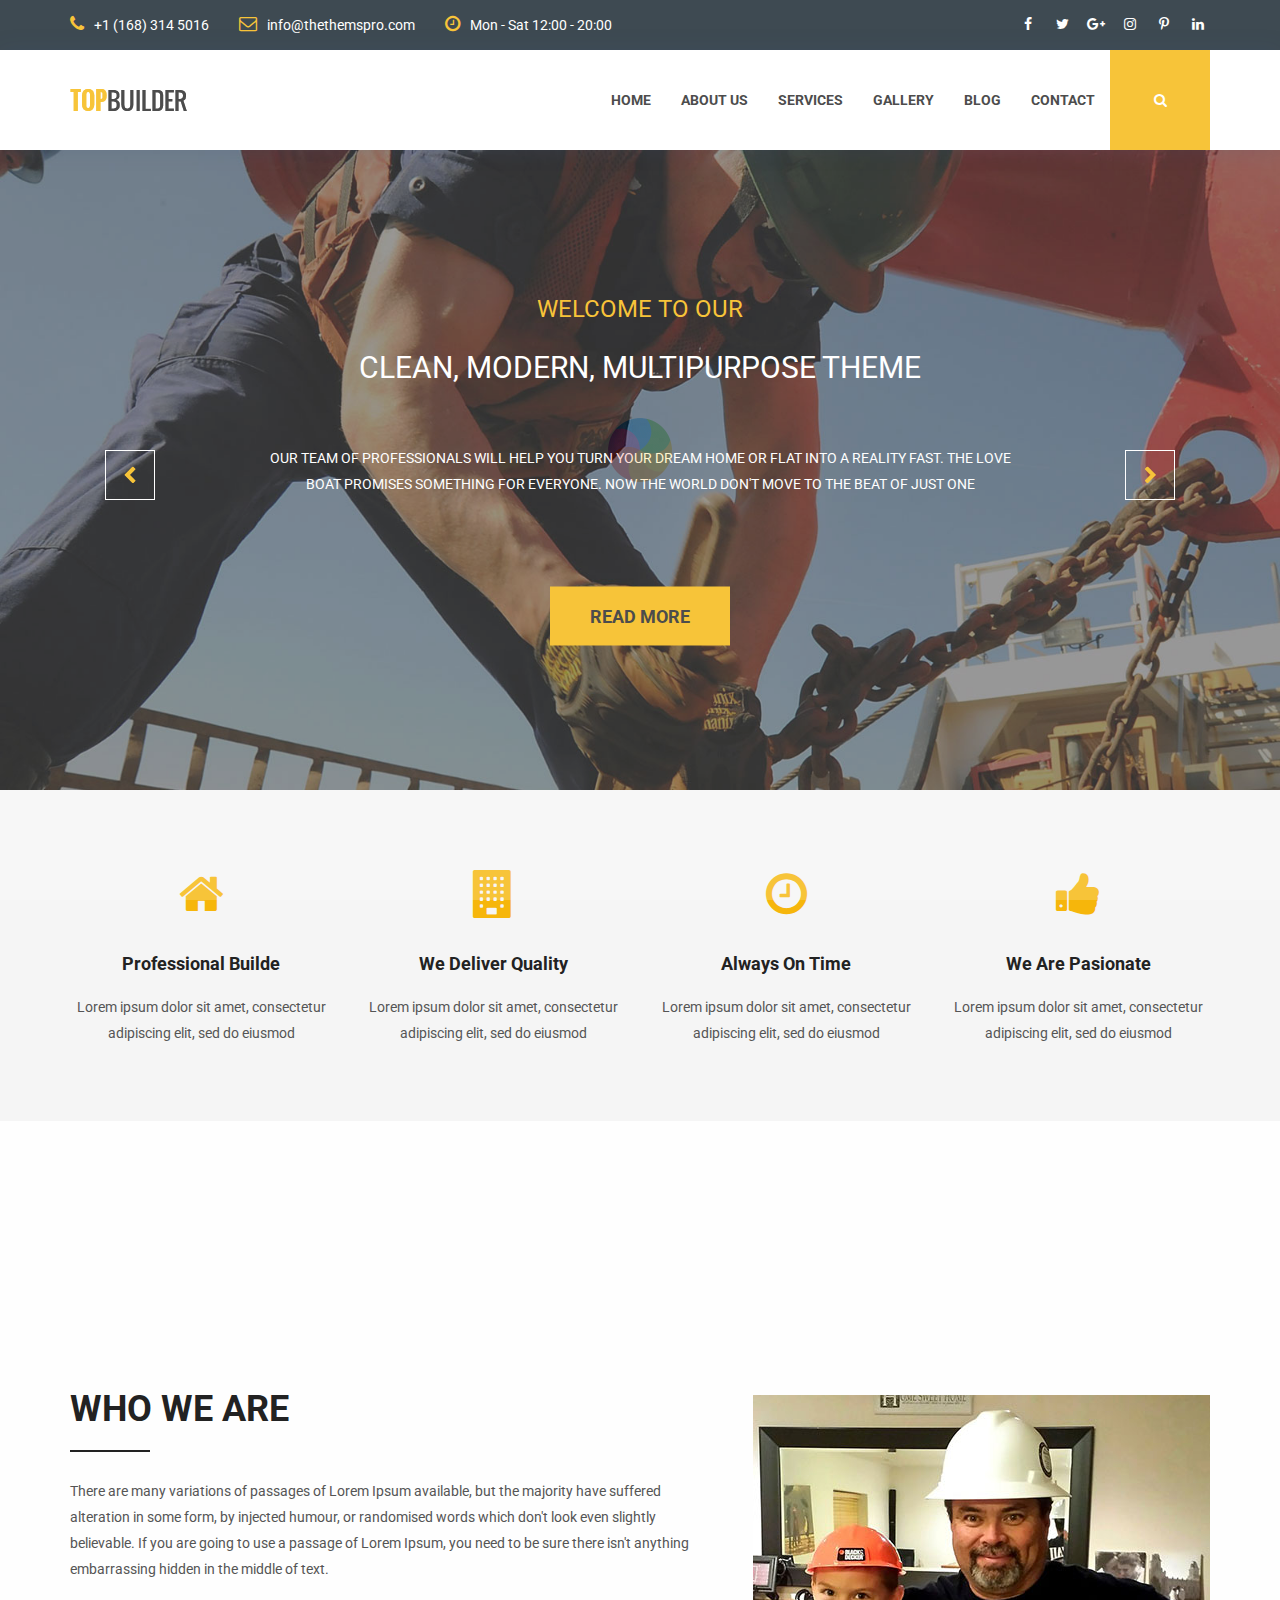
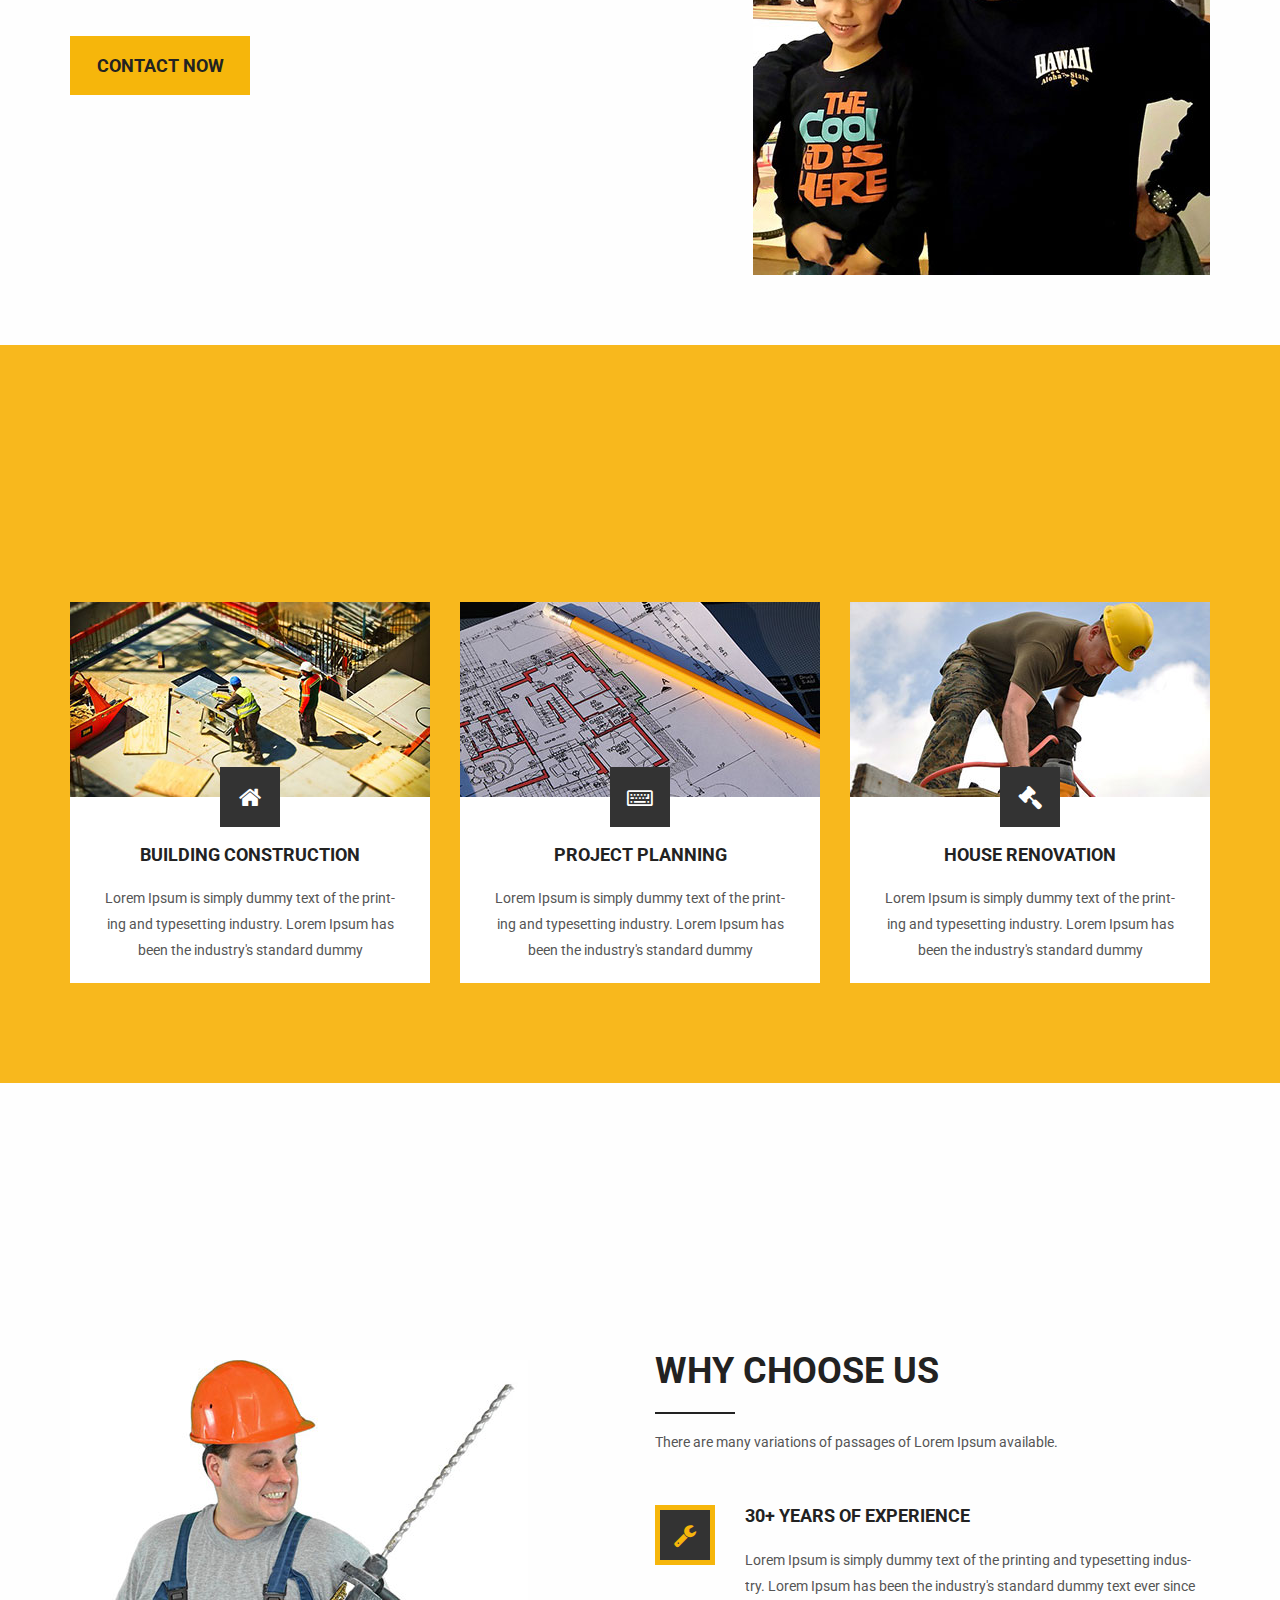
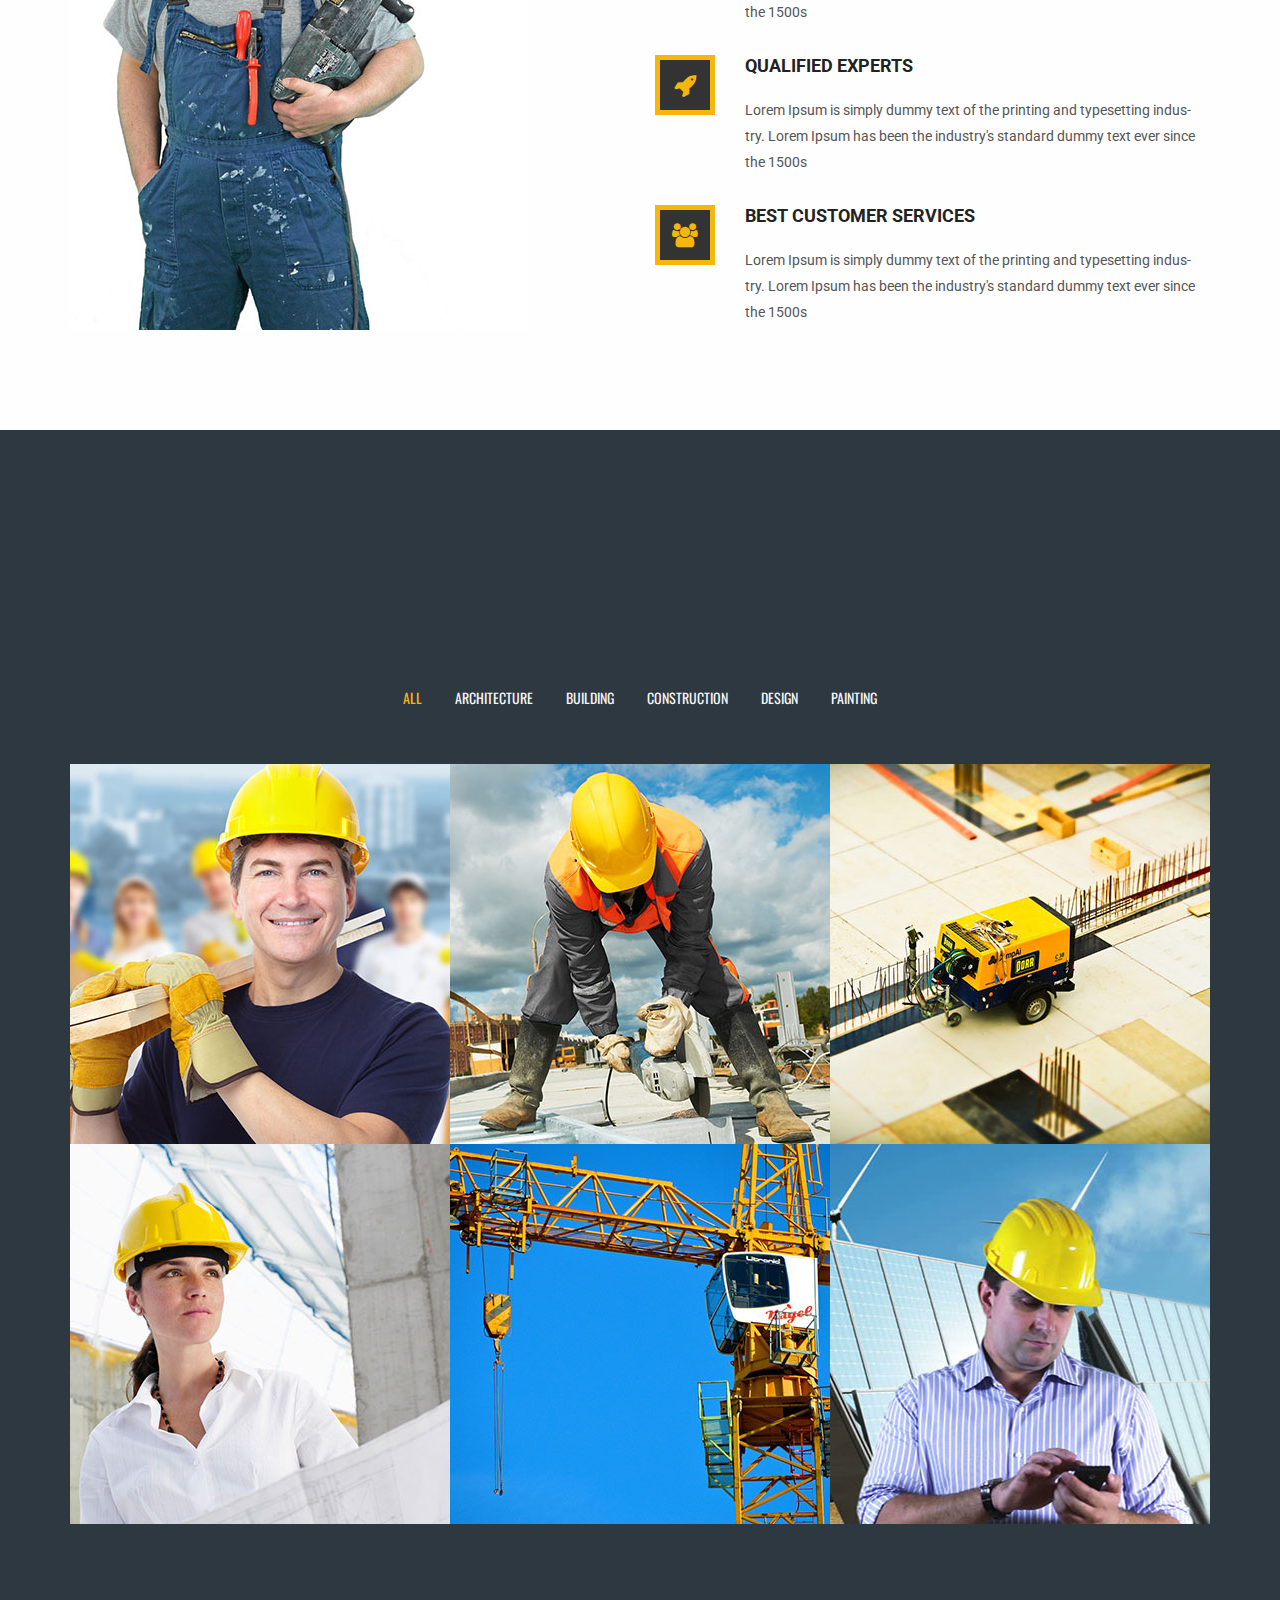
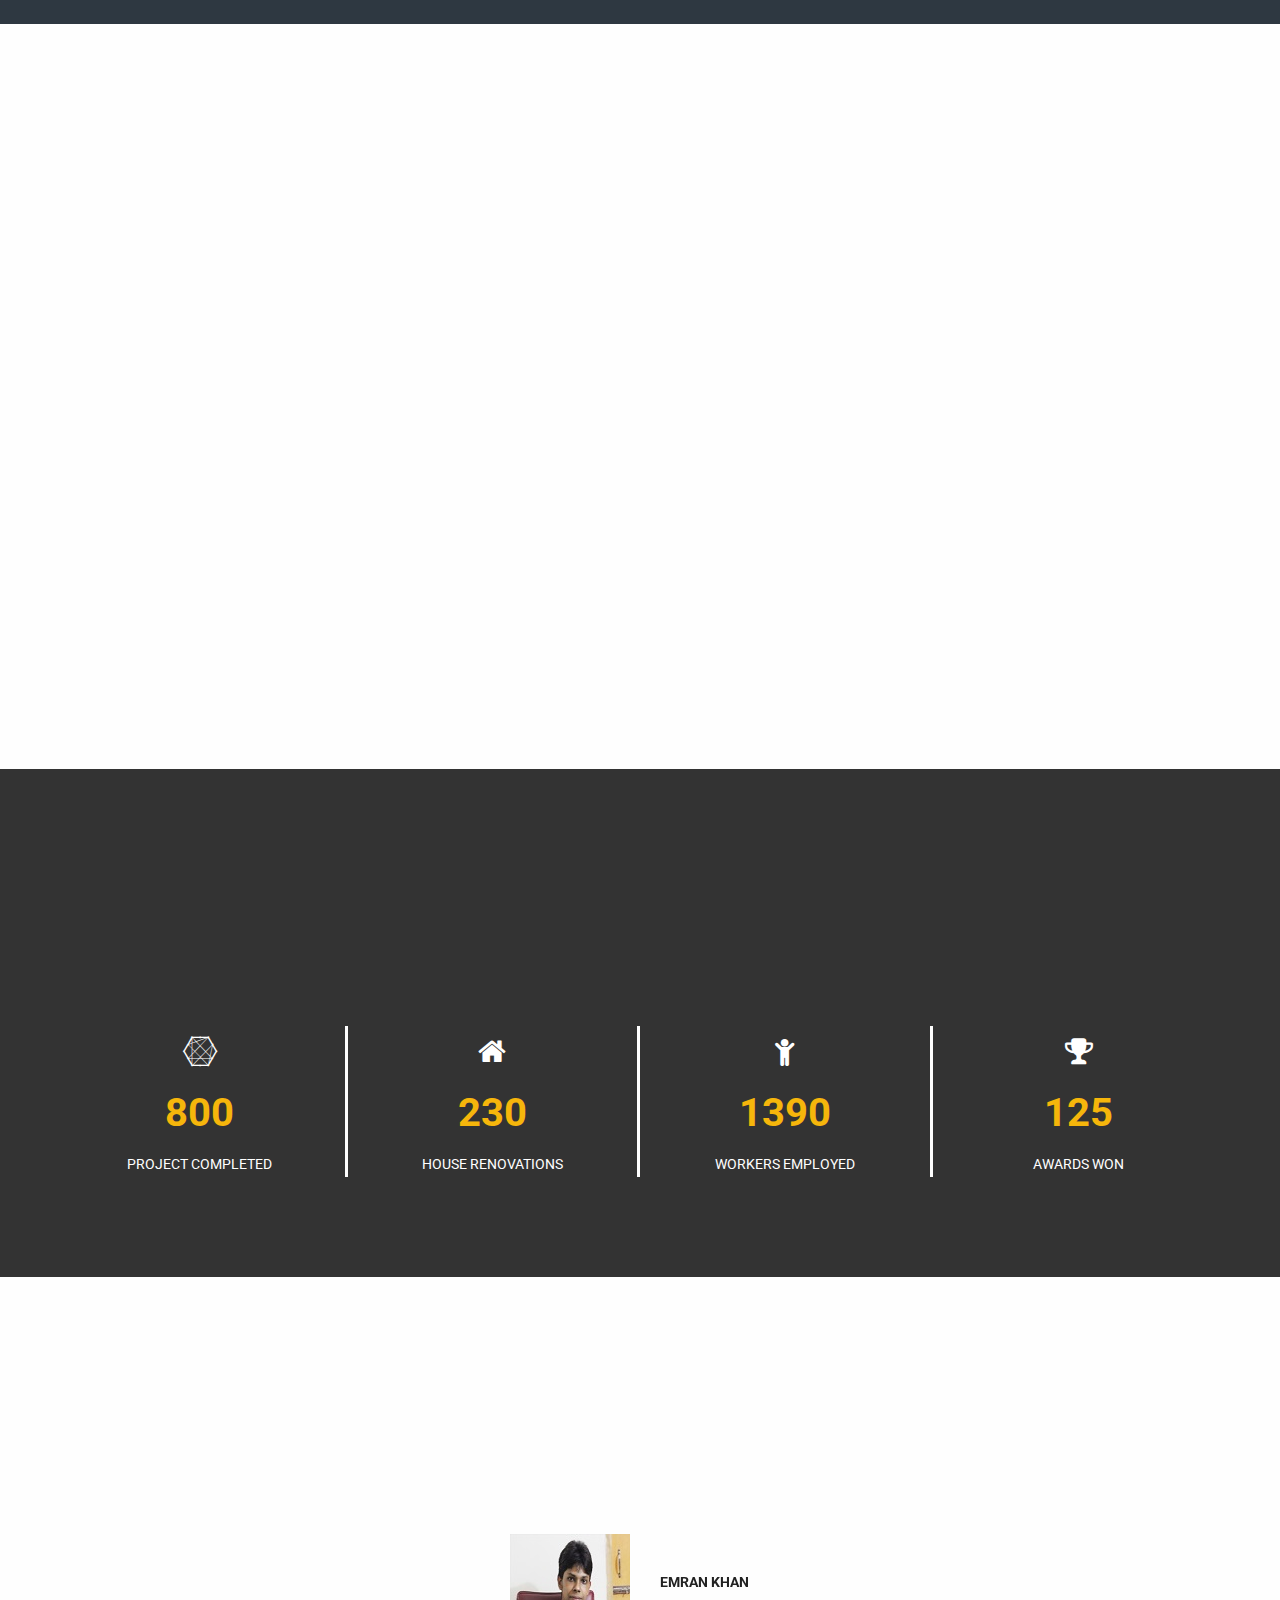
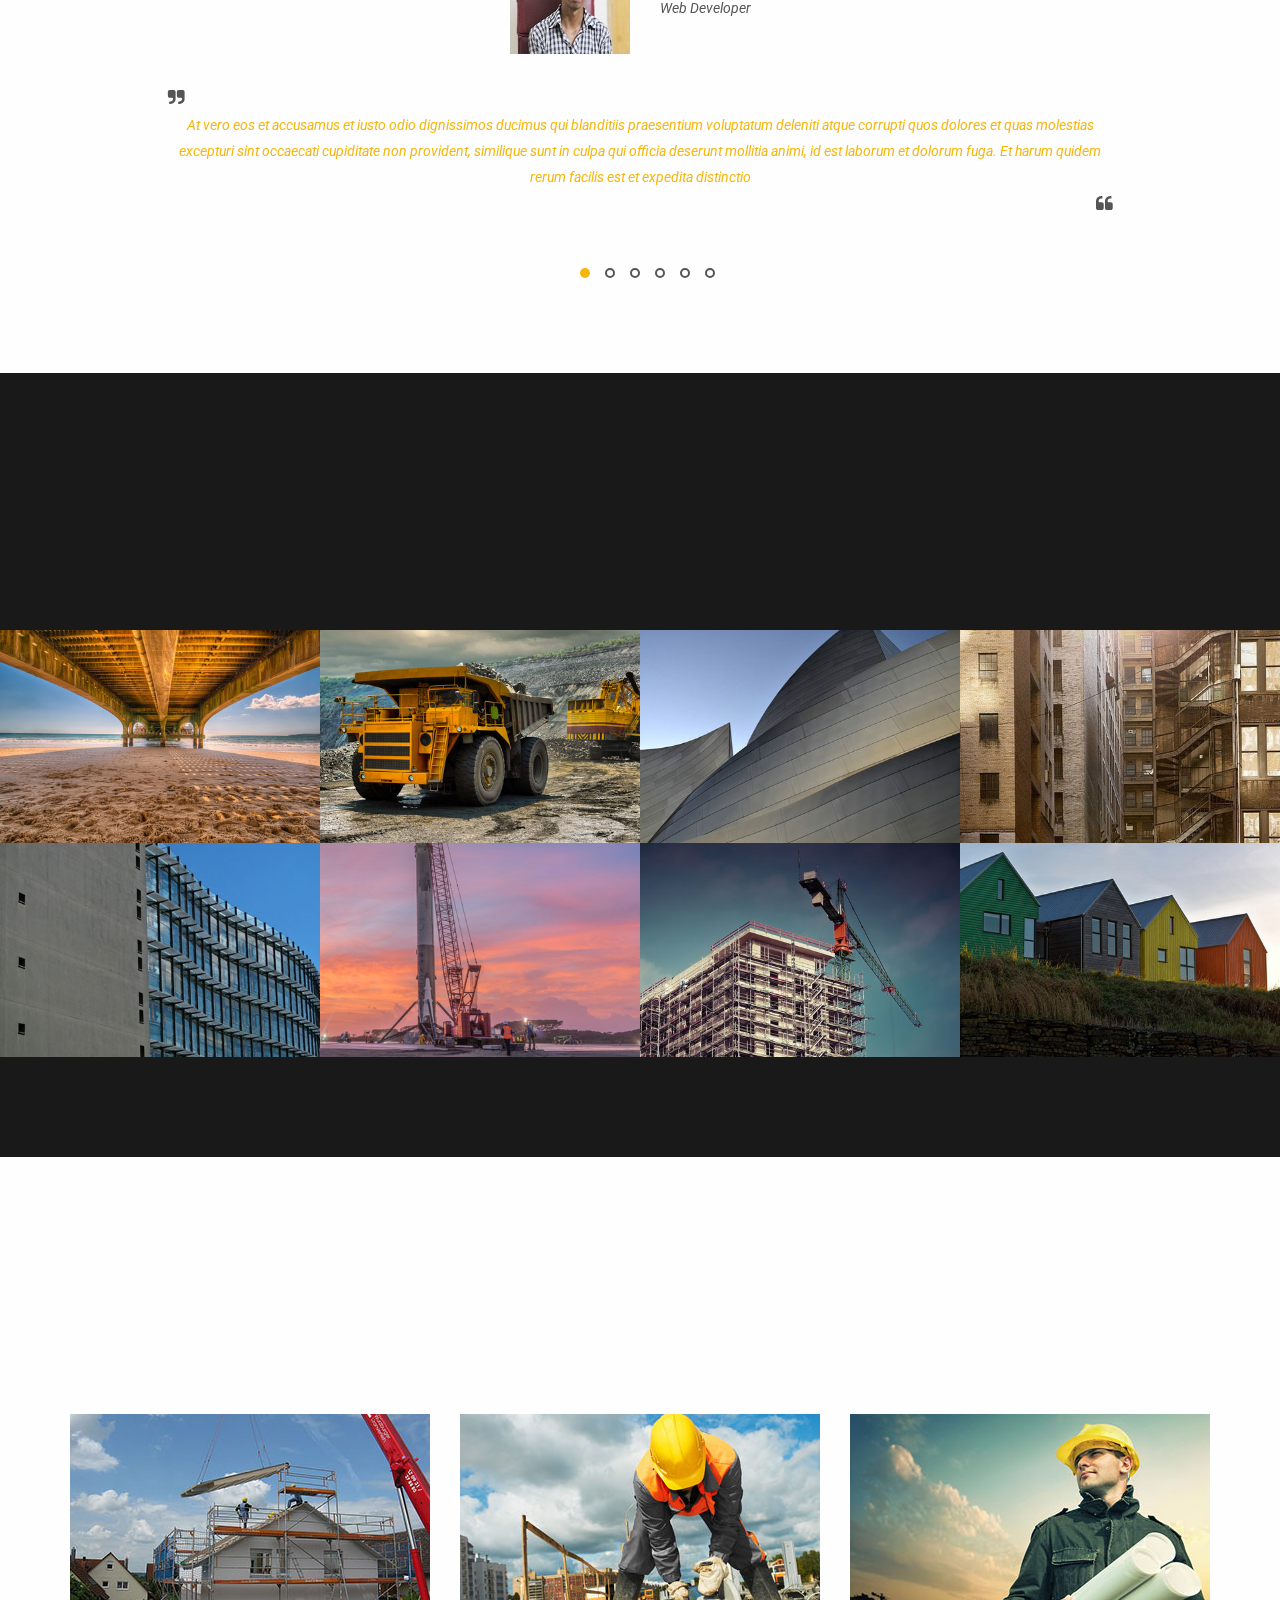
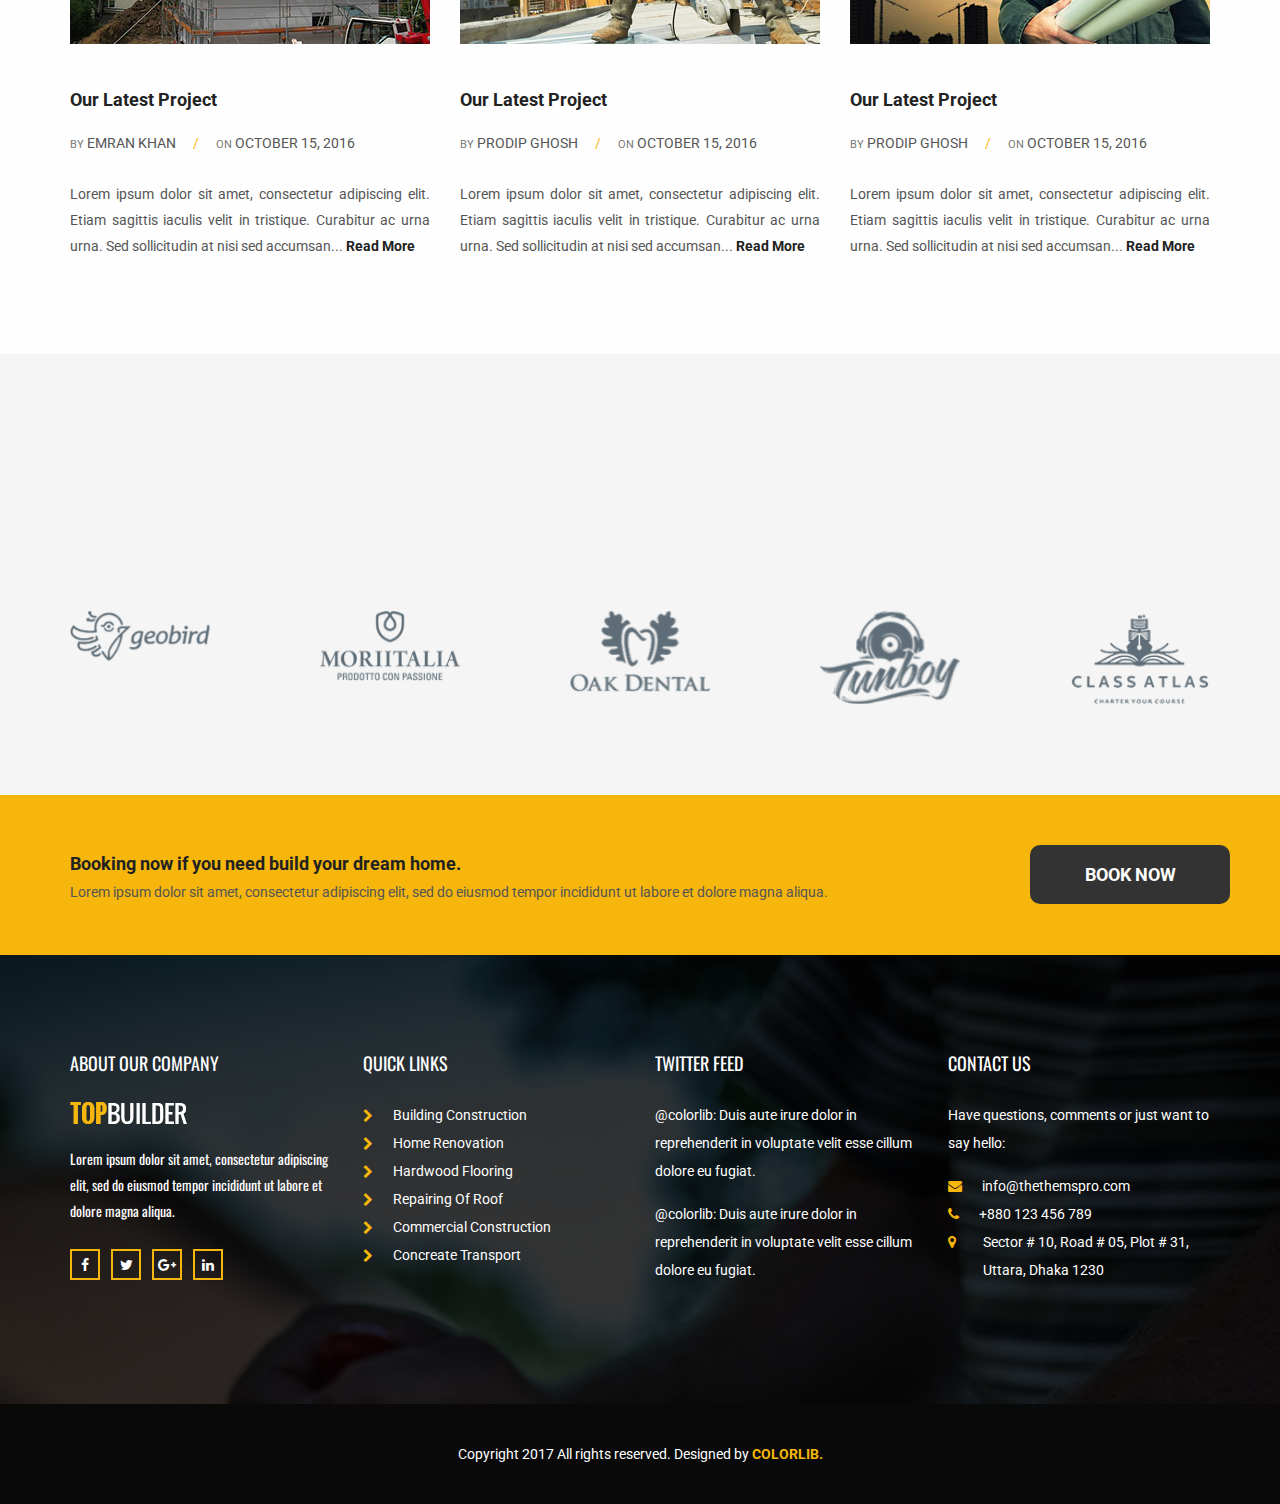
==== index.html @ 5b94d9b4 "init inicial" ====
<!DOCTYPE html>
<html lang="en">
<head>
    <meta charset="utf-8">
    <meta http-equiv="X-UA-Compatible" content="IE=edge">
    <meta name="viewport" content="width=device-width, initial-scale=1">

    <title>Topbuilder Construction Template</title>

    <!-- Favicon -->
    <link rel="icon" href="images/favicon.png" type="image/x-icon" />
    <!-- Bootstrap CSS -->
    <link href="css/bootstrap.min.css" rel="stylesheet">
    <!-- Animate CSS -->
    <link href="vendors/animate/animate.css" rel="stylesheet">
    <!-- Icon CSS-->
	<link rel="stylesheet" href="vendors/font-awesome/css/font-awesome.min.css">
    <!-- Camera Slider -->
    <link rel="stylesheet" href="vendors/camera-slider/camera.css">
    <!-- Owlcarousel CSS-->
	<link rel="stylesheet" type="text/css" href="vendors/owl_carousel/owl.carousel.css" media="all">

    <!--Theme Styles CSS-->
	<link rel="stylesheet" type="text/css" href="css/style.css" media="all" />

    <!-- WARNING: Respond.js doesn't work if you view the page via file:// -->
    <!--[if lt IE 9]>
    <script src="js/html5shiv.min.js"></script>
    <script src="js/respond.min.js"></script>
    <![endif]-->
</head>
<body>
    <!-- Preloader -->
    <div class="preloader"></div>

	<!-- Top Header_Area -->
	<section class="top_header_area">
	    <div class="container">
            <ul class="nav navbar-nav top_nav">
                <li><a href="#"><i class="fa fa-phone"></i>+1 (168) 314 5016</a></li>
                <li><a href="#"><i class="fa fa-envelope-o"></i>info@thethemspro.com</a></li>
                <li><a href="#"><i class="fa fa-clock-o"></i>Mon - Sat 12:00 - 20:00</a></li>
            </ul>
            <ul class="nav navbar-nav navbar-right social_nav">
                <li><a href="#"><i class="fa fa-facebook" aria-hidden="true"></i></a></li>
                <li><a href="#"><i class="fa fa-twitter" aria-hidden="true"></i></a></li>
                <li><a href="#"><i class="fa fa-google-plus" aria-hidden="true"></i></a></li>
                <li><a href="#"><i class="fa fa-instagram" aria-hidden="true"></i></a></li>
                <li><a href="#"><i class="fa fa-pinterest-p" aria-hidden="true"></i></a></li>
                <li><a href="#"><i class="fa fa-linkedin" aria-hidden="true"></i></a></li>
            </ul>
	    </div>
	</section>
	<!-- End Top Header_Area -->

	<!-- Header_Area -->
    <nav class="navbar navbar-default header_aera" id="main_navbar">
        <div class="container">
            <!-- searchForm -->
            <div class="searchForm">
                <form action="#" class="row m0">
                    <div class="input-group">
                        <span class="input-group-addon"><i class="fa fa-search"></i></span>
                        <input type="search" name="search" class="form-control" placeholder="Type & Hit Enter">
                        <span class="input-group-addon form_hide"><i class="fa fa-times"></i></span>
                    </div>
                </form>
            </div><!-- End searchForm -->
            <!-- Brand and toggle get grouped for better mobile display -->
            <div class="col-md-2 p0">
                <div class="navbar-header">
                    <button type="button" class="navbar-toggle collapsed" data-toggle="collapse" data-target="#min_navbar">
                    <span class="sr-only">Toggle navigation</span>
                    <span class="icon-bar"></span>
                    <span class="icon-bar"></span>
                    <span class="icon-bar"></span>
                    </button>
                    <a class="navbar-brand" href="index.html"><img src="images/logo.png" alt=""></a>
                </div>
            </div>

            <!-- Collect the nav links, forms, and other content for toggling -->
            <div class="col-md-10 p0">
                <div class="collapse navbar-collapse" id="min_navbar">
                    <ul class="nav navbar-nav navbar-right">
                        <li class="dropdown submenu">
                            <a href="#" class="dropdown-toggle" data-toggle="dropdown">Home</a>
                            <ul class="dropdown-menu">
                                <li><a href="index.html">Home</a></li>
                                <li><a href="#contato">Home 2</a></li>
                            </ul>
                        </li>
                        <li class="dropdown submenu">
                            <a href="#" class="dropdown-toggle" data-toggle="dropdown">About Us</a>
                            <ul class="dropdown-menu other_dropdwn">
                                <li><a href="about.html">About Us</a></li>
                                <li><a href="#contato">About Us-2</a></li>
                            </ul>
                        </li>
                        <li class="dropdown submenu">
                            <a href="#" class="dropdown-toggle" data-toggle="dropdown">Services</a>
                            <ul class="dropdown-menu other_dropdwn">
                                <li><a href="services.html">Services</a></li>
                                <li><a href="services-2.html">Services-2</a></li>
                            </ul>
                        </li>
                        <li><a href="#">Gallery</a></li>
                        <li class="dropdown submenu">
                            <a href="#" class="dropdown-toggle" data-toggle="dropdown">Blog</a>
                            <ul class="dropdown-menu">
                                <li><a href="blog.html">Blog</a></li>
                                <li><a href="blog-2.html">Blog-2</a></li>
                            </ul>
                        </li>
                        <li><a href="contact.html">Contact</a></li>
                        <li><a href="" class="nav_searchFrom"><i class="fa fa-search"></i></a></li>
                    </ul>
                </div><!-- /.navbar-collapse -->
            </div>
        </div><!-- /.container -->
    </nav>
	<!-- End Header_Area -->

    <!-- Slider area -->
    <section class="slider_area row m0">
        <div class="slider_inner">
            <div data-thumb="images/slider-1.jpg" data-src="images/slider-1.jpg">
                <div class="camera_caption">
                   <div class="container">
                        <h5 class=" wow fadeInUp animated">Welcome to our</h5>
                        <h3 class=" wow fadeInUp animated" data-wow-delay="0.5s">CLEAN, MODERN, MULTIPURPOSE THEME</h3>
                        <p class=" wow fadeInUp animated" data-wow-delay="0.8s">Our team of professionals will help you turn your dream home or flat into a reality fast. The Love Boat promises something for everyone. Now the world don't move to the beat of just one</p>
                        <a class=" wow fadeInUp animated" data-wow-delay="1s" href="#">Read More</a>
                   </div>
                </div>
            </div>
            <div data-thumb="images/slider-2.jpg" data-src="images/slider-2.jpg">
                <div class="camera_caption">
                   <div class="container">
                        <h5 class=" wow fadeInUp animated">Welcome to our</h5>
                        <h3 class=" wow fadeInUp animated" data-wow-delay="0.5s">CLEAN ,MODERN, MULTIPURPOSE THEME</h3>
                        <p class=" wow fadeInUp animated" data-wow-delay="0.8s">Our team of professionals will help you turn your dream home or flat into a reality fast. The Love Boat promises something for everyone. Now the world don't move to the beat of just one</p>
                        <a class=" wow fadeInUp animated" data-wow-delay="1s" href="#">Read More</a>
                   </div>
                </div>
            </div>
        </div>
    </section>
    <!-- End Slider area -->

    <!-- Professional Builde -->
    <section class="professional_builder row">
        <div class="container">
           <div class="row builder_all">
                <div class="col-md-3 col-sm-6 builder">
                    <i class="fa fa-home" aria-hidden="true"></i>
                    <h4>Professional Builde</h4>
                    <p>Lorem ipsum dolor sit amet, consectetur adipiscing elit, sed do eiusmod </p>
                </div>
                <div class="col-md-3 col-sm-6 builder">
                    <i class="fa fa-building" aria-hidden="true"></i>
                    <h4>We Deliver Quality</h4>
                    <p>Lorem ipsum dolor sit amet, consectetur adipiscing elit, sed do eiusmod </p>
                </div>
                <div class="col-md-3 col-sm-6 builder">
                    <i class="fa fa-clock-o" aria-hidden="true"></i>
                    <h4>Always On Time</h4>
                    <p>Lorem ipsum dolor sit amet, consectetur adipiscing elit, sed do eiusmod </p>
                </div>
                <div class="col-md-3 col-sm-6 builder">
                    <i class="fa fa-thumbs-up" aria-hidden="true"></i>
                    <h4>We Are Pasionate</h4>
                    <p>Lorem ipsum dolor sit amet, consectetur adipiscing elit, sed do eiusmod </p>
                </div>
           </div>
        </div>
    </section>
    <!-- End Professional Builde -->

    <!-- About Us Area -->
    <section class="about_us_area row">
        <div class="container">
            <div class="tittle wow fadeInUp">
                <h2>ABOUT US</h2>
                <h4>Lorem Ipsum is simply dummy text of the printing and typesetting industry</h4>
            </div>
            <div class="row about_row">
                <div class="who_we_area col-md-7 col-sm-6">
                    <div class="subtittle">
                        <h2>WHO WE ARE</h2>
                    </div>
                    <p>There are many variations of passages of Lorem Ipsum available, but the majority have suffered alteration in some form, by injected humour, or randomised words which don't look even slightly believable. If you are going to use a passage of Lorem Ipsum, you need to be sure there isn't anything embarrassing hidden in the middle of text.</p>
                    <a href="#" class="button_all">Contact Now</a>
                </div>
                <div class="col-md-5 col-sm-6 about_client">
                    <img src="images/about_client.jpg" alt="">
                </div>
            </div>
        </div>
    </section>
    <!-- End About Us Area -->
    <!-- What ew offer Area -->
    <section class="what_we_area row" name="contato" id="contato">
        <div class="container">
            <div class="tittle wow fadeInUp">
                <h2>WHAT WE OFFER</h2>
                <h4>Lorem Ipsum is simply dummy text of the printing and typesetting industry</h4>
            </div>
            <div class="row construction_iner">
                <div class="col-md-4 col-sm-6 construction">
                   <div class="cns-img">
                        <img src="images/cns-1.jpg" alt="">
                   </div>
                   <div class="cns-content">
                        <i class="fa fa-home" aria-hidden="true"></i>
                        <a href="#">BUILDING CONSTRUCTION</a>
                        <p>Lorem Ipsum is simply dummy text of the print-ing and typesetting industry. Lorem Ipsum has been the industry's standard dummy </p>
                   </div>
                </div>
                <div class="col-md-4 col-sm-6 construction">
                   <div class="cns-img">
                        <img src="images/cns-2.jpg" alt="">
                   </div>
                   <div class="cns-content">
                        <i class="fa fa-keyboard-o" aria-hidden="true"></i>
                        <a href="#">PROJECT PLANNING</a>
                        <p>Lorem Ipsum is simply dummy text of the print-ing and typesetting industry. Lorem Ipsum has been the industry's standard dummy </p>
                   </div>
                </div>
                <div class="col-md-4 col-sm-6 construction">
                   <div class="cns-img">
                        <img src="images/cns-3.jpg" alt="">
                   </div>
                   <div class="cns-content">
                        <i class="fa fa-gavel" aria-hidden="true"></i>
                        <a href="#">HOUSE RENOVATION</a>
                        <p>Lorem Ipsum is simply dummy text of the print-ing and typesetting industry. Lorem Ipsum has been the industry's standard dummy </p>
                   </div>
                </div>
            </div>
        </div>
    </section>
    <!-- End What ew offer Area -->

    <!-- Our Features Area -->
    <section class="our_feature_area">
        <div class="container">
            <div class="tittle wow fadeInUp">
                <h2>Our Features</h2>
                <h4>Lorem Ipsum is simply dummy text of the printing and typesetting industry</h4>
            </div>
            <div class="feature_row row">
                <div class="col-md-6 feature_img">
                    <img src="images/feature-man.jpg" alt="">
                </div>
                <div class="col-md-6 feature_content">
                    <div class="subtittle">
                        <h2>WHY CHOOSE US</h2>
                        <h5>There are many variations of passages of Lorem Ipsum available.</h5>
                    </div>
                    <div class="media">
                        <div class="media-left">
                            <a href="#">
                                <i class="fa fa-wrench" aria-hidden="true"></i>
                            </a>
                        </div>
                        <div class="media-body">
                            <a href="#">30+ YEARS OF EXPERIENCE</a>
                            <p>Lorem Ipsum is simply dummy text of the printing and typesetting indus-try. Lorem Ipsum has been the industry's standard dummy text ever since the 1500s</p>
                        </div>
                    </div>
                    <div class="media">
                        <div class="media-left">
                            <a href="#">
                                <i class="fa fa-rocket" aria-hidden="true"></i>
                            </a>
                        </div>
                        <div class="media-body">
                            <a href="#">QUALIFIED EXPERTS</a>
                            <p>Lorem Ipsum is simply dummy text of the printing and typesetting indus-try. Lorem Ipsum has been the industry's standard dummy text ever since the 1500s</p>
                        </div>
                    </div>
                    <div class="media">
                        <div class="media-left">
                            <a href="#">
                                <i class="fa fa-users" aria-hidden="true"></i>
                            </a>
                        </div>
                        <div class="media-body">
                            <a href="#">Best Customer Services</a>
                            <p>Lorem Ipsum is simply dummy text of the printing and typesetting indus-try. Lorem Ipsum has been the industry's standard dummy text ever since the 1500s</p>
                        </div>
                    </div>
                </div>
            </div>
        </div>
    </section>
    <!-- End Our Features Area -->

    <!-- Our Services Area -->
    <section class="our_services_area">
        <div class="container">
            <div class="tittle wow fadeInUp">
                <h2>Our Services</h2>
                <h4>Lorem Ipsum is simply dummy text of the printing and typesetting industry</h4>
            </div>
            <div class="portfolio_inner_area">
                <div class="portfolio_filter">
                    <ul>
                        <li data-filter="*" class="active"><a href=""> All</a></li>
                        <li data-filter=".photography"><a href="">ARCHITECTURE</a></li>
                        <li data-filter=".branding"><a href="">Building</a></li>
                        <li data-filter=".webdesign"><a href="">CONSTRUCTION</a></li>
                        <li data-filter=".adversting"><a href="">DESIGN</a></li>
                        <li data-filter=".painting"><a href="">Painting</a></li>
                    </ul>
                </div>
                <div class="portfolio_item">
                   <div class="grid-sizer"></div>
                    <div class="single_facilities col-xs-4 p0 painting photography adversting">
                       <div class="single_facilities_inner">
                          	<img src="images/gallery/sv-1.jpg" alt="">
                            <div class="gallery_hover">
                                <h4>Construction</h4>
                                <ul>
                                    <li><a href="#"><i class="fa fa-link" aria-hidden="true"></i></a></li>
                                    <li><a href="#"><i class="fa fa-search" aria-hidden="true"></i></a></li>
                                </ul>
                            </div>
                        </div>
                    </div>
                    <div class="single_facilities col-xs-4 p0 webdesign">
                       <div class="single_facilities_inner">
                          	<img src="images/gallery/sv-2.jpg" alt="">
                            <div class="gallery_hover">
                                <h4>Construction</h4>
                                <ul>
                                    <li><a href="#"><i class="fa fa-link" aria-hidden="true"></i></a></li>
                                    <li><a href="#"><i class="fa fa-search" aria-hidden="true"></i></a></li>
                                </ul>
                            </div>
                        </div>
                    </div>
                    <div class="single_facilities col-xs-4 painting p0 photography branding">
                       <div class="single_facilities_inner">
                          	<img src="images/gallery/sv-3.jpg" alt="">
                            <div class="gallery_hover">
                                <h4>Construction</h4>
                                <ul>
                                    <li><a href="#"><i class="fa fa-link" aria-hidden="true"></i></a></li>
                                    <li><a href="#"><i class="fa fa-search" aria-hidden="true"></i></a></li>
                                </ul>
                            </div>
                        </div>
                    </div>
                    <div class="single_facilities col-xs-4 p0 adversting webdesign adversting">
                       <div class="single_facilities_inner">
                          	<img src="images/gallery/sv-4.jpg" alt="">
                            <div class="gallery_hover">
                                <h4>Construction</h4>
                                <ul>
                                    <li><a href="#"><i class="fa fa-link" aria-hidden="true"></i></a></li>
                                    <li><a href="#"><i class="fa fa-search" aria-hidden="true"></i></a></li>
                                </ul>
                            </div>
                        </div>
                    </div>
                    <div class="single_facilities col-xs-4 p0 painting adversting branding">
                       <div class="single_facilities_inner">
                          	<img src="images/gallery/sv-5.jpg" alt="">
                            <div class="gallery_hover">
                                <h4>Construction</h4>
                                <ul>
                                    <li><a href="#"><i class="fa fa-link" aria-hidden="true"></i></a></li>
                                    <li><a href="#"><i class="fa fa-search" aria-hidden="true"></i></a></li>
                                </ul>
                            </div>
                        </div>
                    </div>
                    <div class="single_facilities col-xs-4 p0 webdesign photography magazine adversting">
                       <div class="single_facilities_inner">
                          	<img src="images/gallery/sv-6.jpg" alt="">
                            <div class="gallery_hover">
                                <h4>Construction</h4>
                                <ul>
                                    <li><a href="#"><i class="fa fa-link" aria-hidden="true"></i></a></li>
                                    <li><a href="#"><i class="fa fa-search" aria-hidden="true"></i></a></li>
                                </ul>
                            </div>
                        </div>
                    </div>
                </div>
            </div>
        </div>
    </section>
    <!-- End Our Services Area -->

    <!-- Our Team Area -->
    <section class="our_team_area">
        <div class="container">
            <div class="tittle wow fadeInUp">
                <h2>Our Team</h2>
                <h4>Lorem Ipsum is simply dummy text of the printing and typesetting industry</h4>
            </div>
            <div class="row team_row">
                <div class="col-md-3 col-sm-6 wow fadeInUp">
                   <div class="team_membar">
                        <img src="images/team/tm-1.jpg" alt="">
                        <div class="team_content">
                            <ul>
                                <li><a href="#"><i class="fa fa-facebook" aria-hidden="true"></i></a></li>
                                <li><a href="#"><i class="fa fa-twitter" aria-hidden="true"></i></a></li>
                                <li><a href="#"><i class="fa fa-linkedin" aria-hidden="true"></i></a></li>
                            </ul>
                            <a href="#" class="name">Prodip Ghosh</a>
                            <h6>Founder &amp; CEO</h6>
                        </div>
                   </div>
                </div>
                <div class="col-md-3 col-sm-6 wow fadeInUp" data-wow-delay="0.2s">
                   <div class="team_membar">
                        <img src="images/team/tm-2.jpg" alt="">
                        <div class="team_content">
                            <ul>
                                <li><a href="#"><i class="fa fa-facebook" aria-hidden="true"></i></a></li>
                                <li><a href="#"><i class="fa fa-twitter" aria-hidden="true"></i></a></li>
                                <li><a href="#"><i class="fa fa-linkedin" aria-hidden="true"></i></a></li>
                            </ul>
                            <a href="#" class="name">Emran Khan</a>
                            <h6>Web-Developer</h6>
                        </div>
                   </div>
                </div>
                <div class="col-md-3 col-sm-6 wow fadeInUp" data-wow-delay="0.3s">
                   <div class="team_membar">
                        <img src="images/team/tm-3.jpg" alt="">
                        <div class="team_content">
                            <ul>
                                <li><a href="#"><i class="fa fa-facebook" aria-hidden="true"></i></a></li>
                                <li><a href="#"><i class="fa fa-twitter" aria-hidden="true"></i></a></li>
                                <li><a href="#"><i class="fa fa-linkedin" aria-hidden="true"></i></a></li>
                            </ul>
                            <a href="#" class="name">Prodip Ghosh</a>
                            <h6>Founder &amp; CEO</h6>
                        </div>
                   </div>
                </div>
                <div class="col-md-3 col-sm-6 wow fadeInUp" data-wow-delay="0.4s">
                   <div class="team_membar">
                        <img src="images/team/tm-4.jpg" alt="">
                        <div class="team_content">
                            <ul>
                                <li><a href="#"><i class="fa fa-facebook" aria-hidden="true"></i></a></li>
                                <li><a href="#"><i class="fa fa-twitter" aria-hidden="true"></i></a></li>
                                <li><a href="#"><i class="fa fa-linkedin" aria-hidden="true"></i></a></li>
                            </ul>
                            <a href="#" class="name">Jakaria Khan</a>
                            <h6>Founder &amp; CEO</h6>
                        </div>
                   </div>
                </div>
            </div>
        </div>
    </section>
    <!-- End Our Team Area -->

    <!-- Our Achievments Area -->
    <section class="our_achievments_area" data-stellar-background-ratio="0.3">
        <div class="container">
            <div class="tittle wow fadeInUp">
                <h2>Our Achievments</h2>
                <h4>Lorem Ipsum is simply dummy text of the printing and typesetting industry</h4>
            </div>
            <div class="achievments_row row">
                <div class="col-md-3 col-sm-6 p0 completed">
                    <i class="fa fa-connectdevelop" aria-hidden="true"></i>
                    <span class="counter">800</span>
                    <h6>PROJECT COMPLETED</h6>
                </div>
                <div class="col-md-3 col-sm-6 p0 completed">
                    <i class="fa fa-home" aria-hidden="true"></i>
                    <span class="counter">230</span>
                    <h6>HOUSE RENOVATIONS</h6>
                </div>
                <div class="col-md-3 col-sm-6 p0 completed">
                    <i class="fa fa-child" aria-hidden="true"></i>
                    <span class="counter">1390</span>
                    <h6>WORKERS EMPLOYED</h6>
                </div>
                <div class="col-md-3 col-sm-6 p0 completed">
                    <i class="fa fa-trophy" aria-hidden="true"></i>
                    <span class="counter">125</span>
                    <h6>AWARDS WON</h6>
                </div>
            </div>
        </div>
    </section>
    <!-- End Our Achievments Area -->

    <!-- Our Testimonial Area -->
    <section class="testimonial_area row">
        <div class="container">
            <div class="tittle wow fadeInUp">
                <h2>Our TESTIMONIALS</h2>
                <h4>Lorem Ipsum is simply dummy text of the printing and typesetting industry</h4>
            </div>
            <div class="testimonial_carosel">
                <div class="item">
                    <div class="media">
                        <div class="media-left">
                            <a href="#">
                                <img class="media-object" src="images/testimonial-2.jpg" alt="">
                            </a>
                        </div>
                        <div class="media-body">
                            <h4 class="media-heading">Emran Khan</h4>
                            <h6>Web Developer</h6>
                        </div>
                    </div>
                    <p><i class="fa fa-quote-right" aria-hidden="true"></i>At vero eos et accusamus et iusto odio dignissimos ducimus qui blanditiis praesentium voluptatum deleniti atque corrupti quos dolores et quas molestias excepturi sint occaecati cupiditate non provident, similique sunt in culpa qui officia deserunt mollitia animi, id est laborum et dolorum fuga. Et harum quidem rerum facilis est et expedita distinctio<i class="fa fa-quote-left" aria-hidden="true"></i></p>
                </div>
                <div class="item">
                    <div class="media">
                        <div class="media-left">
                            <a href="#">
                                <img class="media-object" src="images/testimonial-3.jpg" alt="">
                            </a>
                        </div>
                        <div class="media-body">
                            <h4 class="media-heading">Emran Khan</h4>
                            <h6>Web Developer</h6>
                        </div>
                    </div>
                    <p><i class="fa fa-quote-right" aria-hidden="true"></i>At vero eos et accusamus et iusto odio dignissimos ducimus qui blanditiis praesentium voluptatum deleniti atque corrupti quos dolores et quas molestias excepturi sint occaecati cupiditate non provident, similique sunt in culpa qui officia deserunt mollitia animi, id est laborum et dolorum fuga. Et harum quidem rerum facilis est et expedita distinctio<i class="fa fa-quote-left" aria-hidden="true"></i></p>
                </div>
                <div class="item">
                    <div class="media">
                        <div class="media-left">
                            <a href="#">
                                <img class="media-object" src="images/testimonial-1.jpg" alt="">
                            </a>
                        </div>
                        <div class="media-body">
                            <h4 class="media-heading">Prodip ghosht</h4>
                            <h6>Brand Manager</h6>
                        </div>
                    </div>
                    <p><i class="fa fa-quote-right" aria-hidden="true"></i>At vero eos et accusamus et iusto odio dignissimos ducimus qui blanditiis praesentium voluptatum deleniti atque corrupti quos dolores et quas molestias excepturi sint occaecati cupiditate non provident, similique sunt in culpa qui officia deserunt mollitia animi, id est laborum et dolorum fuga. Et harum quidem rerum facilis est et expedita distinctio<i class="fa fa-quote-left" aria-hidden="true"></i></p>
                </div>
                <div class="item">
                    <div class="media">
                        <div class="media-left">
                            <a href="#">
                                <img class="media-object" src="images/testimonial-2.jpg" alt="">
                            </a>
                        </div>
                        <div class="media-body">
                            <h4 class="media-heading">Jakaria Khan</h4>
                            <h6>Brand Manager</h6>
                        </div>
                    </div>
                    <p><i class="fa fa-quote-right" aria-hidden="true"></i>At vero eos et accusamus et iusto odio dignissimos ducimus qui blanditiis praesentium voluptatum deleniti atque corrupti quos dolores et quas molestias excepturi sint occaecati cupiditate non provident, similique sunt in culpa qui officia deserunt mollitia animi, id est laborum et dolorum fuga. Et harum quidem rerum facilis est et expedita distinctio<i class="fa fa-quote-left" aria-hidden="true"></i></p>
                </div>
                <div class="item">
                    <div class="media">
                        <div class="media-left">
                            <a href="#">
                                <img class="media-object" src="images/testimonial-1.jpg" alt="">
                            </a>
                        </div>
                        <div class="media-body">
                            <h4 class="media-heading">Prodip ghosht</h4>
                            <h6>Brand Manager</h6>
                        </div>
                    </div>
                    <p><i class="fa fa-quote-right" aria-hidden="true"></i>At vero eos et accusamus et iusto odio dignissimos ducimus qui blanditiis praesentium voluptatum deleniti atque corrupti quos dolores et quas molestias excepturi sint occaecati cupiditate non provident, similique sunt in culpa qui officia deserunt mollitia animi, id est laborum et dolorum fuga. Et harum quidem rerum facilis est et expedita distinctio<i class="fa fa-quote-left" aria-hidden="true"></i></p>
                </div>
                <div class="item">
                    <div class="media">
                        <div class="media-left">
                            <a href="#">
                                <img class="media-object" src="images/testimonial-2.jpg" alt="">
                            </a>
                        </div>
                        <div class="media-body">
                            <h4 class="media-heading">Jakaria Khan</h4>
                            <h6>Brand Manager</h6>
                        </div>
                    </div>
                    <p><i class="fa fa-quote-right" aria-hidden="true"></i>At vero eos et accusamus et iusto odio dignissimos ducimus qui blanditiis praesentium voluptatum deleniti atque corrupti quos dolores et quas molestias excepturi sint occaecati cupiditate non provident, similique sunt in culpa qui officia deserunt mollitia animi, id est laborum et dolorum fuga. Et harum quidem rerum facilis est et expedita distinctio<i class="fa fa-quote-left" aria-hidden="true"></i></p>
                </div>
            </div>
        </div>
    </section>
    <!-- End Our testimonial Area -->

    <!-- Our Featured Works Area -->
    <section class="featured_works row" data-stellar-background-ratio="0.3">
        <div class="tittle wow fadeInUp">
            <h2>Our Featured Works</h2>
            <h4>Lorem Ipsum is simply dummy text of the printing and typesetting industry</h4>
        </div>
        <div class="featured_gallery">
            <div class="col-md-3 col-sm-4 col-xs-6 gallery_iner p0">
                <img src="images/gallery/gl-1.jpg" alt="">
                <div class="gallery_hover">
                    <h4>Bolt Apartments</h4>
                    <a href="#">VIEW PROJECT</a>
                </div>
            </div>
            <div class="col-md-3 col-sm-4 col-xs-6 gallery_iner p0">
                <img src="images/gallery/gl-2.jpg" alt="">
                <div class="gallery_hover">
                    <h4>Bolt Apartments</h4>
                    <a href="#">VIEW PROJECT</a>
                </div>
            </div>
            <div class="col-md-3 col-sm-4 col-xs-6 gallery_iner p0">
                <img src="images/gallery/gl-3.jpg" alt="">
                <div class="gallery_hover">
                    <h4>Bolt Apartments</h4>
                    <a href="#">VIEW PROJECT</a>
                </div>
            </div>
            <div class="col-md-3 col-sm-4 col-xs-6 gallery_iner p0">
                <img src="images/gallery/gl-4.jpg" alt="">
                <div class="gallery_hover">
                    <h4>Bolt Apartments</h4>
                    <a href="#">VIEW PROJECT</a>
                </div>
            </div>
            <div class="col-md-3 col-sm-4 col-xs-6 gallery_iner p0">
                <img src="images/gallery/gl-5.jpg" alt="">
                <div class="gallery_hover">
                    <h4>Bolt Apartments</h4>
                    <a href="#">VIEW PROJECT</a>
                </div>
            </div>
            <div class="col-md-3 col-sm-4 col-xs-6 gallery_iner p0">
                <img src="images/gallery/gl-6.jpg" alt="">
                <div class="gallery_hover">
                    <h4>Bolt Apartments</h4>
                    <a href="#">VIEW PROJECT</a>
                </div>
            </div>
            <div class="col-md-3 col-sm-4 col-xs-6 gallery_iner p0">
                <img src="images/gallery/gl-7.jpg" alt="">
                <div class="gallery_hover">
                    <h4>Bolt Apartments</h4>
                    <a href="#">VIEW PROJECT</a>
                </div>
            </div>
            <div class="col-md-3 col-sm-4 col-xs-6 gallery_iner p0">
                <img src="images/gallery/gl-8.jpg" alt="">
                <div class="gallery_hover">
                    <h4>Bolt Apartments</h4>
                    <a href="#">VIEW PROJECT</a>
                </div>
            </div>
        </div>
    </section>
    <!-- End Our Featured Works Area -->

    <!-- Our Latest Blog Area -->
    <section class="latest_blog_area">
        <div class="container">
            <div class="tittle wow fadeInUp">
                <h2>Our Latest Blog</h2>
                <h4>Lorem Ipsum is simply dummy text of the printing and typesetting industry</h4>
            </div>
            <div class="row latest_blog">
                <div class="col-md-4 col-sm-6 blog_content">
                    <img src="images/blog/lb-1.jpg" alt="">
                    <a href="#" class="blog_heading">Our Latest Project</a>
                    <h4><small>by  </small><a href="#">Emran Khan</a><span>/</span><small>ON </small> October 15, 2016</h4>
                    <p>Lorem ipsum dolor sit amet, consectetur adipiscing elit. Etiam sagittis iaculis velit in tristique. Curabitur ac urna urna. Sed sollicitudin at nisi sed accumsan... <a href="#">Read More</a></p>
                </div>
                <div class="col-md-4 col-sm-6 blog_content">
                    <img src="images/blog/lb-2.jpg" alt="">
                    <a href="#" class="blog_heading">Our Latest Project</a>
                    <h4><small>by  </small><a href="#">Prodip Ghosh</a><span>/</span><small>ON </small> October 15, 2016</h4>
                    <p>Lorem ipsum dolor sit amet, consectetur adipiscing elit. Etiam sagittis iaculis velit in tristique. Curabitur ac urna urna. Sed sollicitudin at nisi sed accumsan... <a href="#">Read More</a></p>
                </div>
                <div class="col-md-4 col-sm-6 blog_content">
                    <img src="images/blog/lb-3.jpg" alt="">
                    <a href="#" class="blog_heading">Our Latest Project</a>
                    <h4><small>by  </small><a href="#">Prodip Ghosh</a><span>/</span><small>ON </small> October 15, 2016</h4>
                    <p>Lorem ipsum dolor sit amet, consectetur adipiscing elit. Etiam sagittis iaculis velit in tristique. Curabitur ac urna urna. Sed sollicitudin at nisi sed accumsan... <a href="#">Read More</a></p>
                </div>
            </div>
        </div>
    </section>
    <!-- End Our Latest Blog Area -->

    <!-- Our Partners Area -->
    <section class="our_partners_area">
        <div class="container">
            <div class="tittle wow fadeInUp">
                <h2>Our Partners</h2>
                <h4>Lorem Ipsum is simply dummy text of the printing and typesetting industry</h4>
            </div>
            <div class="partners">
                <div class="item"><img src="images/client_logo/client_logo-1.png" alt=""></div>
                <div class="item"><img src="images/client_logo/client_logo-2.png" alt=""></div>
                <div class="item"><img src="images/client_logo/client_logo-3.png" alt=""></div>
                <div class="item"><img src="images/client_logo/client_logo-4.png" alt=""></div>
                <div class="item"><img src="images/client_logo/client_logo-5.png" alt=""></div>
            </div>
        </div>
        <div class="book_now_aera">
            <div class="container">
                <div class="row book_now">
                    <div class="col-md-10 booking_text">
                        <h4>Booking now if you need build your dream home.</h4>
                        <p>Lorem ipsum dolor sit amet, consectetur adipiscing elit, sed do eiusmod tempor incididunt ut labore et dolore magna aliqua.</p>
                    </div>
                    <div class="col-md-2 p0 book_bottun">
                        <a href="#" class="button_all">book now</a>
                    </div>
                </div>
            </div>
        </div>
    </section>
    <!-- End Our Partners Area -->

    <!-- Footer Area -->
    <footer class="footer_area">
        <div class="container">
            <div class="footer_row row">
                <div class="col-md-3 col-sm-6 footer_about">
                    <h2>ABOUT OUR COMPANY</h2>
                    <img src="images/footer-logo.png" alt="">
                    <p>Lorem ipsum dolor sit amet, consectetur adipiscing elit, sed do eiusmod tempor incididunt ut labore et dolore magna aliqua.</p>
                    <ul class="socail_icon">
                        <li><a href="#"><i class="fa fa-facebook" aria-hidden="true"></i></a></li>
                        <li><a href="#"><i class="fa fa-twitter" aria-hidden="true"></i></a></li>
                        <li><a href="#"><i class="fa fa-google-plus" aria-hidden="true"></i></a></li>
                        <li><a href="#"><i class="fa fa-linkedin" aria-hidden="true"></i></a></li>
                    </ul>
                </div>
                <div class="col-md-3 col-sm-6 footer_about quick">
                    <h2>Quick links</h2>
                    <ul class="quick_link">
                        <li><a href="#"><i class="fa fa-chevron-right"></i>Building Construction</a></li>
                        <li><a href="#"><i class="fa fa-chevron-right"></i>Home Renovation</a></li>
                        <li><a href="#"><i class="fa fa-chevron-right"></i>Hardwood Flooring</a></li>
                        <li><a href="#"><i class="fa fa-chevron-right"></i>Repairing Of Roof</a></li>
                        <li><a href="#"><i class="fa fa-chevron-right"></i>Commercial Construction</a></li>
                        <li><a href="#"><i class="fa fa-chevron-right"></i>Concreate Transport</a></li>
                    </ul>
                </div>
                <div class="col-md-3 col-sm-6 footer_about">
                    <h2>Twitter Feed</h2>
                    <a href="#" class="twitter">@colorlib: Duis aute irure dolor in reprehenderit in voluptate velit esse cillum dolore eu fugiat.</a>
                    <a href="#" class="twitter">@colorlib: Duis aute irure dolor in reprehenderit in voluptate velit esse cillum dolore eu fugiat.</a>
                </div>
                <div class="col-md-3 col-sm-6 footer_about">
                    <h2>CONTACT US</h2>
                    <address>
                        <p>Have questions, comments or just want to say hello:</p>
                        <ul class="my_address">
                            <li><a href="#"><i class="fa fa-envelope" aria-hidden="true"></i>info@thethemspro.com</a></li>
                            <li><a href="#"><i class="fa fa-phone" aria-hidden="true"></i>+880 123 456 789</a></li>
                            <li><a href="#"><i class="fa fa-map-marker" aria-hidden="true"></i><span>Sector # 10, Road # 05, Plot # 31, Uttara, Dhaka 1230 </span></a></li>
                        </ul>
                    </address>
                </div>
            </div>
        </div>
        <div class="copyright_area">
            Copyright 2017 All rights reserved. Designed by <a href="https://colorlib.com">Colorlib.</a>
        </div>
    </footer>
    <!-- End Footer Area -->

    <!-- jQuery JS -->
    <script src="js/jquery-1.12.0.min.js"></script>
    <!-- Bootstrap JS -->
    <script src="js/bootstrap.min.js"></script>
    <!-- Animate JS -->
    <script src="vendors/animate/wow.min.js"></script>
    <!-- Camera Slider -->
    <script src="vendors/camera-slider/jquery.easing.1.3.js"></script>
    <script src="vendors/camera-slider/camera.min.js"></script>
    <!-- Isotope JS -->
    <script src="vendors/isotope/imagesloaded.pkgd.min.js"></script>
    <script src="vendors/isotope/isotope.pkgd.min.js"></script>
    <!-- Progress JS -->
    <script src="vendors/Counter-Up/jquery.counterup.min.js"></script>
    <script src="vendors/Counter-Up/waypoints.min.js"></script>
    <!-- Owlcarousel JS -->
    <script src="vendors/owl_carousel/owl.carousel.min.js"></script>
    <!-- Stellar JS -->
    <script src="vendors/stellar/jquery.stellar.js"></script>
    <!-- Theme JS -->
    <script src="js/theme.js"></script>
</body>
</html>
---- vendors/camera-slider/camera.css ----
/**************************
*
*	GENERAL
*
**************************/
.camera_wrap a, .camera_wrap img, 
.camera_wrap ol, .camera_wrap ul, .camera_wrap li,
.camera_wrap table, .camera_wrap tbody, .camera_wrap tfoot, .camera_wrap thead, .camera_wrap tr, .camera_wrap th, .camera_wrap td
.camera_thumbs_wrap a, .camera_thumbs_wrap img, 
.camera_thumbs_wrap ol, .camera_thumbs_wrap ul, .camera_thumbs_wrap li,
.camera_thumbs_wrap table, .camera_thumbs_wrap tbody, .camera_thumbs_wrap tfoot, .camera_thumbs_wrap thead, .camera_thumbs_wrap tr, .camera_thumbs_wrap th, .camera_thumbs_wrap td {
	background: none;
	border: 0;
	font: inherit;
	font-size: 100%;
	margin: 0;
	padding: 0;
	vertical-align: baseline;
	list-style: none
}
.camera_wrap {
	direction: ltr;
	display: none;
	float: left;
	position: relative;
	z-index: 0;
}
.camera_wrap img {
	max-width: none!important;
}
.camera_fakehover {
	height: 100%;
	min-height: 60px;
	position: relative;
	width: 100%;
	z-index: 1;
}
.camera_wrap {
	width: 100%;
}
.camera_src {
	display: none;
}
.cameraCont, .cameraContents {
	height: 100%;
	position: relative;
	width: 100%;
	z-index: 1;
}
.cameraSlide {
	bottom: 0;
	left: 0;
	position: absolute;
	right: 0;
	top: 0;
	width: 100%;
}
.cameraContent {
	bottom: 0;
	display: none;
	left: 0;
	position: absolute;
	right: 0;
	top: 0;
	width: 100%;
}
.camera_target {
	bottom: 0;
	height: 100%;
	left: 0;
	overflow: hidden;
	position: absolute;
	right: 0;
	text-align: left;
	top: 0;
	width: 100%;
	z-index: 0;
}
.camera_overlayer {
	bottom: 0;
	height: 100%;
	left: 0;
	overflow: hidden;
	position: absolute;
	right: 0;
	top: 0;
	width: 100%;
	z-index: 0;
}
.camera_target_content {
	bottom: 0;
	left: 0;
	overflow: hidden;
	position: absolute;
	right: 0;
	top: 0;
	z-index: 2;
}
.camera_target_content .camera_link {
    background: url(images/blank.gif);
	display: block;
	height: 100%;
	text-decoration: none;
}
.camera_loader {
    background: #fff url(images/camera-loader.gif) no-repeat center;
	background: rgba(255, 255, 255, 0.9) u/images/camera-loader.gif) no-repeat center;
	border: 1px solid #ffffff;
	-webkit-border-radius: 18px;
	-moz-border-radius: 18px;
	border-radius: 18px;
	height: 36px;
	left: 50%;
	overflow: hidden;
	position: absolute;
	margin: -18px 0 0 -18px;
	top: 50%;
	width: 36px;
	z-index: 3;
}
.camera_bar {
	bottom: 0;
	left: 0;
	overflow: hidden;
	position: absolute;
	right: 0;
	top: 0;
	z-index: 3;
}
.camera_thumbs_wrap.camera_left .camera_bar, .camera_thumbs_wrap.camera_right .camera_bar {
	height: 100%;
	position: absolute;
	width: auto;
}
.camera_thumbs_wrap.camera_bottom .camera_bar, .camera_thumbs_wrap.camera_top .camera_bar {
	height: auto;
	position: absolute;
	width: 100%;
}
.camera_nav_cont {
	height: 65px;
	overflow: hidden;
	position: absolute;
	right: 9px;
	top: 15px;
	width: 120px;
	z-index: 4;
}
.camera_caption {
	bottom: 0;
	display: block;
	position: absolute;
	width: 100%;
}
.camera_caption > div {
	padding: 10px 20px;
}
.camerarelative {
	overflow: hidden;
	position: relative;
}
.imgFake {
	cursor: pointer;
}
.camera_prevThumbs {
	bottom: 4px;
	cursor: pointer;
	left: 0;
	position: absolute;
	top: 4px;
	visibility: hidden;
	width: 30px;
	z-index: 10;
}
.camera_prevThumbs div {
	background: url(images/camera_skins.png) no-repeat -160px 0;
	display: block;
	height: 40px;
	margin-top: -20px;
	position: absolute;
	top: 50%;
	width: 30px;
}
.camera_nextThumbs {
	bottom: 4px;
	cursor: pointer;
	position: absolute;
	right: 0;
	top: 4px;
	visibility: hidden;
	width: 30px;
	z-index: 10;
}
.camera_nextThumbs div {
	background: url(images/camera_skins.png) no-repeat -190px 0;
	display: block;
	height: 40px;
	margin-top: -20px;
	position: absolute;
	top: 50%;
	width: 30px;
}
.camera_command_wrap .hideNav {
	display: none;
}
.camera_command_wrap {
	left: 0;
	position: relative;
	right:0;
	z-index: 4;
}
.camera_wrap .camera_pag .camera_pag_ul {
	list-style: none;
	margin: 0;
	padding: 0;
	text-align: right;
}
.camera_wrap .camera_pag .camera_pag_ul li {
	-webkit-border-radius: 8px;
	-moz-border-radius: 8px;
	border-radius: 8px;
	cursor: pointer;
	display: inline-block;
	height: 16px;
	margin: 20px 5px;
	position: relative;
	text-align: left;
	text-indent: 9999px;
	width: 16px;
}
.camera_commands_emboss .camera_pag .camera_pag_ul li {
	-moz-box-shadow:
		0px 1px 0px rgba(255,255,255,1),
		inset 0px 1px 1px rgba(0,0,0,0.2);
	-webkit-box-shadow:
		0px 1px 0px rgba(255,255,255,1),
		inset 0px 1px 1px rgba(0,0,0,0.2);
	box-shadow:
		0px 1px 0px rgba(255,255,255,1),
		inset 0px 1px 1px rgba(0,0,0,0.2);
}
.camera_wrap .camera_pag .camera_pag_ul li > span {
	-webkit-border-radius: 5px;
	-moz-border-radius: 5px;
	border-radius: 5px;
	height: 8px;
	left: 4px;
	overflow: hidden;
	position: absolute;
	top: 4px;
	width: 8px;
}
.camera_commands_emboss .camera_pag .camera_pag_ul li:hover > span {
	-moz-box-shadow:
		0px 1px 0px rgba(255,255,255,1),
		inset 0px 1px 1px rgba(0,0,0,0.2);
	-webkit-box-shadow:
		0px 1px 0px rgba(255,255,255,1),
		inset 0px 1px 1px rgba(0,0,0,0.2);
	box-shadow:
		0px 1px 0px rgba(255,255,255,1),
		inset 0px 1px 1px rgba(0,0,0,0.2);
}
.camera_wrap .camera_pag .camera_pag_ul li.cameracurrent > span {
	-moz-box-shadow: 0;
	-webkit-box-shadow: 0;
	box-shadow: 0;
}
.camera_pag_ul li img {
	display: none;
	position: absolute;
}
.camera_pag_ul .thumb_arrow {
    border-left: 4px solid transparent;
    border-right: 4px solid transparent;
    border-top: 4px solid;
	top: 0;
	left: 50%;
	margin-left: -4px;
	position: absolute;
}
.camera_prev, .camera_next, .camera_commands {
	cursor: pointer;
	height: 40px;
	margin-top: -20px;
	position: absolute;
	top: 50%;
	width: 40px;
	z-index: 2;
}
.camera_prev {
	left: 0;
}
.camera_prev > span {
	background: url(images/camera_skins.png) no-repeat 0 0;
	display: block;
	height: 40px;
	width: 40px;
}
.camera_next {
	right: 0;
}
.camera_next > span {
	background: url(images/camera_skins.png) no-repeat -40px 0;
	display: block;
	height: 40px;
	width: 40px;
}
.camera_commands {
	right: 41px;
}
.camera_commands > .camera_play {
	background: url(images/camera_skins.png) no-repeat -80px 0;
	height: 40px;
	width: 40px;
}
.camera_commands > .camera_stop {
	background: url(images/camera_skins.png) no-repeat -120px 0;
	display: block;
	height: 40px;
	width: 40px;
}
.camera_wrap .camera_pag .camera_pag_ul li {
	-webkit-border-radius: 8px;
	-moz-border-radius: 8px;
	border-radius: 8px;
	cursor: pointer;
	display: inline-block;
	height: 16px;
	margin: 20px 5px;
	position: relative;
	text-indent: 9999px;
	width: 16px;
}
.camera_thumbs_cont {
	-webkit-border-bottom-right-radius: 4px;
	-webkit-border-bottom-left-radius: 4px;
	-moz-border-radius-bottomright: 4px;
	-moz-border-radius-bottomleft: 4px;
	border-bottom-right-radius: 4px;
	border-bottom-left-radius: 4px;
	overflow: hidden;
	position: relative;
	width: 100%;
}
.camera_commands_emboss .camera_thumbs_cont {
	-moz-box-shadow:
		0px 1px 0px rgba(255,255,255,1),
		inset 0px 1px 1px rgba(0,0,0,0.2);
	-webkit-box-shadow:
		0px 1px 0px rgba(255,255,255,1),
		inset 0px 1px 1px rgba(0,0,0,0.2);
	box-shadow:
		0px 1px 0px rgba(255,255,255,1),
		inset 0px 1px 1px rgba(0,0,0,0.2);
}
.camera_thumbs_cont > div {
	float: left;
	width: 100%;
}
.camera_thumbs_cont ul {
	overflow: hidden;
	padding: 3px 4px 8px;
	position: relative;
	text-align: center;
}
.camera_thumbs_cont ul li {
	display: inline;
	padding: 0 4px;
}
.camera_thumbs_cont ul li > img {
	border: 1px solid;
	cursor: pointer;
	margin-top: 5px;
	vertical-align:bottom;
}
.camera_clear {
	display: block;
	clear: both;
}
.showIt {
	display: none;
}
.camera_clear {
	clear: both;
	display: block;
	height: 1px;
	margin: -1px 0 25px;
	position: relative;
}
/**************************
*
*	COLORS & SKINS
*
**************************/
.pattern_1 .camera_overlayer {
	background: url(images/patterns/overlay1.png) repeat;
}
.pattern_2 .camera_overlayer {
	background: url(images/patterns/overlay2.png) repeat;
}
.pattern_3 .camera_overlayer {
	background: url(images/patterns/overlay3.png) repeat;
}
.pattern_4 .camera_overlayer {
	background: url(images/patterns/overlay4.png) repeat;
}
.pattern_5 .camera_overlayer {
	background: url(images/patterns/overlay5.png) repeat;
}
.pattern_6 .camera_overlayer {
	background: url(images/patterns/overlay6.png) repeat;
}
.pattern_7 .camera_overlayer {
	background: url(images/patterns/overlay7.png) repeat;
}
.pattern_8 .camera_overlayer {
	background: url(images/patterns/overlay8.png) repeat;
}
.pattern_9 .camera_overlayer {
	background: url(images/patterns/overlay9.png) repeat;
}
.pattern_10 .camera_overlayer {
	background: url(images/patterns/overlay10.png) repeat;
}
.camera_caption {
	color: #fff;
}
.camera_caption > div {
	background: #000;
	background: rgba(0, 0, 0, 0.8);
}
.camera_wrap .camera_pag .camera_pag_ul li {
	background: #b7b7b7;
}
.camera_wrap .camera_pag .camera_pag_ul li:hover > span {
	background: #b7b7b7;
}
.camera_wrap .camera_pag .camera_pag_ul li.cameracurrent > span {
	background: #434648;
}
.camera_pag_ul li img {
	border: 4px solid #e6e6e6;
	-moz-box-shadow: 0px 3px 6px rgba(0,0,0,.5);
	-webkit-box-shadow: 0px 3px 6px rgba(0,0,0,.5);
	box-shadow: 0px 3px 6px rgba(0,0,0,.5);
}
.camera_pag_ul .thumb_arrow {
    border-top-color: #e6e6e6;
}
.camera_prevThumbs, .camera_nextThumbs, .camera_prev, .camera_next, .camera_commands, .camera_thumbs_cont {
	background: #d8d8d8;
	background: rgba(216, 216, 216, 0.85);
}
.camera_wrap .camera_pag .camera_pag_ul li {
	background: #b7b7b7;
}
.camera_thumbs_cont ul li > img {
	border-color: 1px solid #000;
}
/*AMBER SKIN*/
.camera_amber_skin .camera_prevThumbs div {
	background-position: -160px -160px;
}
.camera_amber_skin .camera_nextThumbs div {
	background-position: -190px -160px;
}
.camera_amber_skin .camera_prev > span {
	background-position: 0 -160px;
}
.camera_amber_skin .camera_next > span {
	background-position: -40px -160px;
}
.camera_amber_skin .camera_commands > .camera_play {
	background-position: -80px -160px;
}
.camera_amber_skin .camera_commands > .camera_stop {
	background-position: -120px -160px;
}
/*ASH SKIN*/
.camera_ash_skin .camera_prevThumbs div {
	background-position: -160px -200px;
}
.camera_ash_skin .camera_nextThumbs div {
	background-position: -190px -200px;
}
.camera_ash_skin .camera_prev > span {
	background-position: 0 -200px;
}
.camera_ash_skin .camera_next > span {
	background-position: -40px -200px;
}
.camera_ash_skin .camera_commands > .camera_play {
	background-position: -80px -200px;
}
.camera_ash_skin .camera_commands > .camera_stop {
	background-position: -120px -200px;
}
/*AZURE SKIN*/
.camera_azure_skin .camera_prevThumbs div {
	background-position: -160px -240px;
}
.camera_azure_skin .camera_nextThumbs div {
	background-position: -190px -240px;
}
.camera_azure_skin .camera_prev > span {
	background-position: 0 -240px;
}
.camera_azure_skin .camera_next > span {
	background-position: -40px -240px;
}
.camera_azure_skin .camera_commands > .camera_play {
	background-position: -80px -240px;
}
.camera_azure_skin .camera_commands > .camera_stop {
	background-position: -120px -240px;
}
/*BEIGE SKIN*/
.camera_beige_skin .camera_prevThumbs div {
	background-position: -160px -120px;
}
.camera_beige_skin .camera_nextThumbs div {
	background-position: -190px -120px;
}
.camera_beige_skin .camera_prev > span {
	background-position: 0 -120px;
}
.camera_beige_skin .camera_next > span {
	background-position: -40px -120px;
}
.camera_beige_skin .camera_commands > .camera_play {
	background-position: -80px -120px;
}
.camera_beige_skin .camera_commands > .camera_stop {
	background-position: -120px -120px;
}
/*BLACK SKIN*/
.camera_black_skin .camera_prevThumbs div {
	background-position: -160px -40px;
}
.camera_black_skin .camera_nextThumbs div {
	background-position: -190px -40px;
}
.camera_black_skin .camera_prev > span {
	background-position: 0 -40px;
}
.camera_black_skin .camera_next > span {
	background-position: -40px -40px;
}
.camera_black_skin .camera_commands > .camera_play {
	background-position: -80px -40px;
}
.camera_black_skin .camera_commands > .camera_stop {
	background-position: -120px -40px;
}
/*BLUE SKIN*/
.camera_blue_skin .camera_prevThumbs div {
	background-position: -160px -280px;
}
.camera_blue_skin .camera_nextThumbs div {
	background-position: -190px -280px;
}
.camera_blue_skin .camera_prev > span {
	background-position: 0 -280px;
}
.camera_blue_skin .camera_next > span {
	background-position: -40px -280px;
}
.camera_blue_skin .camera_commands > .camera_play {
	background-position: -80px -280px;
}
.camera_blue_skin .camera_commands > .camera_stop {
	background-position: -120px -280px;
}
/*BROWN SKIN*/
.camera_brown_skin .camera_prevThumbs div {
	background-position: -160px -320px;
}
.camera_brown_skin .camera_nextThumbs div {
	background-position: -190px -320px;
}
.camera_brown_skin .camera_prev > span {
	background-position: 0 -320px;
}
.camera_brown_skin .camera_next > span {
	background-position: -40px -320px;
}
.camera_brown_skin .camera_commands > .camera_play {
	background-position: -80px -320px;
}
.camera_brown_skin .camera_commands > .camera_stop {
	background-position: -120px -320px;
}
/*BURGUNDY SKIN*/
.camera_burgundy_skin .camera_prevThumbs div {
	background-position: -160px -360px;
}
.camera_burgundy_skin .camera_nextThumbs div {
	background-position: -190px -360px;
}
.camera_burgundy_skin .camera_prev > span {
	background-position: 0 -360px;
}
.camera_burgundy_skin .camera_next > span {
	background-position: -40px -360px;
}
.camera_burgundy_skin .camera_commands > .camera_play {
	background-position: -80px -360px;
}
.camera_burgundy_skin .camera_commands > .camera_stop {
	background-position: -120px -360px;
}
/*CHARCOAL SKIN*/
.camera_charcoal_skin .camera_prevThumbs div {
	background-position: -160px -400px;
}
.camera_charcoal_skin .camera_nextThumbs div {
	background-position: -190px -400px;
}
.camera_charcoal_skin .camera_prev > span {
	background-position: 0 -400px;
}
.camera_charcoal_skin .camera_next > span {
	background-position: -40px -400px;
}
.camera_charcoal_skin .camera_commands > .camera_play {
	background-position: -80px -400px;
}
.camera_charcoal_skin .camera_commands > .camera_stop {
	background-position: -120px -400px;
}
/*CHOCOLATE SKIN*/
.camera_chocolate_skin .camera_prevThumbs div {
	background-position: -160px -440px;
}
.camera_chocolate_skin .camera_nextThumbs div {
	background-position: -190px -440px;
}
.camera_chocolate_skin .camera_prev > span {
	background-position: 0 -440px;
}
.camera_chocolate_skin .camera_next > span {
	background-position: -40px -440px;
}
.camera_chocolate_skin .camera_commands > .camera_play {
	background-position: -80px -440px;
}
.camera_chocolate_skin .camera_commands > .camera_stop {
	background-position: -120px -440px	;
}
/*COFFEE SKIN*/
.camera_coffee_skin .camera_prevThumbs div {
	background-position: -160px -480px;
}
.camera_coffee_skin .camera_nextThumbs div {
	background-position: -190px -480px;
}
.camera_coffee_skin .camera_prev > span {
	background-position: 0 -480px;
}
.camera_coffee_skin .camera_next > span {
	background-position: -40px -480px;
}
.camera_coffee_skin .camera_commands > .camera_play {
	background-position: -80px -480px;
}
.camera_coffee_skin .camera_commands > .camera_stop {
	background-position: -120px -480px	;
}
/*CYAN SKIN*/
.camera_cyan_skin .camera_prevThumbs div {
	background-position: -160px -520px;
}
.camera_cyan_skin .camera_nextThumbs div {
	background-position: -190px -520px;
}
.camera_cyan_skin .camera_prev > span {
	background-position: 0 -520px;
}
.camera_cyan_skin .camera_next > span {
	background-position: -40px -520px;
}
.camera_cyan_skin .camera_commands > .camera_play {
	background-position: -80px -520px;
}
.camera_cyan_skin .camera_commands > .camera_stop {
	background-position: -120px -520px	;
}
/*FUCHSIA SKIN*/
.camera_fuchsia_skin .camera_prevThumbs div {
	background-position: -160px -560px;
}
.camera_fuchsia_skin .camera_nextThumbs div {
	background-position: -190px -560px;
}
.camera_fuchsia_skin .camera_prev > span {
	background-position: 0 -560px;
}
.camera_fuchsia_skin .camera_next > span {
	background-position: -40px -560px;
}
.camera_fuchsia_skin .camera_commands > .camera_play {
	background-position: -80px -560px;
}
.camera_fuchsia_skin .camera_commands > .camera_stop {
	background-position: -120px -560px	;
}
/*GOLD SKIN*/
.camera_gold_skin .camera_prevThumbs div {
	background-position: -160px -600px;
}
.camera_gold_skin .camera_nextThumbs div {
	background-position: -190px -600px;
}
.camera_gold_skin .camera_prev > span {
	background-position: 0 -600px;
}
.camera_gold_skin .camera_next > span {
	background-position: -40px -600px;
}
.camera_gold_skin .camera_commands > .camera_play {
	background-position: -80px -600px;
}
.camera_gold_skin .camera_commands > .camera_stop {
	background-position: -120px -600px	;
}
/*GREEN SKIN*/
.camera_green_skin .camera_prevThumbs div {
	background-position: -160px -640px;
}
.camera_green_skin .camera_nextThumbs div {
	background-position: -190px -640px;
}
.camera_green_skin .camera_prev > span {
	background-position: 0 -640px;
}
.camera_green_skin .camera_next > span {
	background-position: -40px -640px;
}
.camera_green_skin .camera_commands > .camera_play {
	background-position: -80px -640px;
}
.camera_green_skin .camera_commands > .camera_stop {
	background-position: -120px -640px	;
}
/*GREY SKIN*/
.camera_grey_skin .camera_prevThumbs div {
	background-position: -160px -680px;
}
.camera_grey_skin .camera_nextThumbs div {
	background-position: -190px -680px;
}
.camera_grey_skin .camera_prev > span {
	background-position: 0 -680px;
}
.camera_grey_skin .camera_next > span {
	background-position: -40px -680px;
}
.camera_grey_skin .camera_commands > .camera_play {
	background-position: -80px -680px;
}
.camera_grey_skin .camera_commands > .camera_stop {
	background-position: -120px -680px	;
}
/*INDIGO SKIN*/
.camera_indigo_skin .camera_prevThumbs div {
	background-position: -160px -720px;
}
.camera_indigo_skin .camera_nextThumbs div {
	background-position: -190px -720px;
}
.camera_indigo_skin .camera_prev > span {
	background-position: 0 -720px;
}
.camera_indigo_skin .camera_next > span {
	background-position: -40px -720px;
}
.camera_indigo_skin .camera_commands > .camera_play {
	background-position: -80px -720px;
}
.camera_indigo_skin .camera_commands > .camera_stop {
	background-position: -120px -720px	;
}
/*KHAKI SKIN*/
.camera_khaki_skin .camera_prevThumbs div {
	background-position: -160px -760px;
}
.camera_khaki_skin .camera_nextThumbs div {
	background-position: -190px -760px;
}
.camera_khaki_skin .camera_prev > span {
	background-position: 0 -760px;
}
.camera_khaki_skin .camera_next > span {
	background-position: -40px -760px;
}
.camera_khaki_skin .camera_commands > .camera_play {
	background-position: -80px -760px;
}
.camera_khaki_skin .camera_commands > .camera_stop {
	background-position: -120px -760px	;
}
/*LIME SKIN*/
.camera_lime_skin .camera_prevThumbs div {
	background-position: -160px -800px;
}
.camera_lime_skin .camera_nextThumbs div {
	background-position: -190px -800px;
}
.camera_lime_skin .camera_prev > span {
	background-position: 0 -800px;
}
.camera_lime_skin .camera_next > span {
	background-position: -40px -800px;
}
.camera_lime_skin .camera_commands > .camera_play {
	background-position: -80px -800px;
}
.camera_lime_skin .camera_commands > .camera_stop {
	background-position: -120px -800px	;
}
/*MAGENTA SKIN*/
.camera_magenta_skin .camera_prevThumbs div {
	background-position: -160px -840px;
}
.camera_magenta_skin .camera_nextThumbs div {
	background-position: -190px -840px;
}
.camera_magenta_skin .camera_prev > span {
	background-position: 0 -840px;
}
.camera_magenta_skin .camera_next > span {
	background-position: -40px -840px;
}
.camera_magenta_skin .camera_commands > .camera_play {
	background-position: -80px -840px;
}
.camera_magenta_skin .camera_commands > .camera_stop {
	background-position: -120px -840px	;
}
/*MAROON SKIN*/
.camera_maroon_skin .camera_prevThumbs div {
	background-position: -160px -880px;
}
.camera_maroon_skin .camera_nextThumbs div {
	background-position: -190px -880px;
}
.camera_maroon_skin .camera_prev > span {
	background-position: 0 -880px;
}
.camera_maroon_skin .camera_next > span {
	background-position: -40px -880px;
}
.camera_maroon_skin .camera_commands > .camera_play {
	background-position: -80px -880px;
}
.camera_maroon_skin .camera_commands > .camera_stop {
	background-position: -120px -880px	;
}
/*ORANGE SKIN*/
.camera_orange_skin .camera_prevThumbs div {
	background-position: -160px -920px;
}
.camera_orange_skin .camera_nextThumbs div {
	background-position: -190px -920px;
}
.camera_orange_skin .camera_prev > span {
	background-position: 0 -920px;
}
.camera_orange_skin .camera_next > span {
	background-position: -40px -920px;
}
.camera_orange_skin .camera_commands > .camera_play {
	background-position: -80px -920px;
}
.camera_orange_skin .camera_commands > .camera_stop {
	background-position: -120px -920px	;
}
/*OLIVE SKIN*/
.camera_olive_skin .camera_prevThumbs div {
	background-position: -160px -1080px;
}
.camera_olive_skin .camera_nextThumbs div {
	background-position: -190px -1080px;
}
.camera_olive_skin .camera_prev > span {
	background-position: 0 -1080px;
}
.camera_olive_skin .camera_next > span {
	background-position: -40px -1080px;
}
.camera_olive_skin .camera_commands > .camera_play {
	background-position: -80px -1080px;
}
.camera_olive_skin .camera_commands > .camera_stop {
	background-position: -120px -1080px	;
}
/*PINK SKIN*/
.camera_pink_skin .camera_prevThumbs div {
	background-position: -160px -960px;
}
.camera_pink_skin .camera_nextThumbs div {
	background-position: -190px -960px;
}
.camera_pink_skin .camera_prev > span {
	background-position: 0 -960px;
}
.camera_pink_skin .camera_next > span {
	background-position: -40px -960px;
}
.camera_pink_skin .camera_commands > .camera_play {
	background-position: -80px -960px;
}
.camera_pink_skin .camera_commands > .camera_stop {
	background-position: -120px -960px	;
}
/*PISTACHIO SKIN*/
.camera_pistachio_skin .camera_prevThumbs div {
	background-position: -160px -1040px;
}
.camera_pistachio_skin .camera_nextThumbs div {
	background-position: -190px -1040px;
}
.camera_pistachio_skin .camera_prev > span {
	background-position: 0 -1040px;
}
.camera_pistachio_skin .camera_next > span {
	background-position: -40px -1040px;
}
.camera_pistachio_skin .camera_commands > .camera_play {
	background-position: -80px -1040px;
}
.camera_pistachio_skin .camera_commands > .camera_stop {
	background-position: -120px -1040px	;
}
/*PINK SKIN*/
.camera_pink_skin .camera_prevThumbs div {
	background-position: -160px -80px;
}
.camera_pink_skin .camera_nextThumbs div {
	background-position: -190px -80px;
}
.camera_pink_skin .camera_prev > span {
	background-position: 0 -80px;
}
.camera_pink_skin .camera_next > span {
	background-position: -40px -80px;
}
.camera_pink_skin .camera_commands > .camera_play {
	background-position: -80px -80px;
}
.camera_pink_skin .camera_commands > .camera_stop {
	background-position: -120px -80px;
}
/*RED SKIN*/
.camera_red_skin .camera_prevThumbs div {
	background-position: -160px -1000px;
}
.camera_red_skin .camera_nextThumbs div {
	background-position: -190px -1000px;
}
.camera_red_skin .camera_prev > span {
	background-position: 0 -1000px;
}
.camera_red_skin .camera_next > span {
	background-position: -40px -1000px;
}
.camera_red_skin .camera_commands > .camera_play {
	background-position: -80px -1000px;
}
.camera_red_skin .camera_commands > .camera_stop {
	background-position: -120px -1000px	;
}
/*TANGERINE SKIN*/
.camera_tangerine_skin .camera_prevThumbs div {
	background-position: -160px -1120px;
}
.camera_tangerine_skin .camera_nextThumbs div {
	background-position: -190px -1120px;
}
.camera_tangerine_skin .camera_prev > span {
	background-position: 0 -1120px;
}
.camera_tangerine_skin .camera_next > span {
	background-position: -40px -1120px;
}
.camera_tangerine_skin .camera_commands > .camera_play {
	background-position: -80px -1120px;
}
.camera_tangerine_skin .camera_commands > .camera_stop {
	background-position: -120px -1120px	;
}
/*TURQUOISE SKIN*/
.camera_turquoise_skin .camera_prevThumbs div {
	background-position: -160px -1160px;
}
.camera_turquoise_skin .camera_nextThumbs div {
	background-position: -190px -1160px;
}
.camera_turquoise_skin .camera_prev > span {
	background-position: 0 -1160px;
}
.camera_turquoise_skin .camera_next > span {
	background-position: -40px -1160px;
}
.camera_turquoise_skin .camera_commands > .camera_play {
	background-position: -80px -1160px;
}
.camera_turquoise_skin .camera_commands > .camera_stop {
	background-position: -120px -1160px	;
}
/*VIOLET SKIN*/
.camera_violet_skin .camera_prevThumbs div {
	background-position: -160px -1200px;
}
.camera_violet_skin .camera_nextThumbs div {
	background-position: -190px -1200px;
}
.camera_violet_skin .camera_prev > span {
	background-position: 0 -1200px;
}
.camera_violet_skin .camera_next > span {
	background-position: -40px -1200px;
}
.camera_violet_skin .camera_commands > .camera_play {
	background-position: -80px -1200px;
}
.camera_violet_skin .camera_commands > .camera_stop {
	background-position: -120px -1200px	;
}
/*WHITE SKIN*/
.camera_white_skin .camera_prevThumbs div {
	background-position: -160px -80px;
}
.camera_white_skin .camera_nextThumbs div {
	background-position: -190px -80px;
}
.camera_white_skin .camera_prev > span {
	background-position: 0 -80px;
}
.camera_white_skin .camera_next > span {
	background-position: -40px -80px;
}
.camera_white_skin .camera_commands > .camera_play {
	background-position: -80px -80px;
}
.camera_white_skin .camera_commands > .camera_stop {
	background-position: -120px -80px;
}
/*YELLOW SKIN*/
.camera_yellow_skin .camera_prevThumbs div {
	background-position: -160px -1240px;
}
.camera_yellow_skin .camera_nextThumbs div {
	background-position: -190px -1240px;
}
.camera_yellow_skin .camera_prev > span {
	background-position: 0 -1240px;
}
.camera_yellow_skin .camera_next > span {
	background-position: -40px -1240px;
}
.camera_yellow_skin .camera_commands > .camera_play {
	background-position: -80px -1240px;
}
.camera_yellow_skin .camera_commands > .camera_stop {
	background-position: -120px -1240px	;
}
---- css/style.css ----
/*----------------------------------------------------
@File: Default Styles
@Author: Colorlib
@URL:https://colorlib.com

This file contains the styling for the actual theme, this
is the file you need to edit to change the look of the
theme.

This files contents are outlined below.

	1. Variables
	2. Prefix
	3. header
	4. Slider
    5. Builder
    6. About
    7. Offer
    8. Feature
    9. Services
    10. Team
    11. Achievments
    12. Testimonial
    13. Gallery
    14. Blog
    15. Call
    16. Construction
    17. Min-blog
    18. 404
    19. Contact
    20. Footer
    21. Responsive


----------------------------------------------------*/
/*--------------------------------------------------*/
@import url("https://fonts.googleapis.com/css?family=Oswald:300,400,700|Roboto:300,300i,400,400i,500,500i,700,700i");
/*Color Variables*/
::selection {
  background-color: #f8b81d;
  color: #FFFFFF;
}

/* Button */
.button_all {
  font: 700 18px/59px "Roboto", sans-serif;
  width: 180px;
  text-align: center;
  background: #f6b60b;
  display: block;
  border: 0;
  color: #222222;
  text-transform: uppercase;
  position: relative;
  z-index: 2;
  padding: 0;
}
.button_all:before {
  content: "";
  position: absolute;
  z-index: -1;
  background: #222222;
  top: 0;
  bottom: 0;
  left: 0;
  display: block;
  right: 0;
  transform: scaleY(0);
  transform-origin: 50%;
  transition-property: transform;
  transition-duration: 0.3s;
  transition-timing-function: ease-out;
}
.button_all:hover, .button_all:focus {
  color: #fff !important;
}
.button_all:hover:before, .button_all:focus:before {
  transform: scaleY(1);
}

/* Section Title*/
.tittle {
  text-align: center;
  text-transform: uppercase;
}
.tittle h2 {
  font: 400 24px "Oswald", sans-serif;
  color: #222222;
  padding-top: 90px;
  position: relative;
}
.tittle h2:after {
  content: "";
  position: absolute;
  background: #f6b60b;
  height: 5px;
  width: 60px;
  left: 50%;
  transform: translateX(-50%);
  bottom: -30px;
}
.tittle h4 {
  font: 400 14px "Roboto", sans-serif;
  color: #555555;
  padding-top: 55px;
}

/* Subtittle */
.subtittle h2 {
  font: 700 36px "Roboto", sans-serif;
  color: #222222;
  text-transform: uppercase;
  position: relative;
  margin-bottom: 20px;
}
.subtittle h2:after {
  content: "";
  position: absolute;
  height: 2px;
  width: 80px;
  background: #222222;
  left: 0;
  bottom: -22px;
}
.subtittle h5 {
  font: 400 14px "Roboto", sans-serif;
  color: #555555;
  padding-top: 22px;
}

/* Preloader */
.preloader {
  position: fixed;
  left: 0px;
  top: 0px;
  width: 100%;
  height: 100%;
  z-index: 999999;
  background-color: #ffffff;
  background-position: center center;
  background-repeat: no-repeat;
  background-image: url(../images/preloader.gif);
}

/*--------------------------------------------------*/
/*Prefix Styles*/
.m0 {
  margin: 0;
}

.p0 {
  padding: 0;
}

body {
  font-family: "Roboto", sans-serif;
  /*Section Fix*/
}
body h1, body h2, body h3, body h4, body h5, body h6 {
  margin: 0;
}
body p {
  font-family: "Roboto", sans-serif;
  line-height: 26px;
  color: #555555;
  margin: 0;
}
body section.row, body header.row, body footer.row {
  margin: 0;
}

/*Ancore*/
a, .btn, button {
  outline: none;
  transition: all 300ms linear 0s;
}
a:before, a:after, .btn:before, .btn:after, button:before, button:after {
  transition: all 300ms linear 0s;
}
a:focus, a:hover, .btn:focus, .btn:hover, button:focus, button:hover {
  outline: none;
  text-decoration: none;
  transition: all 300ms linear 0s;
}

/*--------------------------------------------------*/
/* Top header */
.top_header_area {
  background: #111f29;
}
.top_header_area .top_nav li a {
  font: 400 14px/50px "Roboto", sans-serif;
  color: #fff;
  padding: 0;
  padding-left: 30px;
}
.top_header_area .top_nav li a i {
  color: #f6b60b;
  font-size: 18px;
  padding-right: 10px;
}
.top_header_area .top_nav li a:hover, .top_header_area .top_nav li a:focus {
  background-color: transparent;
  color: #f6b60b;
}
.top_header_area .top_nav li:first-child a {
  padding: 0;
}
.top_header_area .social_nav {
  margin: 0;
  padding-top: 12px;
}
.top_header_area .social_nav li a {
  font-size: 14px;
  color: #fff;
  padding: 0;
  text-align: center;
  height: 24px;
  width: 24px;
  border-radius: 50%;
  margin-left: 10px;
}
.top_header_area .social_nav li a i {
  line-height: 24px;
}
.top_header_area .social_nav li a:hover, .top_header_area .social_nav li a:focus {
  background: #f6b60b;
  color: #111f29;
}

/* End Top header */
/* Top header 2 */
.top_header_area.top_header {
  background-color: transparent;
  position: relative;
  overflow: hidden;
}
.top_header_area.top_header .right_top_header {
  background: #111f29;
  display: block;
  overflow: hidden;
  padding-left: 20px;
}
.top_header_area.top_header .right_top_header:after {
  content: "";
  position: absolute;
  right: 0;
  width: 50%;
  background: #111f29;
  height: 50px;
  z-index: -1;
}

/* End Top header 2 */
/* Header Aera */
.header_aera {
  background: #fff;
  border-radius: 0;
  border: 0;
  margin: 0;
  width: 100%;
  z-index: 9999;
  top: 0;
  box-shadow: 0px 0px 20px 0px rgba(21, 47, 95, 0.2);
}
.header_aera .searchForm {
  height: 0;
  overflow: hidden;
  transition: all 300ms linear 0s;
}
.header_aera .searchForm .input-group-addon {
  border-radius: 0;
  border: none;
  font-size: 14px;
  padding: 0 45px;
  background: #f6b60b;
  color: #fff;
  cursor: pointer;
}
.header_aera .searchForm .form-control {
  height: 79px;
  padding: 0 15px;
  border-radius: 0;
  border: none;
  color: #fff;
  background: #f6b60b;
  text-align: center;
  font: 400 16px "Roboto", sans-serif;
  box-shadow: inset 0 1px 1px rgba(0, 0, 0, 0.075), 0 0 8px rgba(102, 175, 233, 0.6);
}
.header_aera .searchForm .form-control.placeholder {
  font: 400 16px "Roboto", sans-serif;
  color: #fff;
}
.header_aera .searchForm .form-control:-moz-placeholder {
  font: 400 16px "Roboto", sans-serif;
  color: #fff;
}
.header_aera .searchForm .form-control::-webkit-input-placeholder {
  font: 400 16px "Roboto", sans-serif;
  color: #fff;
}
.header_aera .show {
  height: 80px;
  border-bottom: 1px solid transparent;
}
.header_aera .navbar-header .navbar-brand {
  padding-top: 39px;
}
.header_aera .navbar-header .navbar-brand img {
  max-width: 100%;
}
.header_aera .navbar-collapse .navbar-nav.navbar-right li a {
  font: 700 14px/100px "Roboto", sans-serif;
  color: #222222;
  text-transform: uppercase;
  padding: 0;
  padding-left: 30px;
}
.header_aera .navbar-collapse .navbar-nav.navbar-right li a:hover, .header_aera .navbar-collapse .navbar-nav.navbar-right li a:focus {
  color: #f6b60b;
}
.header_aera .navbar-collapse .navbar-nav.navbar-right li .nav_searchFrom {
  width: 100px;
  background: #f6b60b;
  color: #fff;
  padding: 0;
  text-align: center;
  margin-left: 15px;
}
.header_aera .navbar-collapse .navbar-nav.navbar-right li .nav_searchFrom:hover, .header_aera .navbar-collapse .navbar-nav.navbar-right li .nav_searchFrom:focus {
  color: #222222;
}
@media (min-width: 768px) {
  .header_aera .navbar-collapse .navbar-nav.navbar-right li.submenu .other_dropdwn {
    margin-right: -122px;
  }
}
.header_aera .navbar-collapse .navbar-nav.navbar-right li.submenu ul {
  border: none;
  box-shadow: none;
  border-radius: 0px;
  min-width: 190px;
  transition: all 500ms ease-in-out;
  background: #f6b60b;
}
@media (min-width: 768px) {
  .header_aera .navbar-collapse .navbar-nav.navbar-right li.submenu ul {
    margin-right: -150px;
    display: block;
    transform: rotateX(-90deg);
    transform-origin: top;
  }
}
.header_aera .navbar-collapse .navbar-nav.navbar-right li.submenu ul li {
  display: block;
}
.header_aera .navbar-collapse .navbar-nav.navbar-right li.submenu ul li a {
  line-height: normal;
  font: 700 14px/normal "Roboto", sans-serif;
  padding: 12px 8px;
  display: block;
}
.header_aera .navbar-collapse .navbar-nav.navbar-right li.submenu ul:before {
  content: "";
  width: 100%;
  height: 5px;
  background: #222222;
  position: absolute;
  top: 0px;
  transform: translateZ(0);
  backface-visibility: hidden;
  transform: scaleX(0);
  transform-origin: 0 50%;
  transition: all 800ms ease-in-out;
}
.header_aera .navbar-collapse .navbar-nav.navbar-right li.submenu ul:after {
  content: "";
  width: 100%;
  height: 5px;
  position: absolute;
  bottom: 0px;
  background: #222222;
  transform: translateZ(0);
  backface-visibility: hidden;
  transform: scaleX(0);
  transform-origin: 100% 50%;
  transition: all 800ms ease-in-out;
}
@media (min-width: 768px) {
  .header_aera .navbar-collapse .navbar-nav.navbar-right li:hover.submenu ul {
    transform: rotateX(0deg);
  }
  .header_aera .navbar-collapse .navbar-nav.navbar-right li:hover.submenu ul:before {
    transform: scaleX(1);
  }
  .header_aera .navbar-collapse .navbar-nav.navbar-right li:hover.submenu ul:after {
    transform: scaleX(1);
  }
}

/* End Header Aera */
/* End header area 2 */
.header_aera_tow {
  background-color: transparent;
  position: relative;
  box-shadow: none;
}
.header_aera_tow .navbar_right_fulid {
  background: #fff;
  height: 100px;
  padding-left: 20px;
  box-shadow: 0px 0px 40px 0px rgba(21, 47, 95, 0.2);
}
.header_aera_tow .navbar_right_fulid:after {
  content: "";
  position: absolute;
  right: 0;
  height: 100px;
  background: #fff;
  width: 30%;
  z-index: -1;
  box-shadow: 0px 0px 40px 0px rgba(21, 47, 95, 0.2);
}
.header_aera_tow .navbar_right_fulid ul.nav.navbar-nav.navbar-right {
  margin-right: 0;
}

.navbar-default .navbar-nav > .open > a, .navbar-default .navbar-nav > .open > a:focus, .navbar-default .navbar-nav > .open > a:hover {
  background-color: transparent;
}

/* header area 2 */
/*--------------------------------------------------*/
/* slider_area */
.slider_area .slider_inner .camera_caption {
  height: 100%;
}
.slider_area .slider_inner .camera_caption div {
  background: transparent;
  position: absolute;
  width: 100%;
  text-align: center;
  z-index: 1;
  top: 50%;
  transform: translateY(-50%);
  text-transform: uppercase;
  text-shadow: none;
  left: 0;
}
.slider_area .slider_inner .camera_caption div h5 {
  color: #f6b60b;
  font: 400 24px "Roboto", sans-serif;
}
.slider_area .slider_inner .camera_caption div h3 {
  color: #fff;
  font: 400 30px "Roboto", sans-serif;
  padding-top: 27px;
}
.slider_area .slider_inner .camera_caption div p {
  padding-top: 60px;
  color: #fff;
  font: 400 14px/26px "Roboto", sans-serif;
  max-width: 750px;
  margin: 0 auto;
  padding-bottom: 90px;
}
.slider_area .slider_inner .camera_caption div a {
  font: 700 18px/59px "Roboto", sans-serif;
  width: 180px;
  text-align: center;
  background: #f6b60b;
  display: block;
  text-shadow: none;
  margin: 0 auto;
  outline: none !important;
  box-shadow: none;
  border: 0;
  color: #222222;
  position: relative;
  z-index: 2;
  padding: 0;
}
.slider_area .slider_inner .camera_caption div a:before {
  content: "";
  position: absolute;
  z-index: -1;
  background: #fff;
  top: 0;
  bottom: 0;
  left: 0;
  display: block;
  right: 0;
  transform: scaleY(0);
  transform-origin: 50%;
  transition-property: transform;
  transition-duration: 0.3s;
  transition-timing-function: ease-out;
}
.slider_area .slider_inner .camera_caption div a:hover:before, .slider_area .slider_inner .camera_caption div a:focus:before {
  transform: scaleY(1);
}
.slider_area .slider_inner .camera_prev, .slider_area .slider_inner .camera_next {
  opacity: 1 !important;
  background-color: transparent;
}
.slider_area .slider_inner .camera_prev span, .slider_area .slider_inner .camera_next span {
  display: none;
}
.slider_area .slider_inner .camera_prev {
  position: relative;
}
.slider_area .slider_inner .camera_prev:after {
  content: "";
  position: absolute;
  top: -20px;
  background: url("../vendors/camera-slider/images/prev.png") no-repeat;
  left: 382px;
  height: 50px;
  width: 50px;
}
.slider_area .slider_inner .camera_next:after {
  content: "";
  position: absolute !important;
  top: 0;
  background: url("../vendors/camera-slider/images/next.png") no-repeat;
  right: 382px;
  height: 50px;
  width: 50px;
}
.slider_area .slider_inner .camera_fakehover {
  top: 20px;
}

/* End slider_area */
/* slider_area_tow */
.slider_area_tow .slider_inner .camera_caption div .container {
  width: 1170px !important;
  text-align: left;
  position: relative;
  top: 250px;
}
.slider_area_tow .slider_inner .camera_caption div .container p {
  margin: 0;
}
.slider_area_tow .slider_inner .camera_caption div .container a {
  margin: 0;
}
.slider_area_tow .slider_inner .camera_prev:after {
  left: 230px;
}
.slider_area_tow .slider_inner .camera_next:after {
  right: 230px;
}

/* End slider_area_tow */
/* Banner Area */
.banner_area {
  background: url("../images/banner-bg.jpg") no-repeat fixed;
  background-position: center;
  text-align: center;
  position: relative;
  z-index: 1;
  padding-bottom: 70px;
}
.banner_area:after {
  content: "";
  position: absolute;
  top: 0;
  background-color: rgba(0, 0, 0, 0.8);
  left: 0;
  right: 0;
  bottom: 0;
  display: block;
  z-index: -1;
}
.banner_area h2 {
  color: #fff;
  font: 400 40px "Oswald", sans-serif;
  text-transform: uppercase;
  padding-top: 85px;
}
.banner_area .breadcrumb {
  background-color: transparent;
  padding-top: 15px;
}
.banner_area .breadcrumb li a {
  font: 400 14px "Roboto", sans-serif;
  color: #fefefe;
}
.banner_area .breadcrumb li a.active {
  color: #f6b60b;
}

/* End Banner Area */
/*--------------------------------------------------*/
.professional_builder {
  background: #f5f5f5;
  padding-top: 80px;
  padding-bottom: 50px;
}
.professional_builder .builder_all .builder {
  text-align: center;
  padding-bottom: 25px;
}
.professional_builder .builder_all .builder i {
  font-size: 48px;
  color: #f6b60b;
  padding-bottom: 35px;
}
.professional_builder .builder_all .builder h4 {
  font: 700 18px "Roboto", sans-serif;
  color: #222222;
  padding-bottom: 20px;
}
.professional_builder .builder_all .builder p {
  font: 400 14px/26px "Roboto", sans-serif;
  color: #555555;
}

/*--------------------------------------------------*/
/* about_us_area */
.about_us_area {
  background: #fefefe;
}
.about_us_area .about_row {
  padding-top: 70px;
  padding-bottom: 70px;
}
.about_us_area .about_row p {
  font: 400 14px/26px "Roboto", sans-serif;
  color: #555555;
  padding-top: 28px;
  padding-bottom: 54px;
}
.about_us_area .about_row .about_client {
  padding-top: 7px;
}
.about_us_area .about_row .about_client img {
  max-width: 100%;
}
.about_us_area .about_row .our_skill_inner .single_skill h3 {
  font: 700 18px "Roboto", sans-serif;
  color: #222222;
  padding-bottom: 8px;
}
.about_us_area .about_row .our_skill_inner .single_skill .progress {
  background: #f5f5f5;
  box-shadow: none;
  height: 8px;
  width: 100%;
  overflow: visible;
  border-radius: 0;
  position: relative;
  margin-bottom: 40px;
}
.about_us_area .about_row .our_skill_inner .single_skill .progress .progress-bar {
  background: #f6b60b;
  box-shadow: none;
}
.about_us_area .about_row .our_skill_inner .single_skill .progress .progress-bar .progress_parcent {
  font: 700 18px "Roboto", sans-serif;
  color: #222222;
  position: absolute;
  right: 0;
  top: -30px;
}
.about_us_area .about_us2_pages {
  padding-top: 90px;
}

/* End about_us_area */
/*--------------------------------------------------*/
.what_we_area {
  background: #f8b81d;
}
.what_we_area .tittle h2:after {
  background: #fff;
}
.what_we_area .tittle h4 {
  color: #333;
}
.what_we_area .construction_iner {
  padding-top: 60px;
  padding-bottom: 70px;
}
.what_we_area .construction_iner .construction {
  text-align: center;
  padding-bottom: 30px;
  cursor: move;
}
.what_we_area .construction_iner .construction .cns-img {
  z-index: 2;
}
.what_we_area .construction_iner .construction .cns-img img {
  max-width: 100%;
}
.what_we_area .construction_iner .construction .cns-content {
  background: #fff;
  padding: 0 30px;
  padding-bottom: 20px;
  margin-top: -30px;
}
.what_we_area .construction_iner .construction .cns-content i {
  color: #fff;
  font-size: 24px;
  background: #333333;
  line-height: 60px;
  width: 60px;
  display: block;
  margin: 0 auto;
  z-index: 1;
  transition: all 300ms linear 0s;
  position: relative;
}
.what_we_area .construction_iner .construction .cns-content a {
  font: 700 18px "Roboto", sans-serif;
  text-transform: uppercase;
  color: #222222;
  padding-top: 17px;
  display: block;
}
.what_we_area .construction_iner .construction .cns-content p {
  font: 400 14px/26px "Roboto", sans-serif;
  color: #555555;
  padding-top: 20px;
}
.what_we_area .construction_iner .construction:hover a, .what_we_area .construction_iner .construction:focus a {
  color: #f6b60b;
}
.what_we_area .construction_iner .construction:hover i, .what_we_area .construction_iner .construction:focus i {
  font-size: 35px;
}

/*--------------------------------------------------*/
.our_feature_area {
  padding-bottom: 90px;
  background: #fefefe;
}
.our_feature_area .feature_row {
  padding-top: 70px;
}
.our_feature_area .feature_row .feature_img {
  padding-top: 10px;
}
.our_feature_area .feature_row .feature_img img {
  max-width: 100%;
}
.our_feature_area .feature_row .feature_content .subtittle {
  padding-bottom: 40px;
}
.our_feature_area .feature_row .feature_content .media {
  padding-bottom: 15px;
}
.our_feature_area .feature_row .feature_content .media .media-left {
  padding-right: 30px;
}
.our_feature_area .feature_row .feature_content .media .media-left a i {
  font-size: 24px;
  color: #f6b60b;
  line-height: 50px;
  width: 60px;
  text-align: center;
  background: #333333;
  border: 5px solid #f6b60b;
}
.our_feature_area .feature_row .feature_content .media .media-body a {
  font: 700 18px "Roboto", sans-serif;
  color: #222222;
  text-transform: uppercase;
}
.our_feature_area .feature_row .feature_content .media .media-body a:hover, .our_feature_area .feature_row .feature_content .media .media-body a:focus {
  color: #f6b60b;
}
.our_feature_area .feature_row .feature_content .media .media-body p {
  font: 400 14px/26px "Roboto", sans-serif;
  color: #555555;
  padding-top: 20px;
}

/*--------------------------------------------------*/
/* our_services_area */
.our_services_area {
  background: #2e3841;
  padding-bottom: 100px;
}
.our_services_area .tittle h2 {
  color: #fff;
}
.our_services_area .tittle h4 {
  color: #fefefe;
}
.our_services_area .portfolio_inner_area {
  padding-top: 60px;
}
.our_services_area .portfolio_inner_area .portfolio_filter {
  padding-bottom: 55px;
}
.our_services_area .portfolio_inner_area .portfolio_filter ul {
  text-align: center;
  margin: 0;
  padding: 0;
}
.our_services_area .portfolio_inner_area .portfolio_filter ul li {
  list-style: none;
  display: inline-block;
  padding-left: 30px;
}
.our_services_area .portfolio_inner_area .portfolio_filter ul li:first-child {
  padding: 0;
}
.our_services_area .portfolio_inner_area .portfolio_filter ul li a {
  font: 400 14px "Oswald", sans-serif;
  text-transform: uppercase;
  color: #f5f5f5;
}
.our_services_area .portfolio_inner_area .portfolio_filter ul li:hover a, .our_services_area .portfolio_inner_area .portfolio_filter ul li:focus a, .our_services_area .portfolio_inner_area .portfolio_filter ul li.active a {
  color: #f6b60b;
}
.our_services_area .portfolio_inner_area .portfolio_item .single_facilities .single_facilities_inner {
  position: relative;
}
.our_services_area .portfolio_inner_area .portfolio_item .single_facilities .single_facilities_inner img {
  max-width: 100%;
}
.our_services_area .portfolio_inner_area .portfolio_item .single_facilities .single_facilities_inner .gallery_hover {
  background-color: rgba(248, 184, 29, 0.851);
  position: absolute;
  top: 20px;
  left: 20px;
  right: 20px;
  bottom: 20px;
  overflow: hidden;
  display: block;
  text-align: center;
  padding-top: calc(50% - 70px);
  cursor: pointer;
  opacity: 0;
  transition: all 300ms linear 0s;
}
.our_services_area .portfolio_inner_area .portfolio_item .single_facilities .single_facilities_inner .gallery_hover h4 {
  color: #fff;
  font: 700 14px "Roboto", sans-serif;
  padding-bottom: 30px;
  text-transform: uppercase;
  position: relative;
  left: -65%;
  transition: all 300ms linear 0s;
}
.our_services_area .portfolio_inner_area .portfolio_item .single_facilities .single_facilities_inner .gallery_hover ul {
  padding: 0;
  margin: 0;
  position: relative;
  right: -67%;
  transition: all 300ms linear 0s;
}
.our_services_area .portfolio_inner_area .portfolio_item .single_facilities .single_facilities_inner .gallery_hover ul li {
  list-style: none;
  display: inline-block;
  padding-left: 17px;
}
.our_services_area .portfolio_inner_area .portfolio_item .single_facilities .single_facilities_inner .gallery_hover ul li:first-child {
  padding: 0;
}
.our_services_area .portfolio_inner_area .portfolio_item .single_facilities .single_facilities_inner .gallery_hover ul li a {
  font-size: 14px;
  color: #fff;
  line-height: 45px;
  width: 45px;
  border-radius: 50%;
  border: 1px solid #fff;
  display: block;
}
.our_services_area .portfolio_inner_area .portfolio_item .single_facilities .single_facilities_inner .gallery_hover ul li a:hover, .our_services_area .portfolio_inner_area .portfolio_item .single_facilities .single_facilities_inner .gallery_hover ul li a:focus {
  color: #f6b60b;
  background: #fff;
}
.our_services_area .portfolio_inner_area .portfolio_item .single_facilities .single_facilities_inner:hover .gallery_hover, .our_services_area .portfolio_inner_area .portfolio_item .single_facilities .single_facilities_inner:focus .gallery_hover {
  opacity: 1;
}
.our_services_area .portfolio_inner_area .portfolio_item .single_facilities .single_facilities_inner:hover .gallery_hover h4, .our_services_area .portfolio_inner_area .portfolio_item .single_facilities .single_facilities_inner:focus .gallery_hover h4 {
  left: 0;
}
.our_services_area .portfolio_inner_area .portfolio_item .single_facilities .single_facilities_inner:hover .gallery_hover ul, .our_services_area .portfolio_inner_area .portfolio_item .single_facilities .single_facilities_inner:focus .gallery_hover ul {
  right: 0;
}

/* grid-sizer css */
.grid-sizer {
  width: 33.33333333%;
}

/* End our_services_area */
/* our_services_tow */
.our_services_tow {
  background: #f5f5f5;
  padding-bottom: 100px;
  overflow: hidden;
  display: block;
}
.our_services_tow .architecture_area {
  padding-top: 60px;
}
.our_services_tow .architecture_area .portfolio_filter_2 {
  border: 1px solid #dfe3e4;
  display: block;
  overflow: hidden;
}
.our_services_tow .architecture_area .portfolio_filter_2 ul {
  padding: 0;
}
.our_services_tow .architecture_area .portfolio_filter_2 ul li {
  float: left;
  list-style: none;
  width: 20%;
  text-align: center;
  transition: all 300ms linear 0s;
  border-right: 1px solid #dfe3e4;
  height: 150px;
}
.our_services_tow .architecture_area .portfolio_filter_2 ul li:last-child {
  border-right: 0;
}
.our_services_tow .architecture_area .portfolio_filter_2 ul li a {
  font: 400 18px "Roboto", sans-serif;
  color: #222222;
  display: block;
  padding-top: 40px;
  padding-bottom: 35px;
}
.our_services_tow .architecture_area .portfolio_filter_2 ul li a i {
  font-size: 36px;
  display: block;
  padding-bottom: 10px;
}
.our_services_tow .architecture_area .portfolio_filter_2 ul li:hover, .our_services_tow .architecture_area .portfolio_filter_2 ul li:focus, .our_services_tow .architecture_area .portfolio_filter_2 ul li.active {
  border-bottom: 5px solid #f6b60b;
}
.our_services_tow .architecture_area .portfolio_filter_2 ul li:hover a, .our_services_tow .architecture_area .portfolio_filter_2 ul li:focus a, .our_services_tow .architecture_area .portfolio_filter_2 ul li.active a {
  color: #f6b60b;
}
.our_services_tow .architecture_area .portfolio_2 {
  padding-top: 90px;
}
.our_services_tow .architecture_area .portfolio_2 .single_facilities img {
  max-width: 100%;
}
.our_services_tow .architecture_area .portfolio_2 .single_facilities .who_we_area .subtittle {
  padding-bottom: 30px;
}
.our_services_tow .architecture_area .portfolio_2 .single_facilities .who_we_area .subtittle h2:after {
  background: #f6b60b;
}
.our_services_tow .architecture_area .portfolio_2 .single_facilities .who_we_area p {
  font: 400 14px/26px "Roboto", sans-serif;
  color: #555555;
  padding-bottom: 30px;
}
.our_services_tow .architecture_area .portfolio_2 .single_facilities .who_we_area a {
  margin-top: 20px;
}
.our_services_tow .services_pages {
  padding-top: 0;
}

.grid-sizer-2 {
  width: 41.66666667%;
}

/* our_services_tow */
/*--------------------------------------------------*/
.our_team_area {
  padding-bottom: 70px;
  background: #fefefe;
}
.our_team_area .team_row {
  padding-top: 70px;
}
.our_team_area .team_row .team_membar {
  height: 378px;
  display: block;
  overflow: hidden;
  position: relative;
  margin-bottom: 30px;
}
.our_team_area .team_row .team_membar img {
  max-width: 100%;
}
.our_team_area .team_row .team_membar .team_content {
  background: #f6b60b;
  text-align: center;
  padding-top: 20px;
  padding-bottom: 30px;
  position: absolute;
  bottom: 0;
  left: 0;
  right: 0;
  display: block;
}
.our_team_area .team_row .team_membar .team_content ul {
  padding: 0;
  margin: 0;
  height: 0px;
  overflow: hidden;
  transition: all 300ms linear 0s;
}
.our_team_area .team_row .team_membar .team_content ul li {
  list-style: none;
  padding-left: 20px;
  display: inline-block;
}
.our_team_area .team_row .team_membar .team_content ul li:first-child {
  padding: 0;
}
.our_team_area .team_row .team_membar .team_content ul li a {
  font-size: 14px;
  color: #fff;
  line-height: 43px;
  width: 45px;
  text-align: center;
  border-radius: 50%;
  border: 1px solid #fff;
  display: block;
}
.our_team_area .team_row .team_membar .team_content ul li a:hover, .our_team_area .team_row .team_membar .team_content ul li a:focus {
  color: #f6b60b;
  background: #fff;
}
.our_team_area .team_row .team_membar .team_content .name {
  font: 700 14px "Roboto", sans-serif;
  color: #fff;
  display: block;
  text-transform: uppercase;
  padding-top: 10px;
}
.our_team_area .team_row .team_membar .team_content h6 {
  font: 400 14px "Roboto", sans-serif;
  color: #fff;
  padding-top: 5px;
}
.our_team_area .team_row .team_membar:hover .team_content ul, .our_team_area .team_row .team_membar:focus .team_content ul {
  height: 50px;
}

/*--------------------------------------------------*/
.our_achievments_area {
  background: url("../images/achievments_bg.jpg") no-repeat fixed;
  background-position: center;
  text-align: center;
  position: relative;
  z-index: 1;
  padding-bottom: 100px;
}
.our_achievments_area:after {
  content: "";
  position: absolute;
  top: 0;
  background-color: rgba(0, 0, 0, 0.8);
  left: 0;
  right: 0;
  bottom: 0;
  display: block;
  z-index: -1;
}
.our_achievments_area .tittle h2 {
  color: #fff;
}
.our_achievments_area .tittle h4 {
  color: #fefefe;
}
.our_achievments_area .achievments_row {
  padding-top: 60px;
}
.our_achievments_area .achievments_row .completed {
  text-align: center;
  border-right: 3px solid #fff;
}
.our_achievments_area .achievments_row .completed:last-child {
  border: 0;
}
.our_achievments_area .achievments_row .completed i {
  font-size: 30px;
  color: #fff;
  display: block;
  padding-top: 10px;
}
.our_achievments_area .achievments_row .completed .counter {
  font: 700 40px "Roboto", sans-serif;
  color: #f6b60b;
  display: block;
  padding-top: 23px;
}
.our_achievments_area .achievments_row .completed h6 {
  font: 400 14px "Roboto", sans-serif;
  color: #fff;
  padding-top: 20px;
  text-transform: uppercase;
  padding-bottom: 5px;
}

/*--------------------------------------------------*/
/* Testimonial Area */
.testimonial_area {
  padding-bottom: 90px;
  background: #fefefe;
}
.testimonial_area .testimonial_carosel {
  padding-top: 60px;
}
.testimonial_area .testimonial_carosel .item .media {
  max-width: 260px;
  margin: 0 auto;
  padding-bottom: 35px;
}
.testimonial_area .testimonial_carosel .item .media .media-left {
  padding-right: 30px;
}
.testimonial_area .testimonial_carosel .item .media .media-left a img {
  width: auto;
}
.testimonial_area .testimonial_carosel .item .media .media-body {
  padding-top: 40px;
}
.testimonial_area .testimonial_carosel .item .media .media-body h4 {
  font: 700 14px "Roboto", sans-serif;
  text-transform: uppercase;
  color: #222222;
}
.testimonial_area .testimonial_carosel .item .media .media-body h6 {
  font: 400 italic 14px "Roboto", sans-serif;
  color: #555555;
  padding-top: 5px;
}
.testimonial_area .testimonial_carosel .item p {
  font: 400 italic 14px/26px "Roboto", sans-serif;
  color: #f6b60b;
  max-width: 945px;
  margin: 0 auto;
  text-align: center;
  padding-bottom: 50px;
}
.testimonial_area .testimonial_carosel .item p i {
  color: #555555;
  font-size: 18px;
  display: block;
}
.testimonial_area .testimonial_carosel .item p .fa-quote-left {
  text-align: right;
  padding-top: 5px;
}
.testimonial_area .testimonial_carosel .item p .fa-quote-right {
  text-align: left;
  padding-bottom: 5px;
}
.testimonial_area .testimonial_carosel .owl-controls {
  text-align: center;
}
.testimonial_area .testimonial_carosel .owl-controls .owl-dots .owl-dot {
  height: 10px;
  width: 10px;
  border: 2px solid #555555;
  margin-left: 15px;
  display: inline-block;
  transition: all 300ms linear 0s;
  border-radius: 50%;
}
.testimonial_area .testimonial_carosel .owl-controls .owl-dots .owl-dot:hover, .testimonial_area .testimonial_carosel .owl-controls .owl-dots .owl-dot:focus, .testimonial_area .testimonial_carosel .owl-controls .owl-dots .owl-dot.active {
  background: #f6b60b;
  border: 2px solid #f6b60b;
}

/* End Testimonial Area */
/* Our Partners Area */
.our_partners_area {
  background: #f5f5f5;
}
.our_partners_area .partners {
  padding-top: 60px;
  padding-bottom: 90px;
}
.our_partners_area .partners .item img {
  width: 100%;
}
.our_partners_area .book_now_aera {
  background: #f6b60b;
  padding: 50px 0;
}
.our_partners_area .book_now_aera .book_now .booking_text {
  padding-top: 8px;
}
.our_partners_area .book_now_aera .book_now .booking_text h4 {
  font: 700 18px "Roboto", sans-serif;
  color: #222222;
}
.our_partners_area .book_now_aera .book_now .booking_text p {
  font: 400 14px/26px "Roboto", sans-serif;
  color: #555555;
  padding-top: 5px;
}
.our_partners_area .book_now_aera .book_now .book_bottun a {
  width: 200px;
  background: #333333;
  border-radius: 10px;
  color: #fff;
}

/* End Our Partners Area */
/*--------------------------------------------------*/
.featured_works {
  background: url("../images/protfolio_bg.jpg") no-repeat fixed;
  background-position: center;
  text-align: center;
  position: relative;
  z-index: 1;
  padding-bottom: 100px;
  display: block;
  overflow: hidden;
  padding-bottom: 100px;
}
.featured_works:after {
  content: "";
  position: absolute;
  top: 0;
  background-color: rgba(0, 0, 0, 0.9);
  left: 0;
  right: 0;
  bottom: 0;
  display: block;
  z-index: -1;
}
.featured_works .tittle h2 {
  color: #fff;
}
.featured_works .tittle h4 {
  color: #fefefe;
}
.featured_works .featured_gallery {
  padding-top: 60px;
}
.featured_works .featured_gallery .gallery_iner {
  position: relative;
  overflow: hidden;
}
.featured_works .featured_gallery .gallery_iner img {
  max-width: 100%;
}
.featured_works .featured_gallery .gallery_iner:after {
  content: "";
  position: absolute;
  background-color: rgba(248, 184, 29, 0.7);
  display: block;
  top: 0;
  left: 0;
  right: 0;
  bottom: 0;
  z-index: 1;
  opacity: 0;
  transition: all 300ms linear 0s;
}
.featured_works .featured_gallery .gallery_iner .gallery_hover {
  position: absolute;
  top: 45%;
  left: 0;
  transform: translateY(-50%);
  right: 0;
  text-align: center;
  z-index: 2;
}
.featured_works .featured_gallery .gallery_iner .gallery_hover h4 {
  color: #fff;
  font: 700 14px "Roboto", sans-serif;
  text-transform: uppercase;
  padding-bottom: 18px;
  position: relative;
  right: -100%;
  transition: all 300ms linear 0s;
}
.featured_works .featured_gallery .gallery_iner .gallery_hover a {
  width: 200px;
  font: 400 14px/60px "Roboto", sans-serif;
  text-align: center;
  display: block;
  border-radius: 10px;
  background: #333333;
  color: #fff;
  position: relative;
  left: -100%;
  transition: all 300ms linear 0s;
  text-transform: uppercase;
  margin: 0 auto;
}
.featured_works .featured_gallery .gallery_iner .gallery_hover a:hover, .featured_works .featured_gallery .gallery_iner .gallery_hover a:focus {
  background: #fff;
  color: #f6b60b;
}
.featured_works .featured_gallery .gallery_iner:hover:after, .featured_works .featured_gallery .gallery_iner:focus:after {
  opacity: 1;
}
.featured_works .featured_gallery .gallery_iner:hover .gallery_hover h4, .featured_works .featured_gallery .gallery_iner:focus .gallery_hover h4 {
  right: 0;
}
.featured_works .featured_gallery .gallery_iner:hover .gallery_hover a, .featured_works .featured_gallery .gallery_iner:focus .gallery_hover a {
  left: 0;
}

/*--------------------------------------------------*/
/* latest_blog_area */
.latest_blog_area {
  padding-bottom: 70px;
  background: #fefefe;
}
.latest_blog_area .latest_blog {
  padding-top: 60px;
}
.latest_blog_area .latest_blog .blog_content {
  padding-bottom: 25px;
}
.latest_blog_area .latest_blog .blog_content img {
  max-width: 100%;
}
.latest_blog_area .latest_blog .blog_content .blog_heading {
  font: 700 18px "Roboto", sans-serif;
  color: #222222;
  display: block;
  padding-top: 45px;
}
.latest_blog_area .latest_blog .blog_content .blog_heading:hover, .latest_blog_area .latest_blog .blog_content .blog_heading:focus {
  color: #f6b60b;
}
.latest_blog_area .latest_blog .blog_content h4 {
  font: 400 14px "Roboto", sans-serif;
  color: #555555;
  text-transform: uppercase;
  padding-top: 25px;
}
.latest_blog_area .latest_blog .blog_content h4 a {
  font: 400 14px "Roboto", sans-serif;
  color: #555555;
}
.latest_blog_area .latest_blog .blog_content h4 a:hover, .latest_blog_area .latest_blog .blog_content h4 a:focus {
  color: #f6b60b;
}
.latest_blog_area .latest_blog .blog_content h4 span {
  color: #f6b60b;
  width: 40px;
  text-align: center;
  display: inline-block;
}
.latest_blog_area .latest_blog .blog_content p {
  font: 400 14px/26px "Roboto", sans-serif;
  color: #555555;
  text-align: justify;
  padding-top: 30px;
}
.latest_blog_area .latest_blog .blog_content p a {
  font-weight: 700;
  color: #222222;
}
.latest_blog_area .latest_blog .blog_content p a:hover, .latest_blog_area .latest_blog .blog_content p a:focus {
  color: #f6b60b;
}

/* End latest_blog_area */
/* blog_tow_area */
.blog_tow_area {
  padding-top: 100px;
  padding-bottom: 70px;
}
.blog_tow_area .blog_tow_row .renovation {
  padding-bottom: 30px;
}
.blog_tow_area .blog_tow_row .renovation img {
  max-width: 100%;
}
.blog_tow_area .blog_tow_row .renovation .renovation_content {
  border: 1px solid #888;
  padding: 28px;
}
.blog_tow_area .blog_tow_row .renovation .renovation_content .clipboard {
  background: #f6b60b;
  border: 1px solid #fff;
  width: 60px;
  border-radius: 50%;
  display: block;
  position: relative;
  margin-top: -60px;
  text-align: center;
  z-index: 1;
}
.blog_tow_area .blog_tow_row .renovation .renovation_content .clipboard i {
  font-size: 24px;
  color: #fefefe;
  line-height: 60px;
}
.blog_tow_area .blog_tow_row .renovation .renovation_content .tittle {
  font: 700 14px/1 "Roboto", sans-serif;
  color: #222222;
  text-align: left;
  text-transform: uppercase;
  display: block;
  padding-top: 30px;
}
.blog_tow_area .blog_tow_row .renovation .renovation_content .tittle:hover, .blog_tow_area .blog_tow_row .renovation .renovation_content .tittle:focus {
  color: #f6b60b;
}
.blog_tow_area .blog_tow_row .renovation .renovation_content .date_comment {
  padding-top: 20px;
}
.blog_tow_area .blog_tow_row .renovation .renovation_content .date_comment a {
  font: 400 14px "Roboto", sans-serif;
  color: #888;
  padding-right: 60px;
}
.blog_tow_area .blog_tow_row .renovation .renovation_content .date_comment a i {
  padding-right: 10px;
}
.blog_tow_area .blog_tow_row .renovation .renovation_content p {
  font: 400 14px/26px "Roboto", sans-serif;
  color: #555555;
  padding-top: 30px;
  padding-bottom: 5px;
}

/* End blog_tow_area */
/*--------------------------------------------------*/
.call_min_area {
  background: #f6b60b;
  text-align: center;
  padding-top: 85px;
  padding-bottom: 100px;
}
.call_min_area h2 {
  font: 400 60px "Roboto", sans-serif;
  color: #fff;
}
.call_min_area P {
  font: 400 30px/36px "Roboto", sans-serif;
  color: #fefefe;
  text-transform: uppercase;
  max-width: 900px;
  margin: 0 auto;
  padding-top: 8px;
  padding-bottom: 20px;
}
.call_min_area .call_btn a {
  display: inline-block;
  border: 2px solid #fff;
  font: 400 18px/56px "Roboto", sans-serif;
  color: #fefefe;
  margin-left: 20px;
}
.call_min_area .call_btn a:first-child {
  margin-left: 0;
}

/*--------------------------------------------------*/
.building_construction_area .building_construction_row {
  padding-top: 95px;
  padding-bottom: 95px;
}
.building_construction_area .building_construction_row .constructing_laft h2 {
  font: 700 24px "Roboto", sans-serif;
  color: #222222;
  text-transform: uppercase;
  padding-bottom: 35px;
}
.building_construction_area .building_construction_row .constructing_laft img {
  max-width: 100%;
}
.building_construction_area .building_construction_row .constructing_laft a {
  font: 700 24px "Roboto", sans-serif;
  color: #222222;
  text-transform: uppercase;
  padding-bottom: 25px;
  display: block;
  padding-top: 25px;
}
.building_construction_area .building_construction_row .constructing_laft a:hover, .building_construction_area .building_construction_row .constructing_laft a:focus {
  color: #f6b60b;
}
.building_construction_area .building_construction_row .constructing_laft p {
  font: 400 14px/26px "Roboto", sans-serif;
  color: #555555;
}
.building_construction_area .building_construction_row .constructing_laft .ipsum {
  padding-left: 0;
  padding-top: 15px;
}
.building_construction_area .building_construction_row .constructing_laft .ipsum .excavator {
  padding: 0;
  padding-top: 15px;
}
.building_construction_area .building_construction_row .constructing_laft .ipsum .excavator li {
  list-style: none;
  font: 400 14px/26px "Roboto", sans-serif;
  color: #555555;
}
.building_construction_area .building_construction_row .constructing_laft .ipsum .excavator li i {
  color: #f6b60b;
  padding-right: 30px;
}
.building_construction_area .building_construction_row .constructing_laft .ipsum_img {
  padding-top: 25px;
  padding-bottom: 16px;
}
.building_construction_area .building_construction_row .constructing_laft .ipsum_img img {
  max-width: 100%;
}
.building_construction_area .building_construction_row .constructing_right h2 {
  font: 700 24px "Roboto", sans-serif;
  color: #222222;
  text-transform: uppercase;
  padding-bottom: 35px;
}
.building_construction_area .building_construction_row .constructing_right .painting {
  padding: 0;
  padding-bottom: 40px;
}
.building_construction_area .building_construction_row .constructing_right .painting li {
  list-style: none;
  padding-bottom: 10px;
}
.building_construction_area .building_construction_row .constructing_right .painting li a {
  font: 700 14px/50px "Roboto", sans-serif;
  color: #555555;
  background: #f5f5f5;
  display: block;
  padding-left: 25px;
}
.building_construction_area .building_construction_row .constructing_right .painting li a i {
  font-size: 18px;
  padding-right: 20px;
}
.building_construction_area .building_construction_row .constructing_right .painting li a:hover, .building_construction_area .building_construction_row .constructing_right .painting li a:focus {
  color: #f6b60b;
}
.building_construction_area .building_construction_row .constructing_right .contact_us {
  background: #f6b60b;
  padding: 30px;
}
.building_construction_area .building_construction_row .constructing_right .contact_us h4 {
  font: 400 14px/1 "Roboto", sans-serif;
  color: #fefefe;
  text-transform: uppercase;
  padding-bottom: 25px;
}
.building_construction_area .building_construction_row .constructing_right .contact_us .contac_namber {
  font: 700 18px/26px "Roboto", sans-serif;
  color: #fefefe;
  display: block;
}
.building_construction_area .building_construction_row .constructing_right .contact_us p {
  font: 400 14px/26px "Roboto", sans-serif;
  color: #fefefe;
  padding-top: 20px;
  padding-bottom: 25px;
}
.building_construction_area .building_construction_row .constructing_right .contact_us .button_all {
  width: 150px;
  border: 2px solid #fff;
  background-color: transparent;
  font: 400 14px/36px "Roboto", sans-serif;
  color: #fefefe;
}

/*--------------------------------------------------*/
/* blog area */
.blog_all .blog_row {
  padding: 100px 0;
}
.blog_all .blog_row .main_blog img {
  max-width: 100%;
}
.blog_all .blog_row .main_blog .blog_date {
  background: #222222;
  text-align: center;
  width: 50px;
  padding: 10px;
}
.blog_all .blog_row .main_blog .blog_date a {
  display: block;
  font: 700 14px/30px "Roboto", sans-serif;
  color: #fefefe;
  border-bottom: 1px solid #f6b60b;
}
.blog_all .blog_row .main_blog .blog_date a:last-child {
  border: 0;
}
.blog_all .blog_row .main_blog .blog_content .blog_heading {
  display: block;
  font: 700 24px "Roboto", sans-serif;
  color: #222222;
  text-transform: uppercase;
  padding-top: 20px;
  padding-bottom: 33px;
}
.blog_all .blog_row .main_blog .blog_content .blog_heading:hover, .blog_all .blog_row .main_blog .blog_content .blog_heading:focus {
  color: #f6b60b;
}
.blog_all .blog_row .main_blog .blog_content .blog_admin {
  font: 400 14px "Roboto", sans-serif;
  color: #222222;
  display: inline-block;
  padding-bottom: 30px;
}
.blog_all .blog_row .main_blog .blog_content .blog_admin i {
  color: #f6b60b;
  padding-right: 10px;
}
.blog_all .blog_row .main_blog .blog_content .blog_admin:hover, .blog_all .blog_row .main_blog .blog_content .blog_admin:focus {
  color: #f6b60b;
}
.blog_all .blog_row .main_blog .blog_content .like_share {
  padding: 0;
  margin: 0;
  float: right;
}
.blog_all .blog_row .main_blog .blog_content .like_share li {
  list-style: none;
  display: inline-block;
}
.blog_all .blog_row .main_blog .blog_content .like_share li a {
  font: 400 14px "Roboto", sans-serif;
  color: #222222;
  padding-left: 20px;
}
.blog_all .blog_row .main_blog .blog_content .like_share li a i {
  color: #f6b60b;
  padding-right: 10px;
}
.blog_all .blog_row .main_blog .blog_content .like_share li:last-child a i {
  padding: 0;
}
.blog_all .blog_row .main_blog .blog_content p {
  font: 400 14px/26px "Roboto", sans-serif;
  color: #555555;
  padding-bottom: 30px;
}
.blog_all .blog_row .main_blog .blog_content .tag {
  padding-bottom: 40px;
}
.blog_all .blog_row .main_blog .blog_content .tag h4 {
  font: 400 18px "Roboto", sans-serif;
  color: #222222;
  padding-bottom: 20px;
}
.blog_all .blog_row .main_blog .blog_content .tag a {
  border: 1px solid #888888;
  color: #888;
  font: 400 14px/30px "Roboto", sans-serif;
  padding: 0 20px;
  display: inline-block;
  margin-right: 10px;
}
.blog_all .blog_row .main_blog .blog_content .tag a:hover, .blog_all .blog_row .main_blog .blog_content .tag a:focus {
  color: #fff;
  background: #f6b60b;
  border: 1px solid #f6b60b;
}
.blog_all .blog_row .main_blog .client_text {
  border-top: 1px solid #888;
  display: block;
  overflow: hidden;
  width: 100%;
  text-align: center;
  padding-top: 30px;
  padding-bottom: 30px;
}
.blog_all .blog_row .main_blog .client_text img {
  max-width: 100%;
}
.blog_all .blog_row .main_blog .client_text .client_name {
  font: 700 14px "Roboto", sans-serif;
  color: #222222;
  display: block;
  padding-top: 25px;
}
.blog_all .blog_row .main_blog .client_text p {
  font: 400 14px/26px "Roboto", sans-serif;
  color: #555555;
  padding-top: 10px;
  padding-bottom: 50px;
}
.blog_all .blog_row .main_blog .client_text .control {
  font: 400 14px/70px "Roboto", sans-serif;
  color: #555555;
  border: 1px solid #888;
  float: left;
  display: block;
  width: 50%;
  text-transform: capitalize;
  background-color: transparent;
}
.blog_all .blog_row .main_blog .client_text .control i {
  color: #f6b60b;
}
.blog_all .blog_row .main_blog .client_text .control:last-child {
  border-left: 0;
}
.blog_all .blog_row .main_blog .comment_area {
  background: #f7f7f7;
  padding: 30px;
  border-bottom: 1px solid #888;
}
.blog_all .blog_row .main_blog .comment_area h3 {
  font: 700 14px/1 "Roboto", sans-serif;
  color: #222222;
  text-transform: uppercase;
  padding-bottom: 40px;
}
.blog_all .blog_row .main_blog .comment_area .media {
  margin: 0;
}
.blog_all .blog_row .main_blog .comment_area .media .media-left {
  padding-right: 40px;
}
.blog_all .blog_row .main_blog .comment_area .media .media-left a {
  height: 55px;
  width: 55px;
  display: block;
}
.blog_all .blog_row .main_blog .comment_area .media .media-left a img {
  width: 100%;
  border-radius: 50%;
}
.blog_all .blog_row .main_blog .comment_area .media .media-body .media-heading {
  font: 700 14px "Roboto", sans-serif;
  color: #222222;
}
.blog_all .blog_row .main_blog .comment_area .media .media-body .media-heading:hover, .blog_all .blog_row .main_blog .comment_area .media .media-body .media-heading:focus {
  color: #f6b60b;
}
.blog_all .blog_row .main_blog .comment_area .media .media-body h5 {
  font: 400 14px "Roboto", sans-serif;
  color: #888888;
  padding-top: 10px;
}
.blog_all .blog_row .main_blog .comment_area .media .media-body p {
  font: 400 14px "Roboto", sans-serif;
  color: #555555;
  padding-top: 25px;
  padding-bottom: 20px;
}
.blog_all .blog_row .main_blog .comment_area .media .media-body .reply {
  font: 400 14px/32px "Roboto", sans-serif;
  color: #fefefe;
  width: 80px;
  text-align: center;
  display: block;
  background: #4b4b4b;
}
.blog_all .blog_row .main_blog .comment_area .media .media-body .reply:hover, .blog_all .blog_row .main_blog .comment_area .media .media-body .reply:focus {
  color: #f6b60b;
}
.blog_all .blog_row .main_blog .reply_comment {
  border: 0;
  padding-left: 80px;
}
.blog_all .blog_row .main_blog .post_comment {
  background: #f7f7f7;
  padding: 15px;
  display: block;
  overflow: hidden;
  padding-bottom: 40px;
}
.blog_all .blog_row .main_blog .post_comment h3 {
  font: 700 14px/1 "Roboto", sans-serif;
  color: #222222;
  padding-left: 15px;
  text-transform: uppercase;
  padding-bottom: 20px;
}
.blog_all .blog_row .main_blog .post_comment .comment_box h4 {
  font: 400 14px "Roboto", sans-serif;
  color: #222222;
  padding-bottom: 10px;
  text-transform: uppercase;
  padding-top: 20px;
}
.blog_all .blog_row .main_blog .post_comment .comment_box .input_box {
  border: 1px solid #888;
  border-radius: 0;
  box-shadow: none;
  outline: none;
  height: 40px;
}
.blog_all .blog_row .main_blog .post_comment .comment_box textarea {
  height: 170px !important;
  resize: none;
}
.blog_all .blog_row .main_blog .post_comment .comment_box button {
  color: #fefefe;
  font: 400 14px/40px "Roboto", sans-serif;
  background: #f6b60b;
  width: 150px;
  border: 0;
  border-radius: 10px;
  margin-top: 20px;
  text-transform: uppercase;
}
.blog_all .blog_row .main_blog .post_comment .comment_box button:hover, .blog_all .blog_row .main_blog .post_comment .comment_box button:focus {
  color: #f6b60b;
  background: #222222;
}
.blog_all .blog_row .widget_area .resent {
  padding-bottom: 60px;
}
.blog_all .blog_row .widget_area .resent h3 {
  font: 700 14px/1 "Roboto", sans-serif;
  color: #222222;
  padding-bottom: 15px;
}
.blog_all .blog_row .widget_area .resent .media {
  margin: 0;
  padding-bottom: 10px;
  padding-top: 15px;
  border-bottom: 1px solid #888;
}
.blog_all .blog_row .widget_area .resent .media .media-body a {
  font: 400 14px/26px "Roboto", sans-serif;
  color: #555555;
  display: block;
  margin-top: -7px;
}
.blog_all .blog_row .widget_area .resent .media .media-body a:hover, .blog_all .blog_row .widget_area .resent .media .media-body a:focus {
  color: #f6b60b;
}
.blog_all .blog_row .widget_area .resent .media .media-body h6 {
  font: 400 14px/26px "Roboto", sans-serif;
  color: #888;
}
.blog_all .blog_row .widget_area .resent .architecture {
  padding: 0;
}
.blog_all .blog_row .widget_area .resent .architecture li {
  list-style: none;
}
.blog_all .blog_row .widget_area .resent .architecture li a {
  font: 400 14px/35px "Roboto", sans-serif;
  color: #555555;
  border-bottom: 1px solid #555555;
  display: block;
}
.blog_all .blog_row .widget_area .resent .architecture li a:hover, .blog_all .blog_row .widget_area .resent .architecture li a:focus {
  color: #f6b60b;
}
.blog_all .blog_row .widget_area .resent .architecture li a i {
  color: #f6b60b;
  padding-right: 10px;
}
.blog_all .blog_row .widget_area .resent .architecture li:last-child a {
  border: 0;
}
.blog_all .blog_row .widget_area .resent .tag {
  padding: 0;
}
.blog_all .blog_row .widget_area .resent .tag li {
  list-style: none;
  display: inline-block;
}
.blog_all .blog_row .widget_area .resent .tag li a {
  border: 1px solid #888888;
  color: #888;
  font: 400 14px/30px "Roboto", sans-serif;
  padding: 0 20px;
  display: inline-block;
  margin-bottom: 5px;
  margin-right: 5px;
}
.blog_all .blog_row .widget_area .resent .tag li a:hover, .blog_all .blog_row .widget_area .resent .tag li a:focus {
  color: #fff;
  background: #f6b60b;
  border: 1px solid #f6b60b;
}
.blog_all .blog_row .widget_area .search {
  padding-bottom: 60px;
}
.blog_all .blog_row .widget_area .search input {
  border: 1px solid #888;
  border-radius: 0;
  height: 40px;
  box-shadow: none;
  color: #888;
  font-size: 14px;
}

/* End blog area */
/*--------------------------------------------------*/
.not_found_area {
  text-align: center;
  padding: 100px 0;
}
.not_found_area h2 {
  font: 400 48px/1 "Roboto", sans-serif;
  color: #f6b60b;
  text-transform: uppercase;
}
.not_found_area p {
  font: 400 14px "Roboto", sans-serif;
  color: #555555;
  padding-top: 50px;
}
.not_found_area h1 {
  font: 700 72px/1 "Roboto", sans-serif;
  color: #f6b60b;
  padding-top: 50px;
  text-transform: uppercase;
  padding-bottom: 90px;
}
.not_found_area .search_error {
  position: relative;
  max-width: 555px;
  margin: 0 auto;
}
.not_found_area .search_error input {
  border: 1px solid #dfe3e4;
  box-shadow: none;
  color: #d3dadf;
  height: 50px;
  display: block;
  border-radius: 0;
  padding-left: 20px;
}
.not_found_area .search_error input.placeholder {
  color: #d3dadf;
}
.not_found_area .search_error input:-moz-placeholder {
  color: #d3dadf;
}
.not_found_area .search_error input::-webkit-input-placeholder {
  color: #d3dadf;
}
.not_found_area .search_error a {
  line-height: 50px;
  position: absolute;
  right: 0px;
  bottom: 0px;
  width: 50px;
  color: #d3dadf;
}
.not_found_area .search_error:hover a, .not_found_area .search_error:focus a {
  background: #f6b60b;
  color: #fff;
}

/*--------------------------------------------------*/
/* Map Css */
.contact_map iframe {
  height: 495px;
  width: 100%;
}

/* End Map Css */
/* All contact Info Css */
.all_contact_info .contact_row {
  padding: 100px 0;
}
.all_contact_info .contact_row .contact_info h2 {
  font: 700 26px/1 "Roboto", sans-serif;
  color: #222222;
  padding-bottom: 30px;
  position: relative;
}
.all_contact_info .contact_row .contact_info h2:after {
  content: "";
  position: absolute;
  height: 2px;
  width: 80px;
  background: #f6b60b;
  left: 0;
  bottom: 0;
}
.all_contact_info .contact_row .contact_info p {
  font: 400 14px/26px "Roboto", sans-serif;
  color: #555555;
  padding-top: 30px;
}
.all_contact_info .contact_row .contact_info .location {
  padding-top: 55px;
}
.all_contact_info .contact_row .contact_info .location a {
  font: 400 14px/28px "Roboto", sans-serif;
  color: #555555;
  display: block;
  text-transform: uppercase;
}
.all_contact_info .contact_row .contact_info .location a:hover, .all_contact_info .contact_row .contact_info .location a:focus {
  color: #f6b60b;
}
.all_contact_info .contact_row .contact_info .location .f_location {
  padding-bottom: 30px;
}
.all_contact_info .contact_row .contact_info .location .location_laft {
  width: 98px;
  float: left;
}
.all_contact_info .contact_row .contact_info .location .address a {
  text-transform: none;
}
.all_contact_info .contact_row .send_message .contact_box {
  padding-top: 30px;
}
.all_contact_info .contact_row .send_message .contact_box .input_box {
  border: 1px solid #dfe3e4;
  border-radius: 0;
  box-shadow: none;
  outline: none;
  height: 50px;
  padding-left: 15px;
  width: 100%;
  color: #d3dadf;
  margin-bottom: 20px;
}
.all_contact_info .contact_row .send_message .contact_box .input_box.placeholder {
  color: #d3dadf;
}
.all_contact_info .contact_row .send_message .contact_box .input_box:-moz-placeholder {
  color: #d3dadf;
}
.all_contact_info .contact_row .send_message .contact_box .input_box::-webkit-input-placeholder {
  color: #d3dadf;
}
.all_contact_info .contact_row .send_message .contact_box textarea {
  height: 120px !important;
  resize: none;
}
.all_contact_info .contact_row .send_message .contact_box button {
  color: #fefefe;
  font: 400 14px/40px "Roboto", sans-serif;
  background: #f6b60b;
  width: 140px;
  color: #222222;
  border: 0;
  border-radius: 0;
  text-transform: uppercase;
}
.all_contact_info .contact_row .send_message .contact_box button:hover, .all_contact_info .contact_row .send_message .contact_box button:focus {
  color: #f6b60b;
  background: #222222;
}

/* End All contact Info Css */
/*--------------------------------------------------*/
.footer_area {
  background: url("../images/footer.jpg") no-repeat;
  position: relative;
  background-size: cover;
  background-position: center;
  z-index: 1;
}
.footer_area:after {
  content: "";
  position: absolute;
  top: 0;
  background-color: rgba(0, 0, 0, 0.8);
  left: 0;
  right: 0;
  bottom: 0;
  display: block;
  z-index: -1;
}
.footer_area .footer_row {
  padding-top: 95px;
  padding-bottom: 50px;
}
.footer_area .footer_row .footer_about {
  padding-bottom: 50px;
}
.footer_area .footer_row .footer_about h2 {
  font: 400 18px "Oswald", sans-serif;
  text-transform: uppercase;
  color: #fff;
  padding-bottom: 25px;
}
.footer_area .footer_row .footer_about img {
  max-width: 100%;
}
.footer_area .footer_row .footer_about p {
  font: 400 14px/26px "Oswald", sans-serif;
  color: #fefefe;
  padding-top: 22px;
}
.footer_area .footer_row .footer_about .socail_icon {
  padding: 0;
  margin: 0;
  padding-top: 25px;
}
.footer_area .footer_row .footer_about .socail_icon li {
  display: inline-block;
  list-style: none;
  padding-left: 8px;
}
.footer_area .footer_row .footer_about .socail_icon li:first-child {
  padding: 0;
}
.footer_area .footer_row .footer_about .socail_icon li a {
  border: 2px solid #f6b60b;
  display: block;
  line-height: 26px;
  width: 30px;
  text-align: center;
  position: relative;
  z-index: 1;
}
.footer_area .footer_row .footer_about .socail_icon li a:after {
  content: "";
  position: absolute;
  left: 0;
  top: 0;
  bottom: 0;
  right: 0;
  background: #f6b60b;
  z-index: -1;
  transform: scaleY(0);
  transform-origin: 50%;
  transition-property: transform;
  transition-duration: 0.3s;
  transition-timing-function: ease-out;
}
.footer_area .footer_row .footer_about .socail_icon li a i {
  font-size: 14px;
  color: #fff;
  display: inline-block;
  padding-top: 7px;
}
.footer_area .footer_row .footer_about .socail_icon li a:hover:after, .footer_area .footer_row .footer_about .socail_icon li a:focus:after {
  transform: scaleY(1);
}
.footer_area .footer_row .footer_about .quick_link {
  padding: 0;
  margin: 0;
}
.footer_area .footer_row .footer_about .quick_link li {
  list-style: none;
}
.footer_area .footer_row .footer_about .quick_link li a {
  font: 400 14px/28px "Roboto", sans-serif;
  color: #fefefe;
  position: relative;
  padding-left: 30px;
}
.footer_area .footer_row .footer_about .quick_link li a i {
  font-size: 14px;
  color: #f6b60b;
  padding-right: 20px;
  position: absolute;
  left: 0;
  bottom: 0;
  transition: all 300ms linear 0s;
}
.footer_area .footer_row .footer_about .quick_link li a:hover, .footer_area .footer_row .footer_about .quick_link li a:focus {
  color: #f6b60b;
}
.footer_area .footer_row .footer_about .quick_link li a:hover i, .footer_area .footer_row .footer_about .quick_link li a:focus i {
  left: 8px;
}
.footer_area .footer_row .footer_about .twitter {
  font: 400 14px/28px "Roboto", sans-serif;
  color: #fefefe;
  display: block;
  padding-bottom: 15px;
}
.footer_area .footer_row .footer_about .twitter:hover, .footer_area .footer_row .footer_about .twitter:focus {
  color: #f6b60b;
}
.footer_area .footer_row .footer_about address p {
  font: 400 14px/28px "Roboto", sans-serif;
  color: #fff;
  padding: 0;
}
.footer_area .footer_row .footer_about address .my_address {
  padding: 0;
  margin: 0;
  padding-top: 15px;
}
.footer_area .footer_row .footer_about address .my_address li {
  list-style: none;
}
.footer_area .footer_row .footer_about address .my_address li a {
  font: 400 14px/28px "Roboto", sans-serif;
  color: #fff;
}
.footer_area .footer_row .footer_about address .my_address li a i {
  color: #f6b60b;
  padding-right: 20px;
  font-size: 14px;
  display: inline-block;
}
.footer_area .footer_row .footer_about address .my_address li a:hover, .footer_area .footer_row .footer_about address .my_address li a:focus {
  color: #f6b60b;
}
.footer_area .footer_row .footer_about address .my_address li span {
  display: inline-block;
  padding-left: 35px;
  margin-top: -30px;
}
.footer_area .copyright_area {
  background: #090909;
  font: 400 14px/100px "Roboto", sans-serif;
  color: #fefefe;
  text-align: center;
}
.footer_area .copyright_area a {
  font-weight: 700;
  font-size: 14px;
  text-transform: uppercase;
  color: #f6b60b;
}
.footer_area .copyright_area a:hover, .footer_area .copyright_area a:focus {
  color: #fefefe;
}

/*--------------------------------------------------*/
@media (max-width: 1700px) {
  .slider_area_tow .slider_inner .camera_prev::after {
    left: 0px !important;
  }

  .slider_area_tow .slider_inner .camera_next::after {
    right: 0px !important;
  }

  .slider_area .slider_inner .camera_next::after {
    right: 105px;
  }

  .slider_area .slider_inner .camera_prev::after {
    left: 105px;
  }
}
@media (max-width: 1199px) {
  .slider_area .slider_inner .camera_next::after {
    right: 0px;
  }

  .slider_area .slider_inner .camera_prev::after {
    left: 0;
  }

  .slider_area_tow .slider_inner .camera_caption div .container {
    max-width: 940px !important;
  }

  .our_team_area .team_row .team_membar img {
    height: 330px;
  }

  .blog_tow_area .blog_tow_row .renovation .renovation_content .date_comment a {
    padding-right: 30px;
  }
}
@media (max-width: 991px) {
  .top_header_area .top_nav li a {
    padding-left: 20px;
  }

  .header_aera .navbar-collapse .navbar-nav.navbar-right li a {
    padding-left: 20px;
  }

  .header_aera .navbar-collapse .navbar-nav.navbar-right li .nav_searchFrom {
    height: 101px;
    margin-top: -1px;
  }

  .header_aera_tow .navbar-collapse .navbar-nav.navbar-right li a {
    padding-left: 16px;
  }

  .top_header .top_nav li a {
    padding-left: 10px;
  }

  .header_aera_tow .navbar_right_fulid::after {
    display: none;
  }

  .top_header_area.top_header {
    background: #111f29 !important;
  }

  .top_header_area.top_header .right_top_header::after {
    display: none;
  }

  .header_aera_tow {
    background: #fff !important;
  }

  .header_aera_tow .navbar_right_fulid {
    box-shadow: none;
  }

  .all_header {
    box-shadow: 0px 0px 40px 0px rgba(21, 47, 95, 0.2);
  }

  .slider_area .slider_inner .camera_caption div p {
    max-width: 600px;
  }

  .our_feature_area .feature_row .feature_img {
    padding-bottom: 20px;
  }

  .our_achievments_area .achievments_row .completed {
    padding-bottom: 30px;
  }

  .our_achievments_area .achievments_row .completed:nth-child(2) {
    border: 0;
  }

  .our_partners_area .book_now_aera .book_now .booking_text p {
    padding-bottom: 20px;
  }

  .footer_about.quick {
    padding-bottom: 70px !important;
  }

  .slider_area_tow .slider_inner .camera_caption div .container a {
    margin-bottom: 50px;
  }

  .slider_area_tow .slider_inner .camera_caption div .container {
    max-width: 720px !important;
  }

  .slider_area_tow .slider_inner .camera_caption div {
    padding-top: 30px;
  }

  .slider_area_tow .slider_inner .camera_caption div p {
    padding-top: 10px;
    padding-bottom: 30px;
  }

  .our_skill_inner {
    padding-top: 30px;
  }

  .our_partners_area .book_now_aera .book_now .book_bottun a {
    margin-left: 15px;
  }

  .building_construction_area .building_construction_row .constructing_laft .ipsum_img {
    padding-left: 0;
  }

  .contact_map #map {
    height: 300px;
  }

  .blog_all .blog_row .main_blog .blog_content .tag a {
    margin-bottom: 10px;
  }

  .blog_all .blog_row .main_blog .blog_content .blog_heading {
    padding-left: 20px;
  }
}
@media (max-width: 800px) {
  .slider_area_tow .slider_inner .camera_caption div {
    right: 0;
    margin: 0 auto;
    width: 90%;
  }
}
@media (max-width: 767px) {
  .top_header_area .top_nav li {
    display: inline-block;
  }
  .top_header_area .top_nav li:first-child a {
    padding-left: 15px;
  }
  .top_header_area .top_nav li a {
    line-height: 28px;
  }

  .top_header_area .social_nav {
    padding-top: 0;
    padding-bottom: 10px;
  }
  .top_header_area .social_nav li {
    display: inline-block;
  }
  .top_header_area .social_nav li:first-child a {
    margin-left: 0;
  }

  .navbar-toggle {
    top: 15px;
  }

  .header_aera .navbar-header {
    height: 80px;
  }
  .header_aera .navbar-header .navbar-brand {
    padding-top: 30px;
  }

  .header_aera .navbar-collapse .navbar-nav.navbar-right li a {
    line-height: 45px;
  }

  .header_aera .navbar-collapse .navbar-nav.navbar-right li.submenu ul {
    padding-left: 30px;
    background-color: transparent;
  }
  .header_aera .navbar-collapse .navbar-nav.navbar-right li.submenu ul li a:hover, .header_aera .navbar-collapse .navbar-nav.navbar-right li.submenu ul li a:focus {
    color: #f6b60b;
  }

  .slider_inner.camera_wrap {
    height: 500px !important;
  }

  .about_us_area .about_row .about_client {
    padding-top: 40px;
  }

  .what_we_area .construction_iner .construction {
    max-width: 390px;
    margin: 0 auto;
  }

  .our_team_area .team_row .team_membar {
    max-width: 360px;
    margin: 0 auto;
    margin-bottom: 30px;
  }

  .our_team_area .team_row .team_membar img {
    height: auto;
  }

  .our_achievments_area .achievments_row .completed {
    border: 0;
  }

  .latest_blog_area .latest_blog .blog_content {
    max-width: 360px;
    margin: 0 auto;
  }

  .footer_about.quick {
    padding-bottom: 50px !important;
  }

  .footer_area .footer_row {
    padding-bottom: 0;
  }

  .slider_area_tow .slider_inner .camera_caption div .container {
    max-width: 726px !important;
  }

  .header_aera_tow .navbar_right_fulid {
    height: 80px;
  }

  .top_header_area.top_header {
    display: none;
  }

  .header_aera .navbar-collapse .navbar-nav.navbar-right li .nav_searchFrom {
    height: 45px;
  }

  .navbar-default .navbar-collapse, .navbar-default .navbar-form {
    background: #fff;
  }

  .our_services_tow .architecture_area .portfolio_2 .single_facilities img {
    margin-top: 30px;
  }

  .our_services_tow .architecture_area .portfolio_filter_2 ul li {
    width: 33.3333%;
    border-bottom: 1px solid #dfe3e4;
  }

  .our_services_tow .architecture_area .portfolio_filter_2 ul li:last-child {
    border-right: 1px solid #dfe3e4;
  }

  .our_services_tow .architecture_area .portfolio_filter_2 {
    border-bottom: 0;
    border-right: 0;
  }

  .about_client.about_pages_client {
    padding-top: 0 !important;
    padding-bottom: 30px;
  }

  constructing_right {
    padding-top: 30px;
  }

  .blog_tow_area .blog_tow_row .renovation {
    max-width: 360px;
    margin: 0 auto;
  }

  .widget_area {
    padding-top: 60px;
  }

  .footer_area .footer_row .footer_about address .my_address li span {
    padding-left: 0;
  }

  .not_found_area {
    padding-left: 15px;
    padding-right: 15px;
  }

  .contact_info.send_message {
    padding-top: 40px;
  }

  .blog_all .blog_row {
    padding-bottom: 40px;
  }
}
@media (max-width: 689px) {
  .slider_area .slider_inner .camera_caption div {
    width: 88%;
    right: 0;
    margin: 0 auto;
  }

  .slider_area .slider_inner .camera_caption div p {
    padding-top: 10px;
    padding-bottom: 20px;
  }

  .slider_area_tow .slider_inner .camera_caption div .container {
    max-width: 100% !important;
  }
}
@media (max-width: 546px) {
  .call_min_area h2 {
    font-size: 40px;
  }
  .call_min_area p {
    font-size: 20px;
  }
}
@media (max-width: 499px) {
  .our_services_area .portfolio_inner_area .portfolio_item .single_facilities .single_facilities_inner .gallery_hover {
    display: none;
  }

  .our_services_area .portfolio_inner_area .portfolio_filter ul li:first-child {
    padding-bottom: 10px;
  }

  .our_services_tow .architecture_area .portfolio_filter_2 ul li {
    width: 50%;
  }

  .our_partners_area .partners .item img {
    width: auto;
    margin: 0 auto;
  }

  .call_min_area .call_btn a {
    display: block;
    margin: 0 auto;
  }
  .call_min_area .call_btn a:first-child {
    margin: 0 auto;
    margin-bottom: 20px;
  }

  .blog_all .blog_row .main_blog .client_text .control {
    width: 100%;
    margin-bottom: 10px;
  }

  .blog_all .blog_row .main_blog .client_text .control:last-child {
    border-left: 1px solid #888;
  }

  .blog_all .blog_row .main_blog .reply_comment {
    padding-left: 30px;
  }

  .blog_all .blog_row .main_blog .blog_content .blog_heading {
    font-size: 20px;
  }
}
@media (max-width: 446px) {
  .slider_area_tow .slider_inner .camera_caption div {
    padding-top: 40px;
  }

  .slider_area_tow .slider_inner .camera_caption div h5 {
    font-size: 18px;
  }
  .slider_area_tow .slider_inner .camera_caption div h3 {
    font-size: 20px;
    padding-top: 10px;
  }
}
@media (max-width: 360px) {
  .slider_area .slider_inner .camera_caption div h3 {
    font-size: 26px;
  }

  .what_we_area .construction_iner .construction .cns-content {
    padding: 0 10px;
    padding-bottom: 20px;
  }

  .featured_works .featured_gallery .gallery_iner .gallery_hover {
    display: none;
  }

  .footer_area .copyright_area {
    line-height: 26px;
    padding: 10px 0;
  }

  .call_min_area h2 {
    font-size: 30px;
  }
  .call_min_area p {
    font-size: 16px;
  }

  .footer_area .footer_row .footer_about address .my_address li span {
    padding-left: 30px;
  }

  .blog_all .blog_row .main_blog .blog_content .blog_heading {
    font-size: 15px;
  }

  .slider_area_tow .slider_inner .camera_caption div h3 {
    font-size: 19px;
    padding-top: 10px;
  }
}
@media (max-width: 320px) {
  .slider_area_tow .slider_inner .camera_caption div {
    padding-top: 95px;
  }

  .slider_area .slider_inner .camera_caption div h3 {
    font-size: 23px;
  }

  .building_construction_area .building_construction_row .constructing_laft a {
    font-size: 22px;
  }

  .blog_all .blog_row .main_blog .blog_content .blog_heading {
    font-size: 13px;
  }

  .slider_area_tow .slider_inner .camera_caption div {
    padding-top: 60px;
  }

  .slider_area_tow .slider_inner .camera_caption div h3 {
    font-size: 18px;
    padding-top: 10px;
  }
}
/*--------------------------------------------------*/

/*# sourceMappingURL=style.css.map */
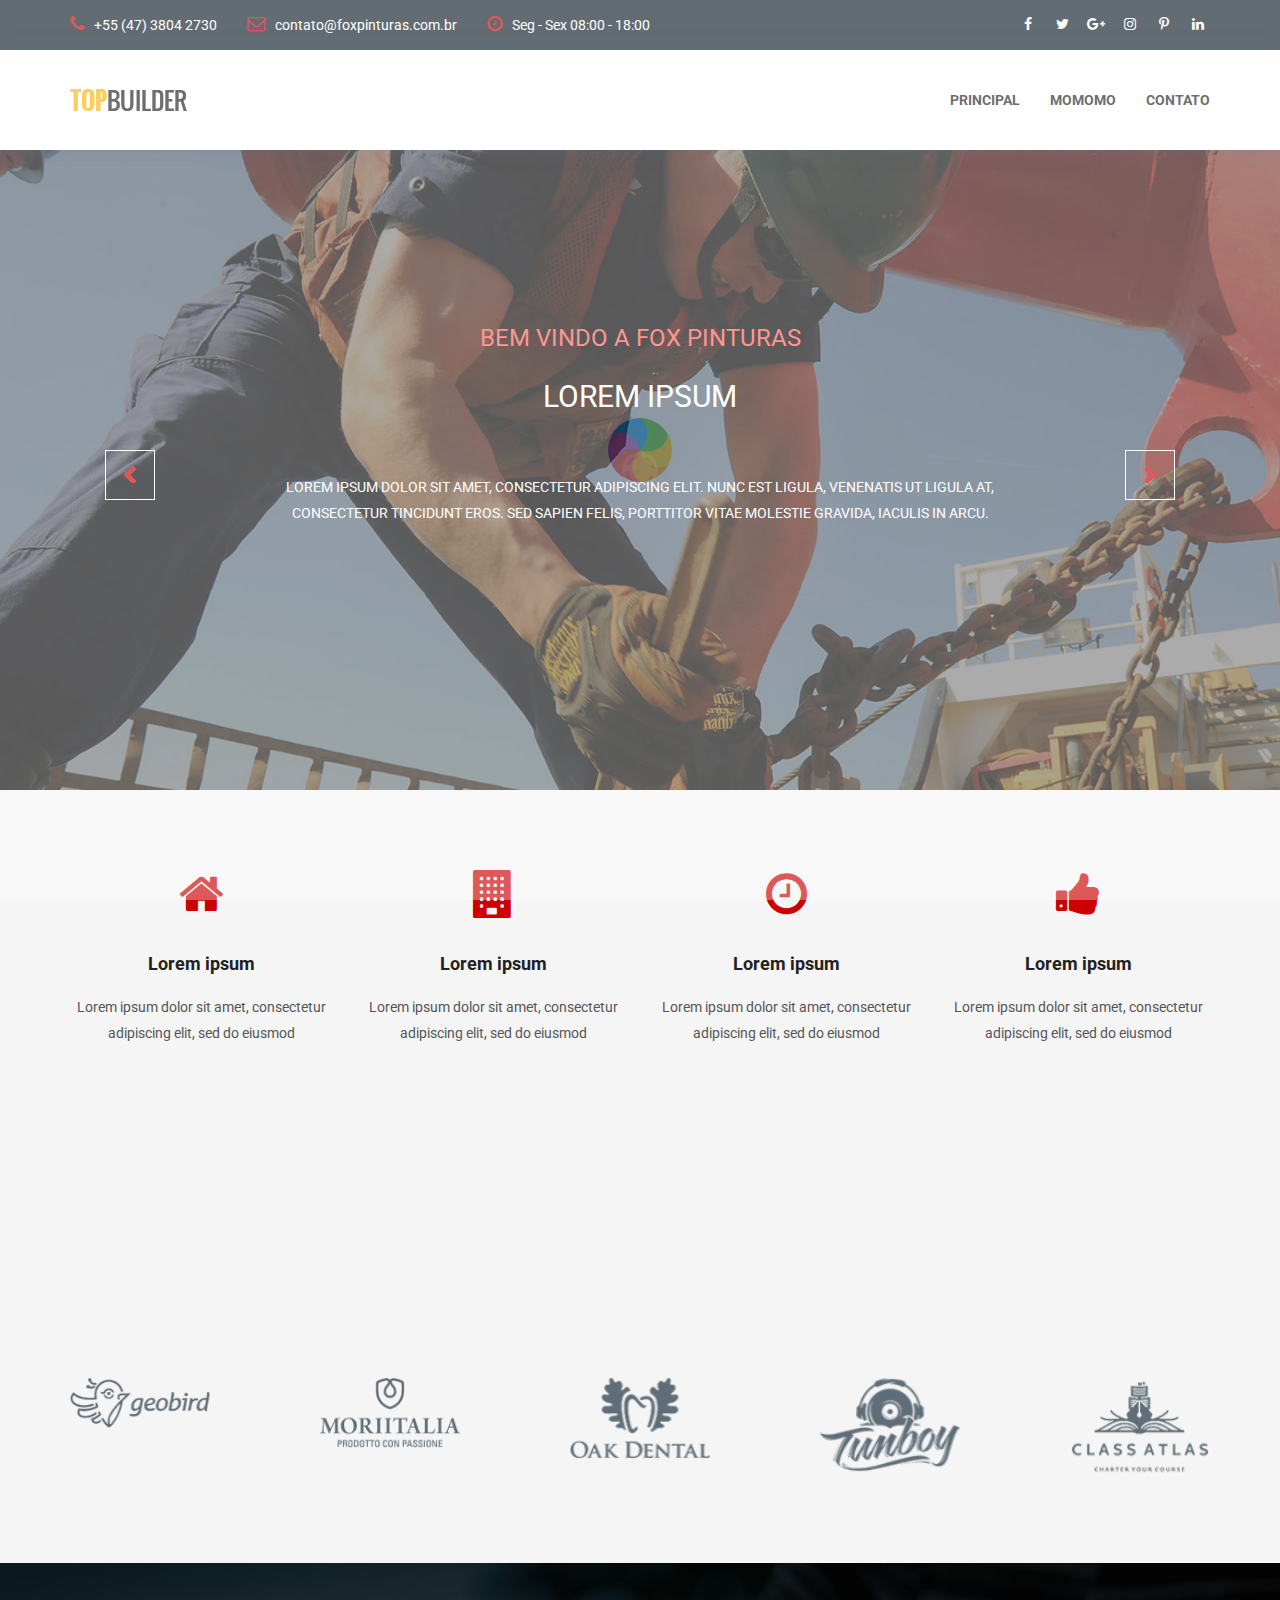
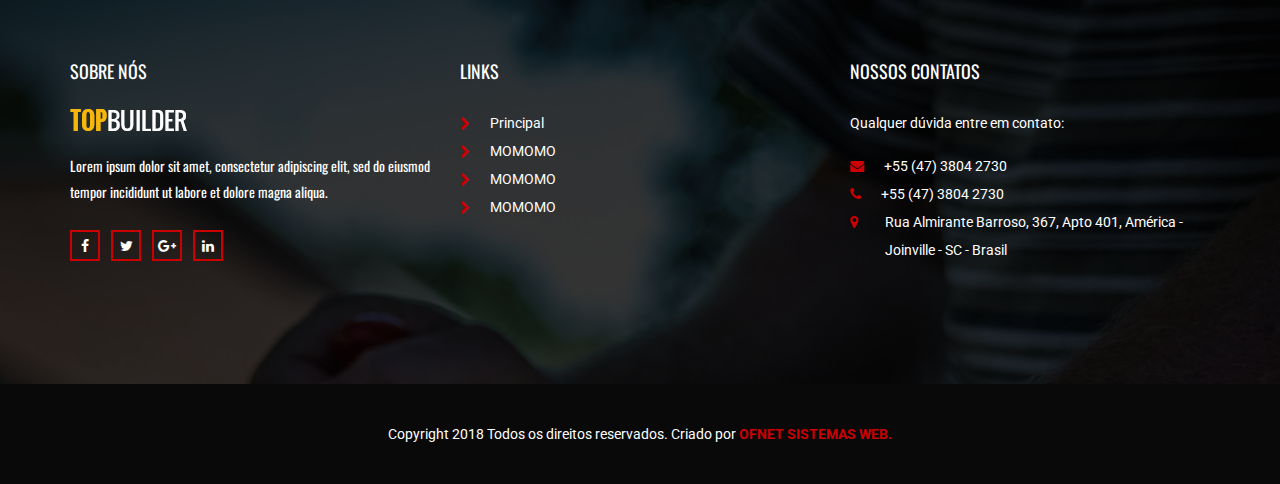
==== commit c527987e: "19/3 20:03" ====
--- a/index.html
+++ b/index.html
@@ -1,11 +1,12 @@
 <!DOCTYPE html>
 <html lang="en">
+
 <head>
     <meta charset="utf-8">
     <meta http-equiv="X-UA-Compatible" content="IE=edge">
     <meta name="viewport" content="width=device-width, initial-scale=1">
 
-    <title>Topbuilder Construction Template</title>
+    <title>Fox Pinturas</title>
 
     <!-- Favicon -->
     <link rel="icon" href="images/favicon.png" type="image/x-icon" />
@@ -14,14 +15,14 @@
     <!-- Animate CSS -->
     <link href="vendors/animate/animate.css" rel="stylesheet">
     <!-- Icon CSS-->
-	<link rel="stylesheet" href="vendors/font-awesome/css/font-awesome.min.css">
+    <link rel="stylesheet" href="vendors/font-awesome/css/font-awesome.min.css">
     <!-- Camera Slider -->
     <link rel="stylesheet" href="vendors/camera-slider/camera.css">
     <!-- Owlcarousel CSS-->
-	<link rel="stylesheet" type="text/css" href="vendors/owl_carousel/owl.carousel.css" media="all">
+    <link rel="stylesheet" type="text/css" href="vendors/owl_carousel/owl.carousel.css" media="all">
 
     <!--Theme Styles CSS-->
-	<link rel="stylesheet" type="text/css" href="css/style.css" media="all" />
+    <link rel="stylesheet" type="text/css" href="css/style.css" media="all" />
 
     <!-- WARNING: Respond.js doesn't work if you view the page via file:// -->
     <!--[if lt IE 9]>
@@ -29,53 +30,79 @@
     <script src="js/respond.min.js"></script>
     <![endif]-->
 </head>
+
 <body>
     <!-- Preloader -->
     <div class="preloader"></div>
 
-	<!-- Top Header_Area -->
-	<section class="top_header_area">
-	    <div class="container">
+    <!-- Top Header_Area -->
+    <section class="top_header_area">
+        <div class="container">
             <ul class="nav navbar-nav top_nav">
-                <li><a href="#"><i class="fa fa-phone"></i>+1 (168) 314 5016</a></li>
-                <li><a href="#"><i class="fa fa-envelope-o"></i>info@thethemspro.com</a></li>
-                <li><a href="#"><i class="fa fa-clock-o"></i>Mon - Sat 12:00 - 20:00</a></li>
+                <li>
+                    <a href="#">
+                        <i class="fa fa-phone"></i>+55 (47) 3804 2730</a>
+                </li>
+                <li>
+                    <a href="#">
+                        <i class="fa fa-envelope-o"></i>contato@foxpinturas.com.br</a>
+                </li>
+                <li>
+                    <a href="#">
+                        <i class="fa fa-clock-o"></i>Seg - Sex 08:00 - 18:00</a>
+                </li>
             </ul>
             <ul class="nav navbar-nav navbar-right social_nav">
-                <li><a href="#"><i class="fa fa-facebook" aria-hidden="true"></i></a></li>
-                <li><a href="#"><i class="fa fa-twitter" aria-hidden="true"></i></a></li>
-                <li><a href="#"><i class="fa fa-google-plus" aria-hidden="true"></i></a></li>
-                <li><a href="#"><i class="fa fa-instagram" aria-hidden="true"></i></a></li>
-                <li><a href="#"><i class="fa fa-pinterest-p" aria-hidden="true"></i></a></li>
-                <li><a href="#"><i class="fa fa-linkedin" aria-hidden="true"></i></a></li>
+                <li>
+                    <a href="#">
+                        <i class="fa fa-facebook" aria-hidden="true"></i>
+                    </a>
+                </li>
+                <li>
+                    <a href="#">
+                        <i class="fa fa-twitter" aria-hidden="true"></i>
+                    </a>
+                </li>
+                <li>
+                    <a href="#">
+                        <i class="fa fa-google-plus" aria-hidden="true"></i>
+                    </a>
+                </li>
+                <li>
+                    <a href="#">
+                        <i class="fa fa-instagram" aria-hidden="true"></i>
+                    </a>
+                </li>
+                <li>
+                    <a href="#">
+                        <i class="fa fa-pinterest-p" aria-hidden="true"></i>
+                    </a>
+                </li>
+                <li>
+                    <a href="#">
+                        <i class="fa fa-linkedin" aria-hidden="true"></i>
+                    </a>
+                </li>
             </ul>
-	    </div>
-	</section>
-	<!-- End Top Header_Area -->
-
-	<!-- Header_Area -->
+        </div>
+    </section>
+    <!-- End Top Header_Area -->
+
+    <!-- Header_Area -->
     <nav class="navbar navbar-default header_aera" id="main_navbar">
         <div class="container">
-            <!-- searchForm -->
-            <div class="searchForm">
-                <form action="#" class="row m0">
-                    <div class="input-group">
-                        <span class="input-group-addon"><i class="fa fa-search"></i></span>
-                        <input type="search" name="search" class="form-control" placeholder="Type & Hit Enter">
-                        <span class="input-group-addon form_hide"><i class="fa fa-times"></i></span>
-                    </div>
-                </form>
-            </div><!-- End searchForm -->
             <!-- Brand and toggle get grouped for better mobile display -->
             <div class="col-md-2 p0">
                 <div class="navbar-header">
                     <button type="button" class="navbar-toggle collapsed" data-toggle="collapse" data-target="#min_navbar">
-                    <span class="sr-only">Toggle navigation</span>
-                    <span class="icon-bar"></span>
-                    <span class="icon-bar"></span>
-                    <span class="icon-bar"></span>
+                        <span class="sr-only">Toggle navigation</span>
+                        <span class="icon-bar"></span>
+                        <span class="icon-bar"></span>
+                        <span class="icon-bar"></span>
                     </button>
-                    <a class="navbar-brand" href="index.html"><img src="images/logo.png" alt=""></a>
+                    <a class="navbar-brand" href="index.html">
+                        <img src="images/logo.png" alt="">
+                    </a>
                 </div>
             </div>
 
@@ -83,67 +110,78 @@
             <div class="col-md-10 p0">
                 <div class="collapse navbar-collapse" id="min_navbar">
                     <ul class="nav navbar-nav navbar-right">
-                        <li class="dropdown submenu">
-                            <a href="#" class="dropdown-toggle" data-toggle="dropdown">Home</a>
-                            <ul class="dropdown-menu">
-                                <li><a href="index.html">Home</a></li>
-                                <li><a href="#contato">Home 2</a></li>
-                            </ul>
-                        </li>
-                        <li class="dropdown submenu">
-                            <a href="#" class="dropdown-toggle" data-toggle="dropdown">About Us</a>
-                            <ul class="dropdown-menu other_dropdwn">
-                                <li><a href="about.html">About Us</a></li>
-                                <li><a href="#contato">About Us-2</a></li>
-                            </ul>
-                        </li>
-                        <li class="dropdown submenu">
-                            <a href="#" class="dropdown-toggle" data-toggle="dropdown">Services</a>
-                            <ul class="dropdown-menu other_dropdwn">
-                                <li><a href="services.html">Services</a></li>
-                                <li><a href="services-2.html">Services-2</a></li>
-                            </ul>
-                        </li>
-                        <li><a href="#">Gallery</a></li>
-                        <li class="dropdown submenu">
-                            <a href="#" class="dropdown-toggle" data-toggle="dropdown">Blog</a>
-                            <ul class="dropdown-menu">
-                                <li><a href="blog.html">Blog</a></li>
-                                <li><a href="blog-2.html">Blog-2</a></li>
-                            </ul>
-                        </li>
-                        <li><a href="contact.html">Contact</a></li>
-                        <li><a href="" class="nav_searchFrom"><i class="fa fa-search"></i></a></li>
+                        <li>
+                            <a href="#">Principal</a>
+                        </li>
+                        <li>
+                            <a href="#">MOMOMO</a>
+                        </li>
+                        <li>
+                            <a href="contact.html">Contato</a>
+                        </li>
                     </ul>
-                </div><!-- /.navbar-collapse -->
-            </div>
-        </div><!-- /.container -->
+                </div>
+                <!-- /.navbar-collapse -->
+            </div>
+        </div>
+        <!-- /.container -->
     </nav>
-	<!-- End Header_Area -->
+    <!-- End Header_Area -->
 
     <!-- Slider area -->
     <section class="slider_area row m0">
         <div class="slider_inner">
             <div data-thumb="images/slider-1.jpg" data-src="images/slider-1.jpg">
                 <div class="camera_caption">
-                   <div class="container">
-                        <h5 class=" wow fadeInUp animated">Welcome to our</h5>
-                        <h3 class=" wow fadeInUp animated" data-wow-delay="0.5s">CLEAN, MODERN, MULTIPURPOSE THEME</h3>
-                        <p class=" wow fadeInUp animated" data-wow-delay="0.8s">Our team of professionals will help you turn your dream home or flat into a reality fast. The Love Boat promises something for everyone. Now the world don't move to the beat of just one</p>
-                        <a class=" wow fadeInUp animated" data-wow-delay="1s" href="#">Read More</a>
-                   </div>
+                    <div class="container">
+                        <h5 class=" wow fadeInUp animated">Bem vindo a Fox Pinturas</h5>
+                        <h3 class=" wow fadeInUp animated" data-wow-delay="0.5s">Lorem Ipsum</h3>
+                        <p class=" wow fadeInUp animated" data-wow-delay="0.8s">Lorem ipsum dolor sit amet, consectetur adipiscing elit. Nunc est ligula, venenatis ut ligula at,
+                            consectetur tincidunt eros. Sed sapien felis, porttitor vitae molestie gravida, iaculis in arcu.</p>
+                    </div>
                 </div>
             </div>
             <div data-thumb="images/slider-2.jpg" data-src="images/slider-2.jpg">
                 <div class="camera_caption">
-                   <div class="container">
-                        <h5 class=" wow fadeInUp animated">Welcome to our</h5>
-                        <h3 class=" wow fadeInUp animated" data-wow-delay="0.5s">CLEAN ,MODERN, MULTIPURPOSE THEME</h3>
-                        <p class=" wow fadeInUp animated" data-wow-delay="0.8s">Our team of professionals will help you turn your dream home or flat into a reality fast. The Love Boat promises something for everyone. Now the world don't move to the beat of just one</p>
-                        <a class=" wow fadeInUp animated" data-wow-delay="1s" href="#">Read More</a>
-                   </div>
-                </div>
-            </div>
+                    <div class="container">
+                        <h5 class=" wow fadeInUp animated">Bem vindo a Fox Pinturas</h5>
+                        <h3 class=" wow fadeInUp animated" data-wow-delay="0.5s">Lorem Ipsum</h3>
+                        <p class=" wow fadeInUp animated" data-wow-delay="0.8s">Lorem ipsum dolor sit amet, consectetur adipiscing elit. Nunc est ligula, venenatis ut ligula at,
+                            consectetur tincidunt eros. Sed sapien felis, porttitor vitae molestie gravida, iaculis in arcu.</p>
+                    </div>
+                </div>
+            </div>
+            <div data-thumb="images/slider-3.jpg" data-src="images/slider-3.jpg">
+                <div class="camera_caption">
+                    <div class="container">
+                        <h5 class=" wow fadeInUp animated">Bem vindo a Fox Pinturas</h5>
+                        <h3 class=" wow fadeInUp animated" data-wow-delay="0.5s">Lorem Ipsum</h3>
+                        <p class=" wow fadeInUp animated" data-wow-delay="0.8s">Lorem ipsum dolor sit amet, consectetur adipiscing elit. Nunc est ligula, venenatis ut ligula at,
+                            consectetur tincidunt eros. Sed sapien felis, porttitor vitae molestie gravida, iaculis in arcu.</p>
+                    </div>
+                </div>
+            </div>
+            <div data-thumb="images/slider-4.jpg" data-src="images/slider-4.jpg">
+                <div class="camera_caption">
+                    <div class="container">
+                        <h5 class=" wow fadeInUp animated">Bem vindo a Fox Pinturas</h5>
+                        <h3 class=" wow fadeInUp animated" data-wow-delay="0.5s">Lorem Ipsum</h3>
+                        <p class=" wow fadeInUp animated" data-wow-delay="0.8s">Lorem ipsum dolor sit amet, consectetur adipiscing elit. Nunc est ligula, venenatis ut ligula at,
+                            consectetur tincidunt eros. Sed sapien felis, porttitor vitae molestie gravida, iaculis in arcu.</p>
+                    </div>
+                </div>
+            </div>
+            <div data-thumb="images/slider-5.jpg" data-src="images/slider-5.jpg">
+                <div class="camera_caption">
+                    <div class="container">
+                        <h5 class=" wow fadeInUp animated">Bem vindo a Fox Pinturas</h5>
+                        <h3 class=" wow fadeInUp animated" data-wow-delay="0.5s">Lorem Ipsum</h3>
+                        <p class=" wow fadeInUp animated" data-wow-delay="0.8s">Lorem ipsum dolor sit amet, consectetur adipiscing elit. Nunc est ligula, venenatis ut ligula at,
+                            consectetur tincidunt eros. Sed sapien felis, porttitor vitae molestie gravida, iaculis in arcu.</p>
+                    </div>
+                </div>
+            </div>
+            
         </div>
     </section>
     <!-- End Slider area -->
@@ -151,572 +189,54 @@
     <!-- Professional Builde -->
     <section class="professional_builder row">
         <div class="container">
-           <div class="row builder_all">
+            <div class="row builder_all">
                 <div class="col-md-3 col-sm-6 builder">
                     <i class="fa fa-home" aria-hidden="true"></i>
-                    <h4>Professional Builde</h4>
+                    <h4>Lorem ipsum</h4>
                     <p>Lorem ipsum dolor sit amet, consectetur adipiscing elit, sed do eiusmod </p>
                 </div>
                 <div class="col-md-3 col-sm-6 builder">
                     <i class="fa fa-building" aria-hidden="true"></i>
-                    <h4>We Deliver Quality</h4>
+                    <h4>Lorem ipsum</h4>
                     <p>Lorem ipsum dolor sit amet, consectetur adipiscing elit, sed do eiusmod </p>
                 </div>
                 <div class="col-md-3 col-sm-6 builder">
                     <i class="fa fa-clock-o" aria-hidden="true"></i>
-                    <h4>Always On Time</h4>
+                    <h4>Lorem ipsum</h4>
                     <p>Lorem ipsum dolor sit amet, consectetur adipiscing elit, sed do eiusmod </p>
                 </div>
                 <div class="col-md-3 col-sm-6 builder">
                     <i class="fa fa-thumbs-up" aria-hidden="true"></i>
-                    <h4>We Are Pasionate</h4>
+                    <h4>Lorem ipsum</h4>
                     <p>Lorem ipsum dolor sit amet, consectetur adipiscing elit, sed do eiusmod </p>
                 </div>
-           </div>
+            </div>
         </div>
     </section>
     <!-- End Professional Builde -->
 
-    <!-- About Us Area -->
-    <section class="about_us_area row">
-        <div class="container">
-            <div class="tittle wow fadeInUp">
-                <h2>ABOUT US</h2>
-                <h4>Lorem Ipsum is simply dummy text of the printing and typesetting industry</h4>
-            </div>
-            <div class="row about_row">
-                <div class="who_we_area col-md-7 col-sm-6">
-                    <div class="subtittle">
-                        <h2>WHO WE ARE</h2>
-                    </div>
-                    <p>There are many variations of passages of Lorem Ipsum available, but the majority have suffered alteration in some form, by injected humour, or randomised words which don't look even slightly believable. If you are going to use a passage of Lorem Ipsum, you need to be sure there isn't anything embarrassing hidden in the middle of text.</p>
-                    <a href="#" class="button_all">Contact Now</a>
-                </div>
-                <div class="col-md-5 col-sm-6 about_client">
-                    <img src="images/about_client.jpg" alt="">
-                </div>
-            </div>
-        </div>
-    </section>
-    <!-- End About Us Area -->
-    <!-- What ew offer Area -->
-    <section class="what_we_area row" name="contato" id="contato">
-        <div class="container">
-            <div class="tittle wow fadeInUp">
-                <h2>WHAT WE OFFER</h2>
-                <h4>Lorem Ipsum is simply dummy text of the printing and typesetting industry</h4>
-            </div>
-            <div class="row construction_iner">
-                <div class="col-md-4 col-sm-6 construction">
-                   <div class="cns-img">
-                        <img src="images/cns-1.jpg" alt="">
-                   </div>
-                   <div class="cns-content">
-                        <i class="fa fa-home" aria-hidden="true"></i>
-                        <a href="#">BUILDING CONSTRUCTION</a>
-                        <p>Lorem Ipsum is simply dummy text of the print-ing and typesetting industry. Lorem Ipsum has been the industry's standard dummy </p>
-                   </div>
-                </div>
-                <div class="col-md-4 col-sm-6 construction">
-                   <div class="cns-img">
-                        <img src="images/cns-2.jpg" alt="">
-                   </div>
-                   <div class="cns-content">
-                        <i class="fa fa-keyboard-o" aria-hidden="true"></i>
-                        <a href="#">PROJECT PLANNING</a>
-                        <p>Lorem Ipsum is simply dummy text of the print-ing and typesetting industry. Lorem Ipsum has been the industry's standard dummy </p>
-                   </div>
-                </div>
-                <div class="col-md-4 col-sm-6 construction">
-                   <div class="cns-img">
-                        <img src="images/cns-3.jpg" alt="">
-                   </div>
-                   <div class="cns-content">
-                        <i class="fa fa-gavel" aria-hidden="true"></i>
-                        <a href="#">HOUSE RENOVATION</a>
-                        <p>Lorem Ipsum is simply dummy text of the print-ing and typesetting industry. Lorem Ipsum has been the industry's standard dummy </p>
-                   </div>
-                </div>
-            </div>
-        </div>
-    </section>
-    <!-- End What ew offer Area -->
-
-    <!-- Our Features Area -->
-    <section class="our_feature_area">
-        <div class="container">
-            <div class="tittle wow fadeInUp">
-                <h2>Our Features</h2>
-                <h4>Lorem Ipsum is simply dummy text of the printing and typesetting industry</h4>
-            </div>
-            <div class="feature_row row">
-                <div class="col-md-6 feature_img">
-                    <img src="images/feature-man.jpg" alt="">
-                </div>
-                <div class="col-md-6 feature_content">
-                    <div class="subtittle">
-                        <h2>WHY CHOOSE US</h2>
-                        <h5>There are many variations of passages of Lorem Ipsum available.</h5>
-                    </div>
-                    <div class="media">
-                        <div class="media-left">
-                            <a href="#">
-                                <i class="fa fa-wrench" aria-hidden="true"></i>
-                            </a>
-                        </div>
-                        <div class="media-body">
-                            <a href="#">30+ YEARS OF EXPERIENCE</a>
-                            <p>Lorem Ipsum is simply dummy text of the printing and typesetting indus-try. Lorem Ipsum has been the industry's standard dummy text ever since the 1500s</p>
-                        </div>
-                    </div>
-                    <div class="media">
-                        <div class="media-left">
-                            <a href="#">
-                                <i class="fa fa-rocket" aria-hidden="true"></i>
-                            </a>
-                        </div>
-                        <div class="media-body">
-                            <a href="#">QUALIFIED EXPERTS</a>
-                            <p>Lorem Ipsum is simply dummy text of the printing and typesetting indus-try. Lorem Ipsum has been the industry's standard dummy text ever since the 1500s</p>
-                        </div>
-                    </div>
-                    <div class="media">
-                        <div class="media-left">
-                            <a href="#">
-                                <i class="fa fa-users" aria-hidden="true"></i>
-                            </a>
-                        </div>
-                        <div class="media-body">
-                            <a href="#">Best Customer Services</a>
-                            <p>Lorem Ipsum is simply dummy text of the printing and typesetting indus-try. Lorem Ipsum has been the industry's standard dummy text ever since the 1500s</p>
-                        </div>
-                    </div>
-                </div>
-            </div>
-        </div>
-    </section>
-    <!-- End Our Features Area -->
-
-    <!-- Our Services Area -->
-    <section class="our_services_area">
-        <div class="container">
-            <div class="tittle wow fadeInUp">
-                <h2>Our Services</h2>
-                <h4>Lorem Ipsum is simply dummy text of the printing and typesetting industry</h4>
-            </div>
-            <div class="portfolio_inner_area">
-                <div class="portfolio_filter">
-                    <ul>
-                        <li data-filter="*" class="active"><a href=""> All</a></li>
-                        <li data-filter=".photography"><a href="">ARCHITECTURE</a></li>
-                        <li data-filter=".branding"><a href="">Building</a></li>
-                        <li data-filter=".webdesign"><a href="">CONSTRUCTION</a></li>
-                        <li data-filter=".adversting"><a href="">DESIGN</a></li>
-                        <li data-filter=".painting"><a href="">Painting</a></li>
-                    </ul>
-                </div>
-                <div class="portfolio_item">
-                   <div class="grid-sizer"></div>
-                    <div class="single_facilities col-xs-4 p0 painting photography adversting">
-                       <div class="single_facilities_inner">
-                          	<img src="images/gallery/sv-1.jpg" alt="">
-                            <div class="gallery_hover">
-                                <h4>Construction</h4>
-                                <ul>
-                                    <li><a href="#"><i class="fa fa-link" aria-hidden="true"></i></a></li>
-                                    <li><a href="#"><i class="fa fa-search" aria-hidden="true"></i></a></li>
-                                </ul>
-                            </div>
-                        </div>
-                    </div>
-                    <div class="single_facilities col-xs-4 p0 webdesign">
-                       <div class="single_facilities_inner">
-                          	<img src="images/gallery/sv-2.jpg" alt="">
-                            <div class="gallery_hover">
-                                <h4>Construction</h4>
-                                <ul>
-                                    <li><a href="#"><i class="fa fa-link" aria-hidden="true"></i></a></li>
-                                    <li><a href="#"><i class="fa fa-search" aria-hidden="true"></i></a></li>
-                                </ul>
-                            </div>
-                        </div>
-                    </div>
-                    <div class="single_facilities col-xs-4 painting p0 photography branding">
-                       <div class="single_facilities_inner">
-                          	<img src="images/gallery/sv-3.jpg" alt="">
-                            <div class="gallery_hover">
-                                <h4>Construction</h4>
-                                <ul>
-                                    <li><a href="#"><i class="fa fa-link" aria-hidden="true"></i></a></li>
-                                    <li><a href="#"><i class="fa fa-search" aria-hidden="true"></i></a></li>
-                                </ul>
-                            </div>
-                        </div>
-                    </div>
-                    <div class="single_facilities col-xs-4 p0 adversting webdesign adversting">
-                       <div class="single_facilities_inner">
-                          	<img src="images/gallery/sv-4.jpg" alt="">
-                            <div class="gallery_hover">
-                                <h4>Construction</h4>
-                                <ul>
-                                    <li><a href="#"><i class="fa fa-link" aria-hidden="true"></i></a></li>
-                                    <li><a href="#"><i class="fa fa-search" aria-hidden="true"></i></a></li>
-                                </ul>
-                            </div>
-                        </div>
-                    </div>
-                    <div class="single_facilities col-xs-4 p0 painting adversting branding">
-                       <div class="single_facilities_inner">
-                          	<img src="images/gallery/sv-5.jpg" alt="">
-                            <div class="gallery_hover">
-                                <h4>Construction</h4>
-                                <ul>
-                                    <li><a href="#"><i class="fa fa-link" aria-hidden="true"></i></a></li>
-                                    <li><a href="#"><i class="fa fa-search" aria-hidden="true"></i></a></li>
-                                </ul>
-                            </div>
-                        </div>
-                    </div>
-                    <div class="single_facilities col-xs-4 p0 webdesign photography magazine adversting">
-                       <div class="single_facilities_inner">
-                          	<img src="images/gallery/sv-6.jpg" alt="">
-                            <div class="gallery_hover">
-                                <h4>Construction</h4>
-                                <ul>
-                                    <li><a href="#"><i class="fa fa-link" aria-hidden="true"></i></a></li>
-                                    <li><a href="#"><i class="fa fa-search" aria-hidden="true"></i></a></li>
-                                </ul>
-                            </div>
-                        </div>
-                    </div>
-                </div>
-            </div>
-        </div>
-    </section>
-    <!-- End Our Services Area -->
-
-    <!-- Our Team Area -->
-    <section class="our_team_area">
-        <div class="container">
-            <div class="tittle wow fadeInUp">
-                <h2>Our Team</h2>
-                <h4>Lorem Ipsum is simply dummy text of the printing and typesetting industry</h4>
-            </div>
-            <div class="row team_row">
-                <div class="col-md-3 col-sm-6 wow fadeInUp">
-                   <div class="team_membar">
-                        <img src="images/team/tm-1.jpg" alt="">
-                        <div class="team_content">
-                            <ul>
-                                <li><a href="#"><i class="fa fa-facebook" aria-hidden="true"></i></a></li>
-                                <li><a href="#"><i class="fa fa-twitter" aria-hidden="true"></i></a></li>
-                                <li><a href="#"><i class="fa fa-linkedin" aria-hidden="true"></i></a></li>
-                            </ul>
-                            <a href="#" class="name">Prodip Ghosh</a>
-                            <h6>Founder &amp; CEO</h6>
-                        </div>
-                   </div>
-                </div>
-                <div class="col-md-3 col-sm-6 wow fadeInUp" data-wow-delay="0.2s">
-                   <div class="team_membar">
-                        <img src="images/team/tm-2.jpg" alt="">
-                        <div class="team_content">
-                            <ul>
-                                <li><a href="#"><i class="fa fa-facebook" aria-hidden="true"></i></a></li>
-                                <li><a href="#"><i class="fa fa-twitter" aria-hidden="true"></i></a></li>
-                                <li><a href="#"><i class="fa fa-linkedin" aria-hidden="true"></i></a></li>
-                            </ul>
-                            <a href="#" class="name">Emran Khan</a>
-                            <h6>Web-Developer</h6>
-                        </div>
-                   </div>
-                </div>
-                <div class="col-md-3 col-sm-6 wow fadeInUp" data-wow-delay="0.3s">
-                   <div class="team_membar">
-                        <img src="images/team/tm-3.jpg" alt="">
-                        <div class="team_content">
-                            <ul>
-                                <li><a href="#"><i class="fa fa-facebook" aria-hidden="true"></i></a></li>
-                                <li><a href="#"><i class="fa fa-twitter" aria-hidden="true"></i></a></li>
-                                <li><a href="#"><i class="fa fa-linkedin" aria-hidden="true"></i></a></li>
-                            </ul>
-                            <a href="#" class="name">Prodip Ghosh</a>
-                            <h6>Founder &amp; CEO</h6>
-                        </div>
-                   </div>
-                </div>
-                <div class="col-md-3 col-sm-6 wow fadeInUp" data-wow-delay="0.4s">
-                   <div class="team_membar">
-                        <img src="images/team/tm-4.jpg" alt="">
-                        <div class="team_content">
-                            <ul>
-                                <li><a href="#"><i class="fa fa-facebook" aria-hidden="true"></i></a></li>
-                                <li><a href="#"><i class="fa fa-twitter" aria-hidden="true"></i></a></li>
-                                <li><a href="#"><i class="fa fa-linkedin" aria-hidden="true"></i></a></li>
-                            </ul>
-                            <a href="#" class="name">Jakaria Khan</a>
-                            <h6>Founder &amp; CEO</h6>
-                        </div>
-                   </div>
-                </div>
-            </div>
-        </div>
-    </section>
-    <!-- End Our Team Area -->
-
-    <!-- Our Achievments Area -->
-    <section class="our_achievments_area" data-stellar-background-ratio="0.3">
-        <div class="container">
-            <div class="tittle wow fadeInUp">
-                <h2>Our Achievments</h2>
-                <h4>Lorem Ipsum is simply dummy text of the printing and typesetting industry</h4>
-            </div>
-            <div class="achievments_row row">
-                <div class="col-md-3 col-sm-6 p0 completed">
-                    <i class="fa fa-connectdevelop" aria-hidden="true"></i>
-                    <span class="counter">800</span>
-                    <h6>PROJECT COMPLETED</h6>
-                </div>
-                <div class="col-md-3 col-sm-6 p0 completed">
-                    <i class="fa fa-home" aria-hidden="true"></i>
-                    <span class="counter">230</span>
-                    <h6>HOUSE RENOVATIONS</h6>
-                </div>
-                <div class="col-md-3 col-sm-6 p0 completed">
-                    <i class="fa fa-child" aria-hidden="true"></i>
-                    <span class="counter">1390</span>
-                    <h6>WORKERS EMPLOYED</h6>
-                </div>
-                <div class="col-md-3 col-sm-6 p0 completed">
-                    <i class="fa fa-trophy" aria-hidden="true"></i>
-                    <span class="counter">125</span>
-                    <h6>AWARDS WON</h6>
-                </div>
-            </div>
-        </div>
-    </section>
-    <!-- End Our Achievments Area -->
-
-    <!-- Our Testimonial Area -->
-    <section class="testimonial_area row">
-        <div class="container">
-            <div class="tittle wow fadeInUp">
-                <h2>Our TESTIMONIALS</h2>
-                <h4>Lorem Ipsum is simply dummy text of the printing and typesetting industry</h4>
-            </div>
-            <div class="testimonial_carosel">
-                <div class="item">
-                    <div class="media">
-                        <div class="media-left">
-                            <a href="#">
-                                <img class="media-object" src="images/testimonial-2.jpg" alt="">
-                            </a>
-                        </div>
-                        <div class="media-body">
-                            <h4 class="media-heading">Emran Khan</h4>
-                            <h6>Web Developer</h6>
-                        </div>
-                    </div>
-                    <p><i class="fa fa-quote-right" aria-hidden="true"></i>At vero eos et accusamus et iusto odio dignissimos ducimus qui blanditiis praesentium voluptatum deleniti atque corrupti quos dolores et quas molestias excepturi sint occaecati cupiditate non provident, similique sunt in culpa qui officia deserunt mollitia animi, id est laborum et dolorum fuga. Et harum quidem rerum facilis est et expedita distinctio<i class="fa fa-quote-left" aria-hidden="true"></i></p>
-                </div>
-                <div class="item">
-                    <div class="media">
-                        <div class="media-left">
-                            <a href="#">
-                                <img class="media-object" src="images/testimonial-3.jpg" alt="">
-                            </a>
-                        </div>
-                        <div class="media-body">
-                            <h4 class="media-heading">Emran Khan</h4>
-                            <h6>Web Developer</h6>
-                        </div>
-                    </div>
-                    <p><i class="fa fa-quote-right" aria-hidden="true"></i>At vero eos et accusamus et iusto odio dignissimos ducimus qui blanditiis praesentium voluptatum deleniti atque corrupti quos dolores et quas molestias excepturi sint occaecati cupiditate non provident, similique sunt in culpa qui officia deserunt mollitia animi, id est laborum et dolorum fuga. Et harum quidem rerum facilis est et expedita distinctio<i class="fa fa-quote-left" aria-hidden="true"></i></p>
-                </div>
-                <div class="item">
-                    <div class="media">
-                        <div class="media-left">
-                            <a href="#">
-                                <img class="media-object" src="images/testimonial-1.jpg" alt="">
-                            </a>
-                        </div>
-                        <div class="media-body">
-                            <h4 class="media-heading">Prodip ghosht</h4>
-                            <h6>Brand Manager</h6>
-                        </div>
-                    </div>
-                    <p><i class="fa fa-quote-right" aria-hidden="true"></i>At vero eos et accusamus et iusto odio dignissimos ducimus qui blanditiis praesentium voluptatum deleniti atque corrupti quos dolores et quas molestias excepturi sint occaecati cupiditate non provident, similique sunt in culpa qui officia deserunt mollitia animi, id est laborum et dolorum fuga. Et harum quidem rerum facilis est et expedita distinctio<i class="fa fa-quote-left" aria-hidden="true"></i></p>
-                </div>
-                <div class="item">
-                    <div class="media">
-                        <div class="media-left">
-                            <a href="#">
-                                <img class="media-object" src="images/testimonial-2.jpg" alt="">
-                            </a>
-                        </div>
-                        <div class="media-body">
-                            <h4 class="media-heading">Jakaria Khan</h4>
-                            <h6>Brand Manager</h6>
-                        </div>
-                    </div>
-                    <p><i class="fa fa-quote-right" aria-hidden="true"></i>At vero eos et accusamus et iusto odio dignissimos ducimus qui blanditiis praesentium voluptatum deleniti atque corrupti quos dolores et quas molestias excepturi sint occaecati cupiditate non provident, similique sunt in culpa qui officia deserunt mollitia animi, id est laborum et dolorum fuga. Et harum quidem rerum facilis est et expedita distinctio<i class="fa fa-quote-left" aria-hidden="true"></i></p>
-                </div>
-                <div class="item">
-                    <div class="media">
-                        <div class="media-left">
-                            <a href="#">
-                                <img class="media-object" src="images/testimonial-1.jpg" alt="">
-                            </a>
-                        </div>
-                        <div class="media-body">
-                            <h4 class="media-heading">Prodip ghosht</h4>
-                            <h6>Brand Manager</h6>
-                        </div>
-                    </div>
-                    <p><i class="fa fa-quote-right" aria-hidden="true"></i>At vero eos et accusamus et iusto odio dignissimos ducimus qui blanditiis praesentium voluptatum deleniti atque corrupti quos dolores et quas molestias excepturi sint occaecati cupiditate non provident, similique sunt in culpa qui officia deserunt mollitia animi, id est laborum et dolorum fuga. Et harum quidem rerum facilis est et expedita distinctio<i class="fa fa-quote-left" aria-hidden="true"></i></p>
-                </div>
-                <div class="item">
-                    <div class="media">
-                        <div class="media-left">
-                            <a href="#">
-                                <img class="media-object" src="images/testimonial-2.jpg" alt="">
-                            </a>
-                        </div>
-                        <div class="media-body">
-                            <h4 class="media-heading">Jakaria Khan</h4>
-                            <h6>Brand Manager</h6>
-                        </div>
-                    </div>
-                    <p><i class="fa fa-quote-right" aria-hidden="true"></i>At vero eos et accusamus et iusto odio dignissimos ducimus qui blanditiis praesentium voluptatum deleniti atque corrupti quos dolores et quas molestias excepturi sint occaecati cupiditate non provident, similique sunt in culpa qui officia deserunt mollitia animi, id est laborum et dolorum fuga. Et harum quidem rerum facilis est et expedita distinctio<i class="fa fa-quote-left" aria-hidden="true"></i></p>
-                </div>
-            </div>
-        </div>
-    </section>
-    <!-- End Our testimonial Area -->
-
-    <!-- Our Featured Works Area -->
-    <section class="featured_works row" data-stellar-background-ratio="0.3">
-        <div class="tittle wow fadeInUp">
-            <h2>Our Featured Works</h2>
-            <h4>Lorem Ipsum is simply dummy text of the printing and typesetting industry</h4>
-        </div>
-        <div class="featured_gallery">
-            <div class="col-md-3 col-sm-4 col-xs-6 gallery_iner p0">
-                <img src="images/gallery/gl-1.jpg" alt="">
-                <div class="gallery_hover">
-                    <h4>Bolt Apartments</h4>
-                    <a href="#">VIEW PROJECT</a>
-                </div>
-            </div>
-            <div class="col-md-3 col-sm-4 col-xs-6 gallery_iner p0">
-                <img src="images/gallery/gl-2.jpg" alt="">
-                <div class="gallery_hover">
-                    <h4>Bolt Apartments</h4>
-                    <a href="#">VIEW PROJECT</a>
-                </div>
-            </div>
-            <div class="col-md-3 col-sm-4 col-xs-6 gallery_iner p0">
-                <img src="images/gallery/gl-3.jpg" alt="">
-                <div class="gallery_hover">
-                    <h4>Bolt Apartments</h4>
-                    <a href="#">VIEW PROJECT</a>
-                </div>
-            </div>
-            <div class="col-md-3 col-sm-4 col-xs-6 gallery_iner p0">
-                <img src="images/gallery/gl-4.jpg" alt="">
-                <div class="gallery_hover">
-                    <h4>Bolt Apartments</h4>
-                    <a href="#">VIEW PROJECT</a>
-                </div>
-            </div>
-            <div class="col-md-3 col-sm-4 col-xs-6 gallery_iner p0">
-                <img src="images/gallery/gl-5.jpg" alt="">
-                <div class="gallery_hover">
-                    <h4>Bolt Apartments</h4>
-                    <a href="#">VIEW PROJECT</a>
-                </div>
-            </div>
-            <div class="col-md-3 col-sm-4 col-xs-6 gallery_iner p0">
-                <img src="images/gallery/gl-6.jpg" alt="">
-                <div class="gallery_hover">
-                    <h4>Bolt Apartments</h4>
-                    <a href="#">VIEW PROJECT</a>
-                </div>
-            </div>
-            <div class="col-md-3 col-sm-4 col-xs-6 gallery_iner p0">
-                <img src="images/gallery/gl-7.jpg" alt="">
-                <div class="gallery_hover">
-                    <h4>Bolt Apartments</h4>
-                    <a href="#">VIEW PROJECT</a>
-                </div>
-            </div>
-            <div class="col-md-3 col-sm-4 col-xs-6 gallery_iner p0">
-                <img src="images/gallery/gl-8.jpg" alt="">
-                <div class="gallery_hover">
-                    <h4>Bolt Apartments</h4>
-                    <a href="#">VIEW PROJECT</a>
-                </div>
-            </div>
-        </div>
-    </section>
-    <!-- End Our Featured Works Area -->
-
-    <!-- Our Latest Blog Area -->
-    <section class="latest_blog_area">
-        <div class="container">
-            <div class="tittle wow fadeInUp">
-                <h2>Our Latest Blog</h2>
-                <h4>Lorem Ipsum is simply dummy text of the printing and typesetting industry</h4>
-            </div>
-            <div class="row latest_blog">
-                <div class="col-md-4 col-sm-6 blog_content">
-                    <img src="images/blog/lb-1.jpg" alt="">
-                    <a href="#" class="blog_heading">Our Latest Project</a>
-                    <h4><small>by  </small><a href="#">Emran Khan</a><span>/</span><small>ON </small> October 15, 2016</h4>
-                    <p>Lorem ipsum dolor sit amet, consectetur adipiscing elit. Etiam sagittis iaculis velit in tristique. Curabitur ac urna urna. Sed sollicitudin at nisi sed accumsan... <a href="#">Read More</a></p>
-                </div>
-                <div class="col-md-4 col-sm-6 blog_content">
-                    <img src="images/blog/lb-2.jpg" alt="">
-                    <a href="#" class="blog_heading">Our Latest Project</a>
-                    <h4><small>by  </small><a href="#">Prodip Ghosh</a><span>/</span><small>ON </small> October 15, 2016</h4>
-                    <p>Lorem ipsum dolor sit amet, consectetur adipiscing elit. Etiam sagittis iaculis velit in tristique. Curabitur ac urna urna. Sed sollicitudin at nisi sed accumsan... <a href="#">Read More</a></p>
-                </div>
-                <div class="col-md-4 col-sm-6 blog_content">
-                    <img src="images/blog/lb-3.jpg" alt="">
-                    <a href="#" class="blog_heading">Our Latest Project</a>
-                    <h4><small>by  </small><a href="#">Prodip Ghosh</a><span>/</span><small>ON </small> October 15, 2016</h4>
-                    <p>Lorem ipsum dolor sit amet, consectetur adipiscing elit. Etiam sagittis iaculis velit in tristique. Curabitur ac urna urna. Sed sollicitudin at nisi sed accumsan... <a href="#">Read More</a></p>
-                </div>
-            </div>
-        </div>
-    </section>
-    <!-- End Our Latest Blog Area -->
-
     <!-- Our Partners Area -->
     <section class="our_partners_area">
         <div class="container">
             <div class="tittle wow fadeInUp">
-                <h2>Our Partners</h2>
+                <h2>Nossos Clientes</h2>
                 <h4>Lorem Ipsum is simply dummy text of the printing and typesetting industry</h4>
             </div>
             <div class="partners">
-                <div class="item"><img src="images/client_logo/client_logo-1.png" alt=""></div>
-                <div class="item"><img src="images/client_logo/client_logo-2.png" alt=""></div>
-                <div class="item"><img src="images/client_logo/client_logo-3.png" alt=""></div>
-                <div class="item"><img src="images/client_logo/client_logo-4.png" alt=""></div>
-                <div class="item"><img src="images/client_logo/client_logo-5.png" alt=""></div>
-            </div>
-        </div>
-        <div class="book_now_aera">
-            <div class="container">
-                <div class="row book_now">
-                    <div class="col-md-10 booking_text">
-                        <h4>Booking now if you need build your dream home.</h4>
-                        <p>Lorem ipsum dolor sit amet, consectetur adipiscing elit, sed do eiusmod tempor incididunt ut labore et dolore magna aliqua.</p>
-                    </div>
-                    <div class="col-md-2 p0 book_bottun">
-                        <a href="#" class="button_all">book now</a>
-                    </div>
+                <div class="item">
+                    <img src="images/client_logo/client_logo-1.png" alt="">
+                </div>
+                <div class="item">
+                    <img src="images/client_logo/client_logo-2.png" alt="">
+                </div>
+                <div class="item">
+                    <img src="images/client_logo/client_logo-3.png" alt="">
+                </div>
+                <div class="item">
+                    <img src="images/client_logo/client_logo-4.png" alt="">
+                </div>
+                <div class="item">
+                    <img src="images/client_logo/client_logo-5.png" alt="">
                 </div>
             </div>
         </div>
@@ -727,48 +247,83 @@
     <footer class="footer_area">
         <div class="container">
             <div class="footer_row row">
-                <div class="col-md-3 col-sm-6 footer_about">
-                    <h2>ABOUT OUR COMPANY</h2>
+                <div class="col-md-4 col-sm-6 footer_about">
+                    <h2>Sobre Nós</h2>
                     <img src="images/footer-logo.png" alt="">
-                    <p>Lorem ipsum dolor sit amet, consectetur adipiscing elit, sed do eiusmod tempor incididunt ut labore et dolore magna aliqua.</p>
+                    <p>Lorem ipsum dolor sit amet, consectetur adipiscing elit, sed do eiusmod tempor incididunt ut labore et
+                        dolore magna aliqua.</p>
                     <ul class="socail_icon">
-                        <li><a href="#"><i class="fa fa-facebook" aria-hidden="true"></i></a></li>
-                        <li><a href="#"><i class="fa fa-twitter" aria-hidden="true"></i></a></li>
-                        <li><a href="#"><i class="fa fa-google-plus" aria-hidden="true"></i></a></li>
-                        <li><a href="#"><i class="fa fa-linkedin" aria-hidden="true"></i></a></li>
+                        <li>
+                            <a href="#">
+                                <i class="fa fa-facebook" aria-hidden="true"></i>
+                            </a>
+                        </li>
+                        <li>
+                            <a href="#">
+                                <i class="fa fa-twitter" aria-hidden="true"></i>
+                            </a>
+                        </li>
+                        <li>
+                            <a href="#">
+                                <i class="fa fa-google-plus" aria-hidden="true"></i>
+                            </a>
+                        </li>
+                        <li>
+                            <a href="#">
+                                <i class="fa fa-linkedin" aria-hidden="true"></i>
+                            </a>
+                        </li>
                     </ul>
                 </div>
-                <div class="col-md-3 col-sm-6 footer_about quick">
-                    <h2>Quick links</h2>
+                <div class="col-md-4 col-sm-6 footer_about quick">
+                    <h2>Links</h2>
                     <ul class="quick_link">
-                        <li><a href="#"><i class="fa fa-chevron-right"></i>Building Construction</a></li>
-                        <li><a href="#"><i class="fa fa-chevron-right"></i>Home Renovation</a></li>
-                        <li><a href="#"><i class="fa fa-chevron-right"></i>Hardwood Flooring</a></li>
-                        <li><a href="#"><i class="fa fa-chevron-right"></i>Repairing Of Roof</a></li>
-                        <li><a href="#"><i class="fa fa-chevron-right"></i>Commercial Construction</a></li>
-                        <li><a href="#"><i class="fa fa-chevron-right"></i>Concreate Transport</a></li>
+                        <li>
+                            <a href="#">
+                                <i class="fa fa-chevron-right"></i>Principal</a>
+                        </li>
+                        <li>
+                            <a href="#">
+                                <i class="fa fa-chevron-right"></i>MOMOMO</a>
+                        </li>
+                        <li>
+                            <a href="#">
+                                <i class="fa fa-chevron-right"></i>MOMOMO</a>
+                        </li>
+                        <li>
+                            <a href="#">
+                                <i class="fa fa-chevron-right"></i>MOMOMO</a>
+                        </li>                        
                     </ul>
                 </div>
-                <div class="col-md-3 col-sm-6 footer_about">
-                    <h2>Twitter Feed</h2>
-                    <a href="#" class="twitter">@colorlib: Duis aute irure dolor in reprehenderit in voluptate velit esse cillum dolore eu fugiat.</a>
-                    <a href="#" class="twitter">@colorlib: Duis aute irure dolor in reprehenderit in voluptate velit esse cillum dolore eu fugiat.</a>
-                </div>
-                <div class="col-md-3 col-sm-6 footer_about">
-                    <h2>CONTACT US</h2>
+                
+                <div class="col-md-4 col-sm-6 footer_about">
+                    <h2>Nossos Contatos</h2>
                     <address>
-                        <p>Have questions, comments or just want to say hello:</p>
+                        <p>Qualquer dúvida entre em contato:</p>
                         <ul class="my_address">
-                            <li><a href="#"><i class="fa fa-envelope" aria-hidden="true"></i>info@thethemspro.com</a></li>
-                            <li><a href="#"><i class="fa fa-phone" aria-hidden="true"></i>+880 123 456 789</a></li>
-                            <li><a href="#"><i class="fa fa-map-marker" aria-hidden="true"></i><span>Sector # 10, Road # 05, Plot # 31, Uttara, Dhaka 1230 </span></a></li>
+                            <li>
+                                <a href="#">
+                                    <i class="fa fa-envelope" aria-hidden="true"></i>+55 (47) 3804 2730</a>
+                            </li>
+                            <li>
+                                <a href="#">
+                                    <i class="fa fa-phone" aria-hidden="true"></i>+55 (47) 3804 2730</a>
+                            </li>
+                            <li>
+                                <a href="#">
+                                    <i class="fa fa-map-marker" aria-hidden="true"></i>
+                                    <span>Rua Almirante Barroso, 367, Apto 401, América - Joinville - SC - Brasil </span>
+                                </a>
+                            </li>
                         </ul>
                     </address>
                 </div>
             </div>
         </div>
         <div class="copyright_area">
-            Copyright 2017 All rights reserved. Designed by <a href="https://colorlib.com">Colorlib.</a>
+            Copyright 2018 Todos os direitos reservados. Criado por
+            <a href="https://www.ofnet.com.br">Ofnet Sistemas WEB.</a>
         </div>
     </footer>
     <!-- End Footer Area -->
@@ -795,4 +350,5 @@
     <!-- Theme JS -->
     <script src="js/theme.js"></script>
 </body>
-</html>
+
+</html>--- a/css/style.css
+++ b/css/style.css
@@ -46,7 +46,7 @@
   font: 700 18px/59px "Roboto", sans-serif;
   width: 180px;
   text-align: center;
-  background: #f6b60b;
+  background: #CC0002;
   display: block;
   border: 0;
   color: #222222;
@@ -92,7 +92,7 @@
 .tittle h2:after {
   content: "";
   position: absolute;
-  background: #f6b60b;
+  background: #CC0002;
   height: 5px;
   width: 60px;
   left: 50%;
@@ -195,13 +195,13 @@
   padding-left: 30px;
 }
 .top_header_area .top_nav li a i {
-  color: #f6b60b;
+  color: #CC0002;
   font-size: 18px;
   padding-right: 10px;
 }
 .top_header_area .top_nav li a:hover, .top_header_area .top_nav li a:focus {
   background-color: transparent;
-  color: #f6b60b;
+  color: #CC0002;
 }
 .top_header_area .top_nav li:first-child a {
   padding: 0;
@@ -224,7 +224,7 @@
   line-height: 24px;
 }
 .top_header_area .social_nav li a:hover, .top_header_area .social_nav li a:focus {
-  background: #f6b60b;
+  background: #CC0002;
   color: #111f29;
 }
 
@@ -273,7 +273,7 @@
   border: none;
   font-size: 14px;
   padding: 0 45px;
-  background: #f6b60b;
+  background: #CC0002;
   color: #fff;
   cursor: pointer;
 }
@@ -283,7 +283,7 @@
   border-radius: 0;
   border: none;
   color: #fff;
-  background: #f6b60b;
+  background: #CC0002;
   text-align: center;
   font: 400 16px "Roboto", sans-serif;
   box-shadow: inset 0 1px 1px rgba(0, 0, 0, 0.075), 0 0 8px rgba(102, 175, 233, 0.6);
@@ -318,11 +318,11 @@
   padding-left: 30px;
 }
 .header_aera .navbar-collapse .navbar-nav.navbar-right li a:hover, .header_aera .navbar-collapse .navbar-nav.navbar-right li a:focus {
-  color: #f6b60b;
+  color: #CC0002;
 }
 .header_aera .navbar-collapse .navbar-nav.navbar-right li .nav_searchFrom {
   width: 100px;
-  background: #f6b60b;
+  background: #CC0002;
   color: #fff;
   padding: 0;
   text-align: center;
@@ -342,7 +342,7 @@
   border-radius: 0px;
   min-width: 190px;
   transition: all 500ms ease-in-out;
-  background: #f6b60b;
+  background: #CC0002;
 }
 @media (min-width: 768px) {
   .header_aera .navbar-collapse .navbar-nav.navbar-right li.submenu ul {
@@ -449,7 +449,7 @@
   left: 0;
 }
 .slider_area .slider_inner .camera_caption div h5 {
-  color: #f6b60b;
+  color: #FF5F5B;
   font: 400 24px "Roboto", sans-serif;
 }
 .slider_area .slider_inner .camera_caption div h3 {
@@ -469,7 +469,7 @@
   font: 700 18px/59px "Roboto", sans-serif;
   width: 180px;
   text-align: center;
-  background: #f6b60b;
+  background: #CC0002;
   display: block;
   text-shadow: none;
   margin: 0 auto;
@@ -589,7 +589,7 @@
   color: #fefefe;
 }
 .banner_area .breadcrumb li a.active {
-  color: #f6b60b;
+  color: #CC0002;
 }
 
 /* End Banner Area */
@@ -605,7 +605,7 @@
 }
 .professional_builder .builder_all .builder i {
   font-size: 48px;
-  color: #f6b60b;
+  color: #CC0002;
   padding-bottom: 35px;
 }
 .professional_builder .builder_all .builder h4 {
@@ -655,7 +655,7 @@
   margin-bottom: 40px;
 }
 .about_us_area .about_row .our_skill_inner .single_skill .progress .progress-bar {
-  background: #f6b60b;
+  background: #CC0002;
   box-shadow: none;
 }
 .about_us_area .about_row .our_skill_inner .single_skill .progress .progress-bar .progress_parcent {
@@ -726,7 +726,7 @@
   padding-top: 20px;
 }
 .what_we_area .construction_iner .construction:hover a, .what_we_area .construction_iner .construction:focus a {
-  color: #f6b60b;
+  color: #CC0002;
 }
 .what_we_area .construction_iner .construction:hover i, .what_we_area .construction_iner .construction:focus i {
   font-size: 35px;
@@ -757,12 +757,12 @@
 }
 .our_feature_area .feature_row .feature_content .media .media-left a i {
   font-size: 24px;
-  color: #f6b60b;
+  color: #CC0002;
   line-height: 50px;
   width: 60px;
   text-align: center;
   background: #333333;
-  border: 5px solid #f6b60b;
+  border: 5px solid #CC0002;
 }
 .our_feature_area .feature_row .feature_content .media .media-body a {
   font: 700 18px "Roboto", sans-serif;
@@ -770,7 +770,7 @@
   text-transform: uppercase;
 }
 .our_feature_area .feature_row .feature_content .media .media-body a:hover, .our_feature_area .feature_row .feature_content .media .media-body a:focus {
-  color: #f6b60b;
+  color: #CC0002;
 }
 .our_feature_area .feature_row .feature_content .media .media-body p {
   font: 400 14px/26px "Roboto", sans-serif;
@@ -815,7 +815,7 @@
   color: #f5f5f5;
 }
 .our_services_area .portfolio_inner_area .portfolio_filter ul li:hover a, .our_services_area .portfolio_inner_area .portfolio_filter ul li:focus a, .our_services_area .portfolio_inner_area .portfolio_filter ul li.active a {
-  color: #f6b60b;
+  color: #CC0002;
 }
 .our_services_area .portfolio_inner_area .portfolio_item .single_facilities .single_facilities_inner {
   position: relative;
@@ -872,7 +872,7 @@
   display: block;
 }
 .our_services_area .portfolio_inner_area .portfolio_item .single_facilities .single_facilities_inner .gallery_hover ul li a:hover, .our_services_area .portfolio_inner_area .portfolio_item .single_facilities .single_facilities_inner .gallery_hover ul li a:focus {
-  color: #f6b60b;
+  color: #CC0002;
   background: #fff;
 }
 .our_services_area .portfolio_inner_area .portfolio_item .single_facilities .single_facilities_inner:hover .gallery_hover, .our_services_area .portfolio_inner_area .portfolio_item .single_facilities .single_facilities_inner:focus .gallery_hover {
@@ -934,10 +934,10 @@
   padding-bottom: 10px;
 }
 .our_services_tow .architecture_area .portfolio_filter_2 ul li:hover, .our_services_tow .architecture_area .portfolio_filter_2 ul li:focus, .our_services_tow .architecture_area .portfolio_filter_2 ul li.active {
-  border-bottom: 5px solid #f6b60b;
+  border-bottom: 5px solid #CC0002;
 }
 .our_services_tow .architecture_area .portfolio_filter_2 ul li:hover a, .our_services_tow .architecture_area .portfolio_filter_2 ul li:focus a, .our_services_tow .architecture_area .portfolio_filter_2 ul li.active a {
-  color: #f6b60b;
+  color: #CC0002;
 }
 .our_services_tow .architecture_area .portfolio_2 {
   padding-top: 90px;
@@ -949,7 +949,7 @@
   padding-bottom: 30px;
 }
 .our_services_tow .architecture_area .portfolio_2 .single_facilities .who_we_area .subtittle h2:after {
-  background: #f6b60b;
+  background: #CC0002;
 }
 .our_services_tow .architecture_area .portfolio_2 .single_facilities .who_we_area p {
   font: 400 14px/26px "Roboto", sans-serif;
@@ -987,7 +987,7 @@
   max-width: 100%;
 }
 .our_team_area .team_row .team_membar .team_content {
-  background: #f6b60b;
+  background: #CC0002;
   text-align: center;
   padding-top: 20px;
   padding-bottom: 30px;
@@ -1023,7 +1023,7 @@
   display: block;
 }
 .our_team_area .team_row .team_membar .team_content ul li a:hover, .our_team_area .team_row .team_membar .team_content ul li a:focus {
-  color: #f6b60b;
+  color: #CC0002;
   background: #fff;
 }
 .our_team_area .team_row .team_membar .team_content .name {
@@ -1086,7 +1086,7 @@
 }
 .our_achievments_area .achievments_row .completed .counter {
   font: 700 40px "Roboto", sans-serif;
-  color: #f6b60b;
+  color: #CC0002;
   display: block;
   padding-top: 23px;
 }
@@ -1133,7 +1133,7 @@
 }
 .testimonial_area .testimonial_carosel .item p {
   font: 400 italic 14px/26px "Roboto", sans-serif;
-  color: #f6b60b;
+  color: #CC0002;
   max-width: 945px;
   margin: 0 auto;
   text-align: center;
@@ -1165,8 +1165,8 @@
   border-radius: 50%;
 }
 .testimonial_area .testimonial_carosel .owl-controls .owl-dots .owl-dot:hover, .testimonial_area .testimonial_carosel .owl-controls .owl-dots .owl-dot:focus, .testimonial_area .testimonial_carosel .owl-controls .owl-dots .owl-dot.active {
-  background: #f6b60b;
-  border: 2px solid #f6b60b;
+  background: #CC0002;
+  border: 2px solid #CC0002;
 }
 
 /* End Testimonial Area */
@@ -1182,7 +1182,7 @@
   width: 100%;
 }
 .our_partners_area .book_now_aera {
-  background: #f6b60b;
+  background: #CC0002;
   padding: 50px 0;
 }
 .our_partners_area .book_now_aera .book_now .booking_text {
@@ -1291,7 +1291,7 @@
 }
 .featured_works .featured_gallery .gallery_iner .gallery_hover a:hover, .featured_works .featured_gallery .gallery_iner .gallery_hover a:focus {
   background: #fff;
-  color: #f6b60b;
+  color: #CC0002;
 }
 .featured_works .featured_gallery .gallery_iner:hover:after, .featured_works .featured_gallery .gallery_iner:focus:after {
   opacity: 1;
@@ -1325,7 +1325,7 @@
   padding-top: 45px;
 }
 .latest_blog_area .latest_blog .blog_content .blog_heading:hover, .latest_blog_area .latest_blog .blog_content .blog_heading:focus {
-  color: #f6b60b;
+  color: #CC0002;
 }
 .latest_blog_area .latest_blog .blog_content h4 {
   font: 400 14px "Roboto", sans-serif;
@@ -1338,10 +1338,10 @@
   color: #555555;
 }
 .latest_blog_area .latest_blog .blog_content h4 a:hover, .latest_blog_area .latest_blog .blog_content h4 a:focus {
-  color: #f6b60b;
+  color: #CC0002;
 }
 .latest_blog_area .latest_blog .blog_content h4 span {
-  color: #f6b60b;
+  color: #CC0002;
   width: 40px;
   text-align: center;
   display: inline-block;
@@ -1357,7 +1357,7 @@
   color: #222222;
 }
 .latest_blog_area .latest_blog .blog_content p a:hover, .latest_blog_area .latest_blog .blog_content p a:focus {
-  color: #f6b60b;
+  color: #CC0002;
 }
 
 /* End latest_blog_area */
@@ -1377,7 +1377,7 @@
   padding: 28px;
 }
 .blog_tow_area .blog_tow_row .renovation .renovation_content .clipboard {
-  background: #f6b60b;
+  background: #CC0002;
   border: 1px solid #fff;
   width: 60px;
   border-radius: 50%;
@@ -1401,7 +1401,7 @@
   padding-top: 30px;
 }
 .blog_tow_area .blog_tow_row .renovation .renovation_content .tittle:hover, .blog_tow_area .blog_tow_row .renovation .renovation_content .tittle:focus {
-  color: #f6b60b;
+  color: #CC0002;
 }
 .blog_tow_area .blog_tow_row .renovation .renovation_content .date_comment {
   padding-top: 20px;
@@ -1424,7 +1424,7 @@
 /* End blog_tow_area */
 /*--------------------------------------------------*/
 .call_min_area {
-  background: #f6b60b;
+  background: #CC0002;
   text-align: center;
   padding-top: 85px;
   padding-bottom: 100px;
@@ -1476,7 +1476,7 @@
   padding-top: 25px;
 }
 .building_construction_area .building_construction_row .constructing_laft a:hover, .building_construction_area .building_construction_row .constructing_laft a:focus {
-  color: #f6b60b;
+  color: #CC0002;
 }
 .building_construction_area .building_construction_row .constructing_laft p {
   font: 400 14px/26px "Roboto", sans-serif;
@@ -1496,7 +1496,7 @@
   color: #555555;
 }
 .building_construction_area .building_construction_row .constructing_laft .ipsum .excavator li i {
-  color: #f6b60b;
+  color: #CC0002;
   padding-right: 30px;
 }
 .building_construction_area .building_construction_row .constructing_laft .ipsum_img {
@@ -1532,10 +1532,10 @@
   padding-right: 20px;
 }
 .building_construction_area .building_construction_row .constructing_right .painting li a:hover, .building_construction_area .building_construction_row .constructing_right .painting li a:focus {
-  color: #f6b60b;
+  color: #CC0002;
 }
 .building_construction_area .building_construction_row .constructing_right .contact_us {
-  background: #f6b60b;
+  background: #CC0002;
   padding: 30px;
 }
 .building_construction_area .building_construction_row .constructing_right .contact_us h4 {
@@ -1581,7 +1581,7 @@
   display: block;
   font: 700 14px/30px "Roboto", sans-serif;
   color: #fefefe;
-  border-bottom: 1px solid #f6b60b;
+  border-bottom: 1px solid #CC0002;
 }
 .blog_all .blog_row .main_blog .blog_date a:last-child {
   border: 0;
@@ -1595,7 +1595,7 @@
   padding-bottom: 33px;
 }
 .blog_all .blog_row .main_blog .blog_content .blog_heading:hover, .blog_all .blog_row .main_blog .blog_content .blog_heading:focus {
-  color: #f6b60b;
+  color: #CC0002;
 }
 .blog_all .blog_row .main_blog .blog_content .blog_admin {
   font: 400 14px "Roboto", sans-serif;
@@ -1604,11 +1604,11 @@
   padding-bottom: 30px;
 }
 .blog_all .blog_row .main_blog .blog_content .blog_admin i {
-  color: #f6b60b;
+  color: #CC0002;
   padding-right: 10px;
 }
 .blog_all .blog_row .main_blog .blog_content .blog_admin:hover, .blog_all .blog_row .main_blog .blog_content .blog_admin:focus {
-  color: #f6b60b;
+  color: #CC0002;
 }
 .blog_all .blog_row .main_blog .blog_content .like_share {
   padding: 0;
@@ -1625,7 +1625,7 @@
   padding-left: 20px;
 }
 .blog_all .blog_row .main_blog .blog_content .like_share li a i {
-  color: #f6b60b;
+  color: #CC0002;
   padding-right: 10px;
 }
 .blog_all .blog_row .main_blog .blog_content .like_share li:last-child a i {
@@ -1654,8 +1654,8 @@
 }
 .blog_all .blog_row .main_blog .blog_content .tag a:hover, .blog_all .blog_row .main_blog .blog_content .tag a:focus {
   color: #fff;
-  background: #f6b60b;
-  border: 1px solid #f6b60b;
+  background: #CC0002;
+  border: 1px solid #CC0002;
 }
 .blog_all .blog_row .main_blog .client_text {
   border-top: 1px solid #888;
@@ -1692,7 +1692,7 @@
   background-color: transparent;
 }
 .blog_all .blog_row .main_blog .client_text .control i {
-  color: #f6b60b;
+  color: #CC0002;
 }
 .blog_all .blog_row .main_blog .client_text .control:last-child {
   border-left: 0;
@@ -1728,7 +1728,7 @@
   color: #222222;
 }
 .blog_all .blog_row .main_blog .comment_area .media .media-body .media-heading:hover, .blog_all .blog_row .main_blog .comment_area .media .media-body .media-heading:focus {
-  color: #f6b60b;
+  color: #CC0002;
 }
 .blog_all .blog_row .main_blog .comment_area .media .media-body h5 {
   font: 400 14px "Roboto", sans-serif;
@@ -1750,7 +1750,7 @@
   background: #4b4b4b;
 }
 .blog_all .blog_row .main_blog .comment_area .media .media-body .reply:hover, .blog_all .blog_row .main_blog .comment_area .media .media-body .reply:focus {
-  color: #f6b60b;
+  color: #CC0002;
 }
 .blog_all .blog_row .main_blog .reply_comment {
   border: 0;
@@ -1791,7 +1791,7 @@
 .blog_all .blog_row .main_blog .post_comment .comment_box button {
   color: #fefefe;
   font: 400 14px/40px "Roboto", sans-serif;
-  background: #f6b60b;
+  background: #CC0002;
   width: 150px;
   border: 0;
   border-radius: 10px;
@@ -1799,7 +1799,7 @@
   text-transform: uppercase;
 }
 .blog_all .blog_row .main_blog .post_comment .comment_box button:hover, .blog_all .blog_row .main_blog .post_comment .comment_box button:focus {
-  color: #f6b60b;
+  color: #CC0002;
   background: #222222;
 }
 .blog_all .blog_row .widget_area .resent {
@@ -1823,7 +1823,7 @@
   margin-top: -7px;
 }
 .blog_all .blog_row .widget_area .resent .media .media-body a:hover, .blog_all .blog_row .widget_area .resent .media .media-body a:focus {
-  color: #f6b60b;
+  color: #CC0002;
 }
 .blog_all .blog_row .widget_area .resent .media .media-body h6 {
   font: 400 14px/26px "Roboto", sans-serif;
@@ -1842,10 +1842,10 @@
   display: block;
 }
 .blog_all .blog_row .widget_area .resent .architecture li a:hover, .blog_all .blog_row .widget_area .resent .architecture li a:focus {
-  color: #f6b60b;
+  color: #CC0002;
 }
 .blog_all .blog_row .widget_area .resent .architecture li a i {
-  color: #f6b60b;
+  color: #CC0002;
   padding-right: 10px;
 }
 .blog_all .blog_row .widget_area .resent .architecture li:last-child a {
@@ -1869,8 +1869,8 @@
 }
 .blog_all .blog_row .widget_area .resent .tag li a:hover, .blog_all .blog_row .widget_area .resent .tag li a:focus {
   color: #fff;
-  background: #f6b60b;
-  border: 1px solid #f6b60b;
+  background: #CC0002;
+  border: 1px solid #CC0002;
 }
 .blog_all .blog_row .widget_area .search {
   padding-bottom: 60px;
@@ -1892,7 +1892,7 @@
 }
 .not_found_area h2 {
   font: 400 48px/1 "Roboto", sans-serif;
-  color: #f6b60b;
+  color: #CC0002;
   text-transform: uppercase;
 }
 .not_found_area p {
@@ -1902,7 +1902,7 @@
 }
 .not_found_area h1 {
   font: 700 72px/1 "Roboto", sans-serif;
-  color: #f6b60b;
+  color: #CC0002;
   padding-top: 50px;
   text-transform: uppercase;
   padding-bottom: 90px;
@@ -1939,7 +1939,7 @@
   color: #d3dadf;
 }
 .not_found_area .search_error:hover a, .not_found_area .search_error:focus a {
-  background: #f6b60b;
+  background: #CC0002;
   color: #fff;
 }
 
@@ -1966,7 +1966,7 @@
   position: absolute;
   height: 2px;
   width: 80px;
-  background: #f6b60b;
+  background: #CC0002;
   left: 0;
   bottom: 0;
 }
@@ -1985,7 +1985,7 @@
   text-transform: uppercase;
 }
 .all_contact_info .contact_row .contact_info .location a:hover, .all_contact_info .contact_row .contact_info .location a:focus {
-  color: #f6b60b;
+  color: #CC0002;
 }
 .all_contact_info .contact_row .contact_info .location .f_location {
   padding-bottom: 30px;
@@ -2027,7 +2027,7 @@
 .all_contact_info .contact_row .send_message .contact_box button {
   color: #fefefe;
   font: 400 14px/40px "Roboto", sans-serif;
-  background: #f6b60b;
+  background: #CC0002;
   width: 140px;
   color: #222222;
   border: 0;
@@ -2035,7 +2035,7 @@
   text-transform: uppercase;
 }
 .all_contact_info .contact_row .send_message .contact_box button:hover, .all_contact_info .contact_row .send_message .contact_box button:focus {
-  color: #f6b60b;
+  color: #CC0002;
   background: #222222;
 }
 
@@ -2094,7 +2094,7 @@
   padding: 0;
 }
 .footer_area .footer_row .footer_about .socail_icon li a {
-  border: 2px solid #f6b60b;
+  border: 2px solid #CC0002;
   display: block;
   line-height: 26px;
   width: 30px;
@@ -2109,7 +2109,7 @@
   top: 0;
   bottom: 0;
   right: 0;
-  background: #f6b60b;
+  background: #CC0002;
   z-index: -1;
   transform: scaleY(0);
   transform-origin: 50%;
@@ -2141,7 +2141,7 @@
 }
 .footer_area .footer_row .footer_about .quick_link li a i {
   font-size: 14px;
-  color: #f6b60b;
+  color: #CC0002;
   padding-right: 20px;
   position: absolute;
   left: 0;
@@ -2149,7 +2149,7 @@
   transition: all 300ms linear 0s;
 }
 .footer_area .footer_row .footer_about .quick_link li a:hover, .footer_area .footer_row .footer_about .quick_link li a:focus {
-  color: #f6b60b;
+  color: #CC0002;
 }
 .footer_area .footer_row .footer_about .quick_link li a:hover i, .footer_area .footer_row .footer_about .quick_link li a:focus i {
   left: 8px;
@@ -2161,7 +2161,7 @@
   padding-bottom: 15px;
 }
 .footer_area .footer_row .footer_about .twitter:hover, .footer_area .footer_row .footer_about .twitter:focus {
-  color: #f6b60b;
+  color: #CC0002;
 }
 .footer_area .footer_row .footer_about address p {
   font: 400 14px/28px "Roboto", sans-serif;
@@ -2181,13 +2181,13 @@
   color: #fff;
 }
 .footer_area .footer_row .footer_about address .my_address li a i {
-  color: #f6b60b;
+  color: #CC0002;
   padding-right: 20px;
   font-size: 14px;
   display: inline-block;
 }
 .footer_area .footer_row .footer_about address .my_address li a:hover, .footer_area .footer_row .footer_about address .my_address li a:focus {
-  color: #f6b60b;
+  color: #CC0002;
 }
 .footer_area .footer_row .footer_about address .my_address li span {
   display: inline-block;
@@ -2204,7 +2204,7 @@
   font-weight: 700;
   font-size: 14px;
   text-transform: uppercase;
-  color: #f6b60b;
+  color: #CC0002;
 }
 .footer_area .copyright_area a:hover, .footer_area .copyright_area a:focus {
   color: #fefefe;
@@ -2409,7 +2409,7 @@
     background-color: transparent;
   }
   .header_aera .navbar-collapse .navbar-nav.navbar-right li.submenu ul li a:hover, .header_aera .navbar-collapse .navbar-nav.navbar-right li.submenu ul li a:focus {
-    color: #f6b60b;
+    color: #CC0002;
   }
 
   .slider_inner.camera_wrap {
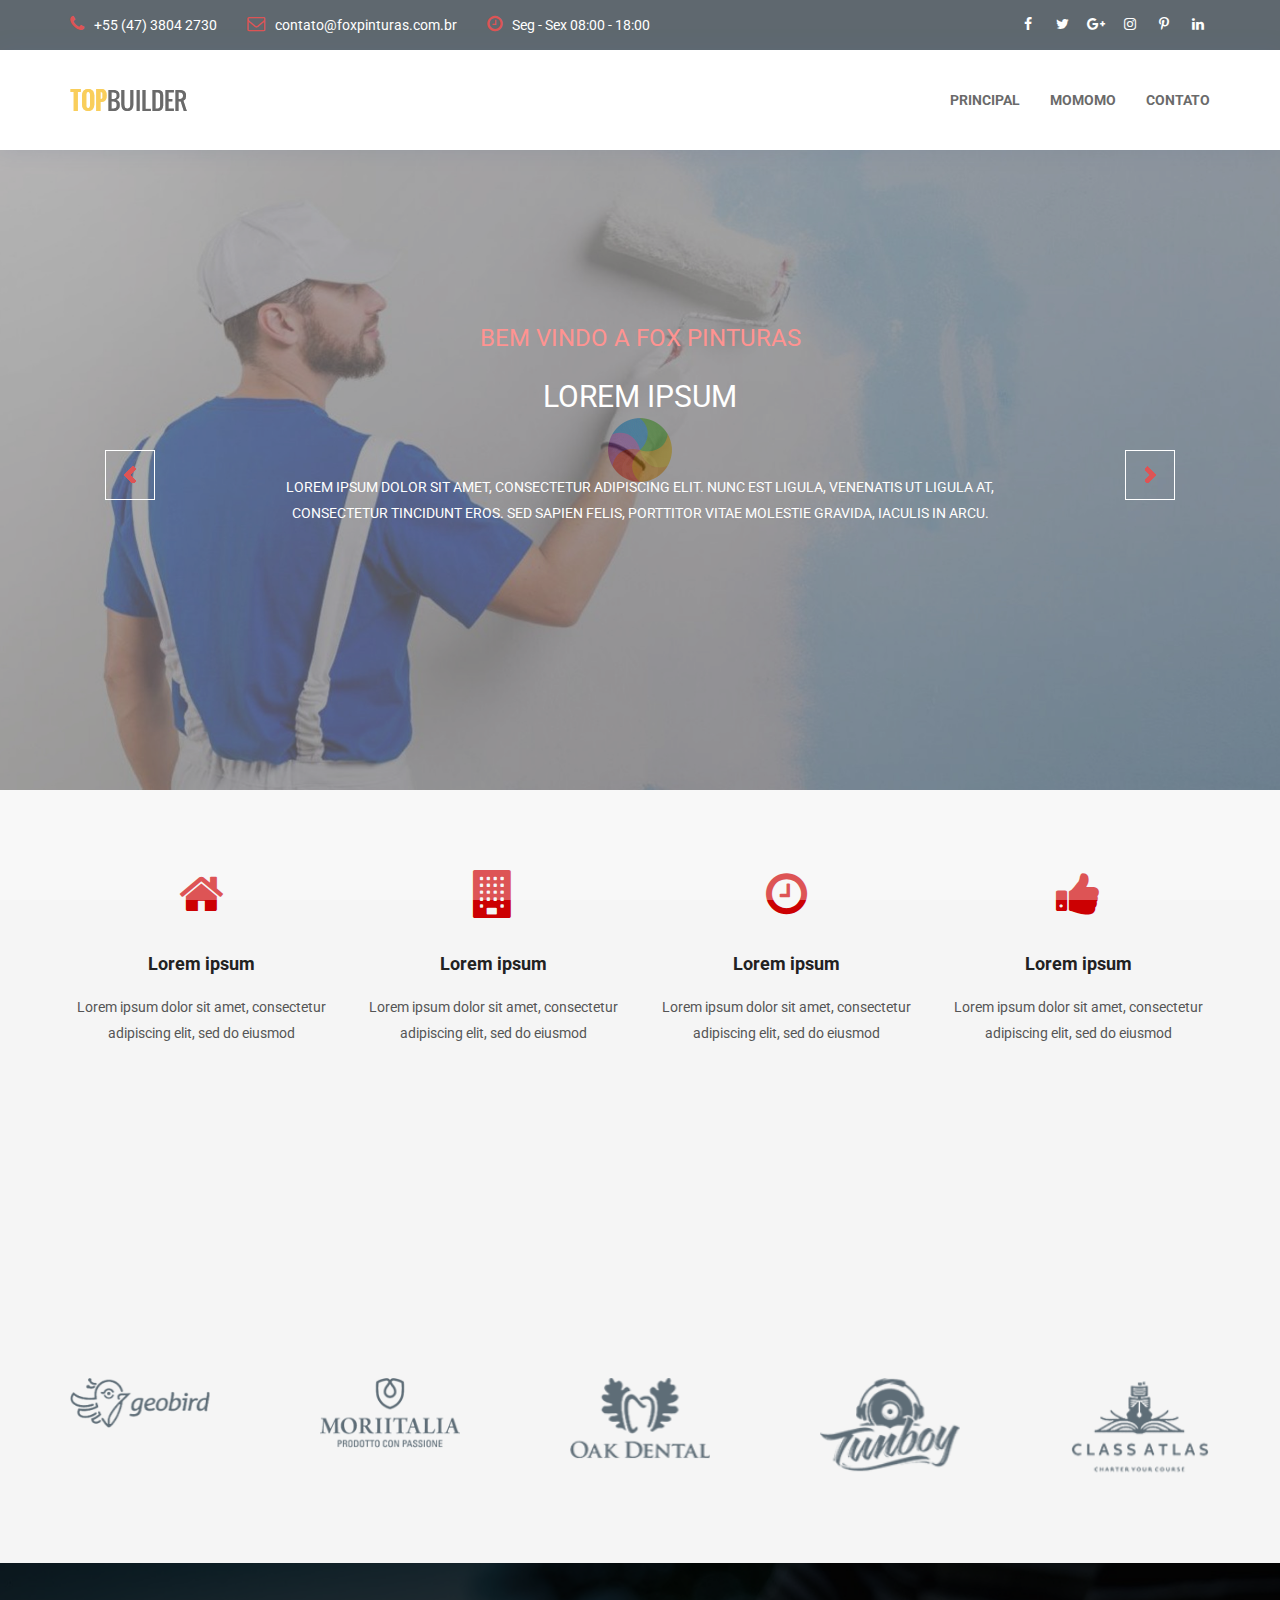
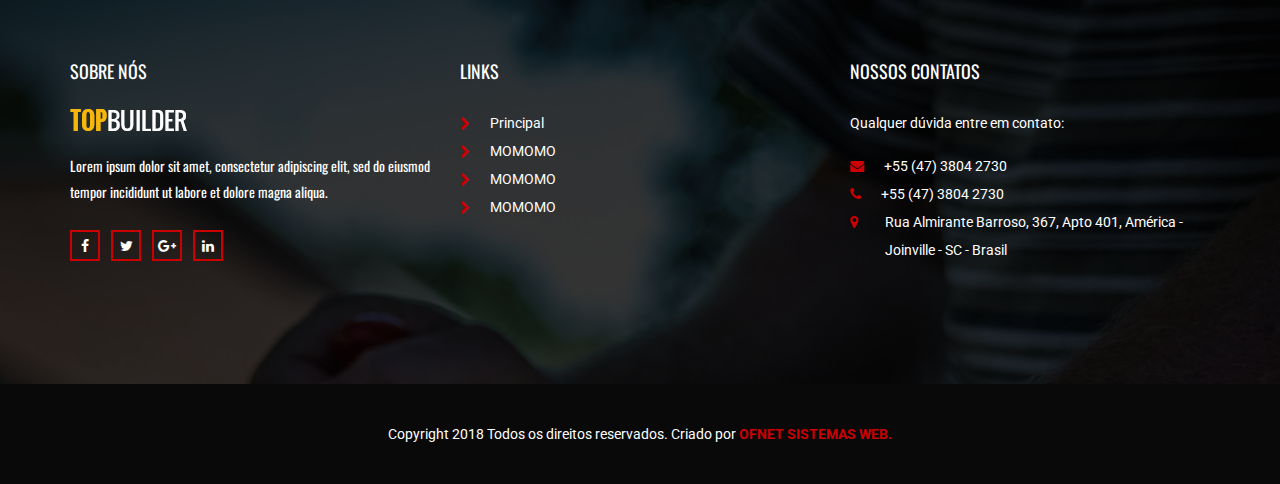
==== commit 37df4264: "20/03 09:25" ====
--- a/index.html
+++ b/index.html
@@ -130,17 +130,7 @@
 
     <!-- Slider area -->
     <section class="slider_area row m0">
-        <div class="slider_inner">
-            <div data-thumb="images/slider-1.jpg" data-src="images/slider-1.jpg">
-                <div class="camera_caption">
-                    <div class="container">
-                        <h5 class=" wow fadeInUp animated">Bem vindo a Fox Pinturas</h5>
-                        <h3 class=" wow fadeInUp animated" data-wow-delay="0.5s">Lorem Ipsum</h3>
-                        <p class=" wow fadeInUp animated" data-wow-delay="0.8s">Lorem ipsum dolor sit amet, consectetur adipiscing elit. Nunc est ligula, venenatis ut ligula at,
-                            consectetur tincidunt eros. Sed sapien felis, porttitor vitae molestie gravida, iaculis in arcu.</p>
-                    </div>
-                </div>
-            </div>
+        <div class="slider_inner">            
             <div data-thumb="images/slider-2.jpg" data-src="images/slider-2.jpg">
                 <div class="camera_caption">
                     <div class="container">
